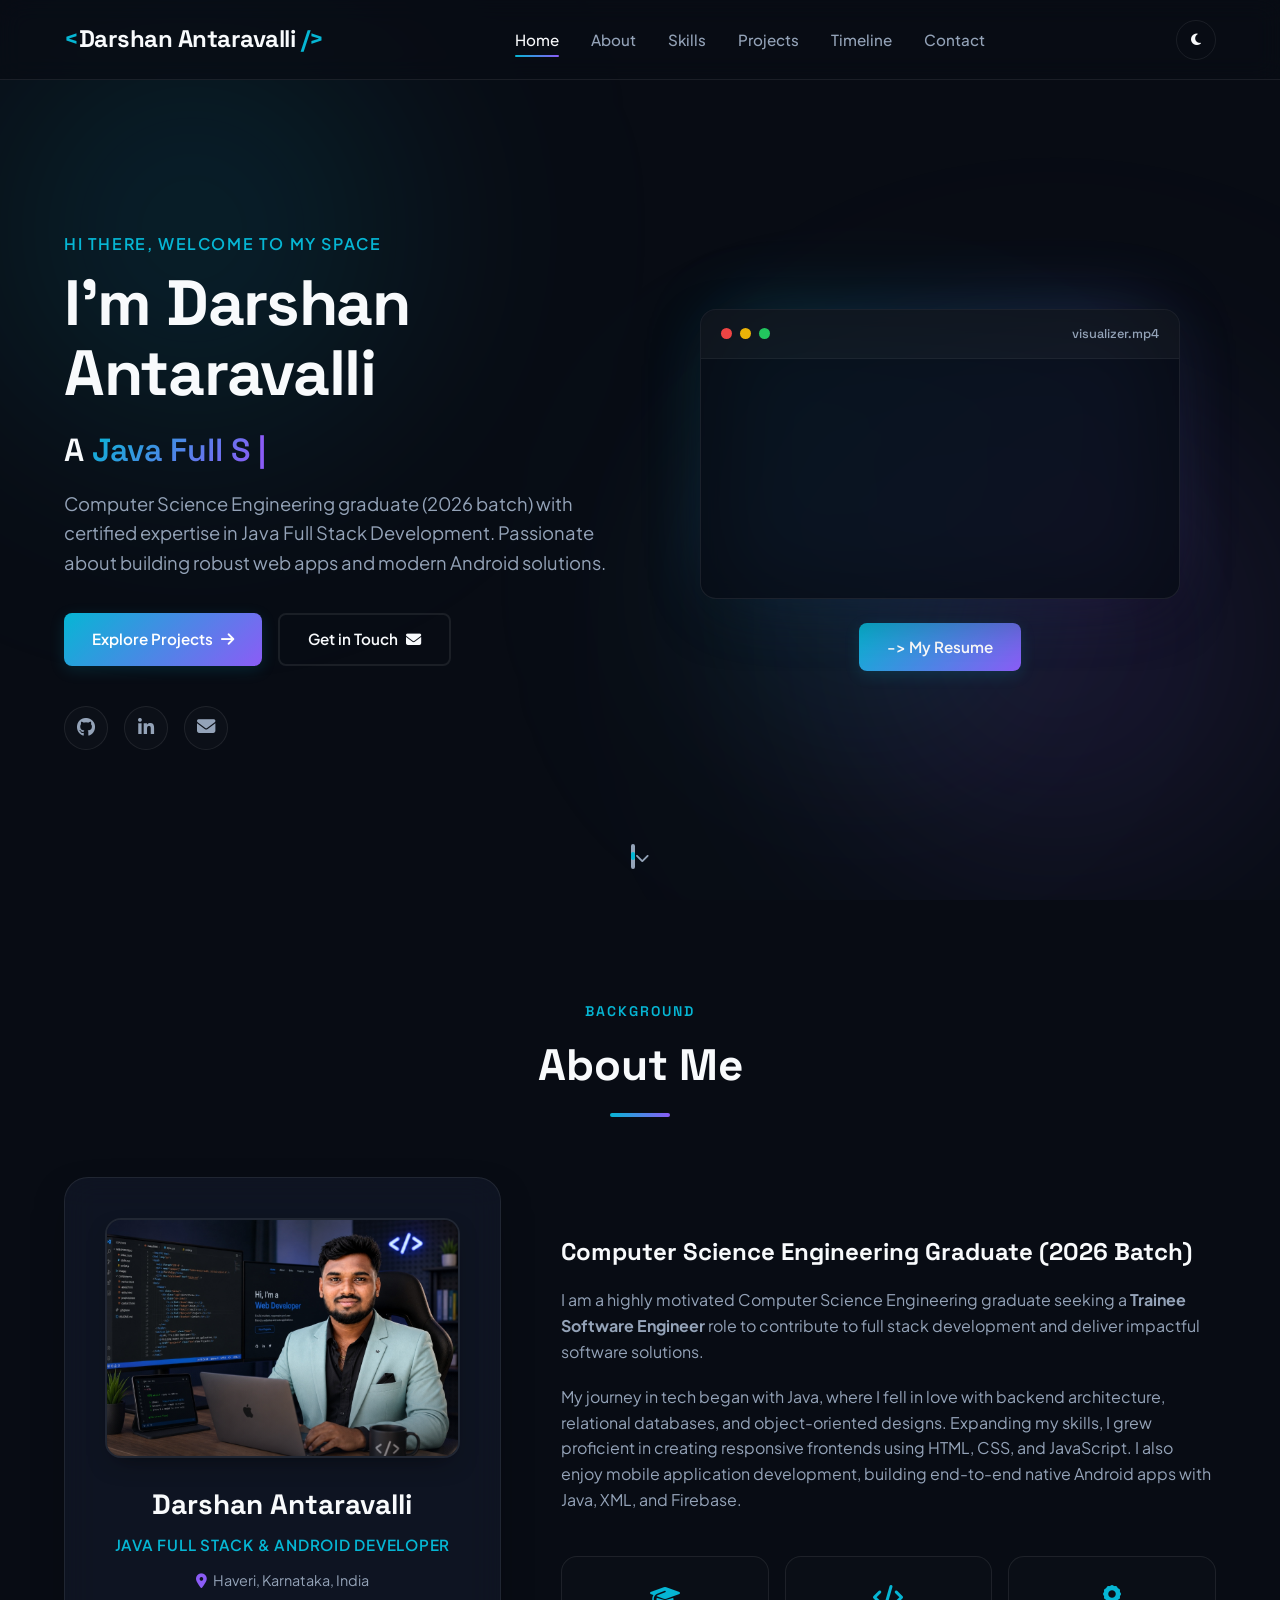
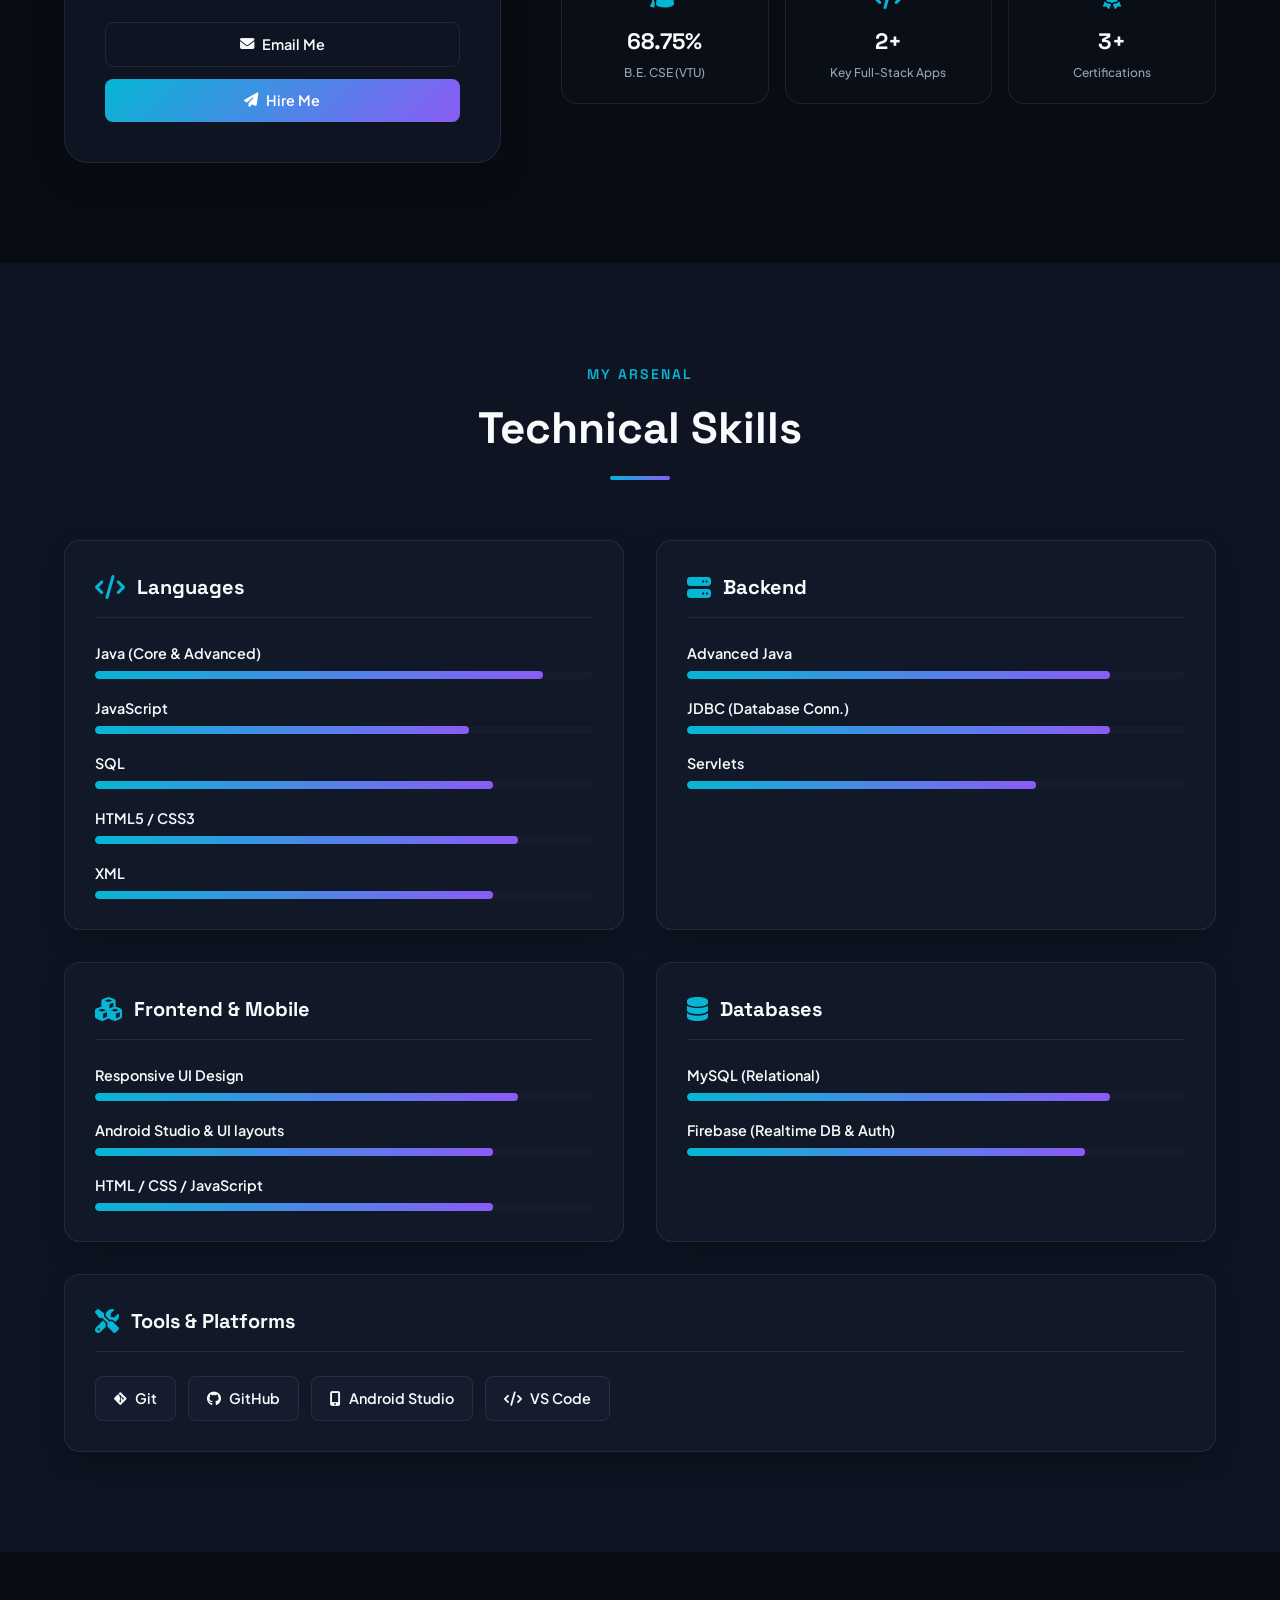
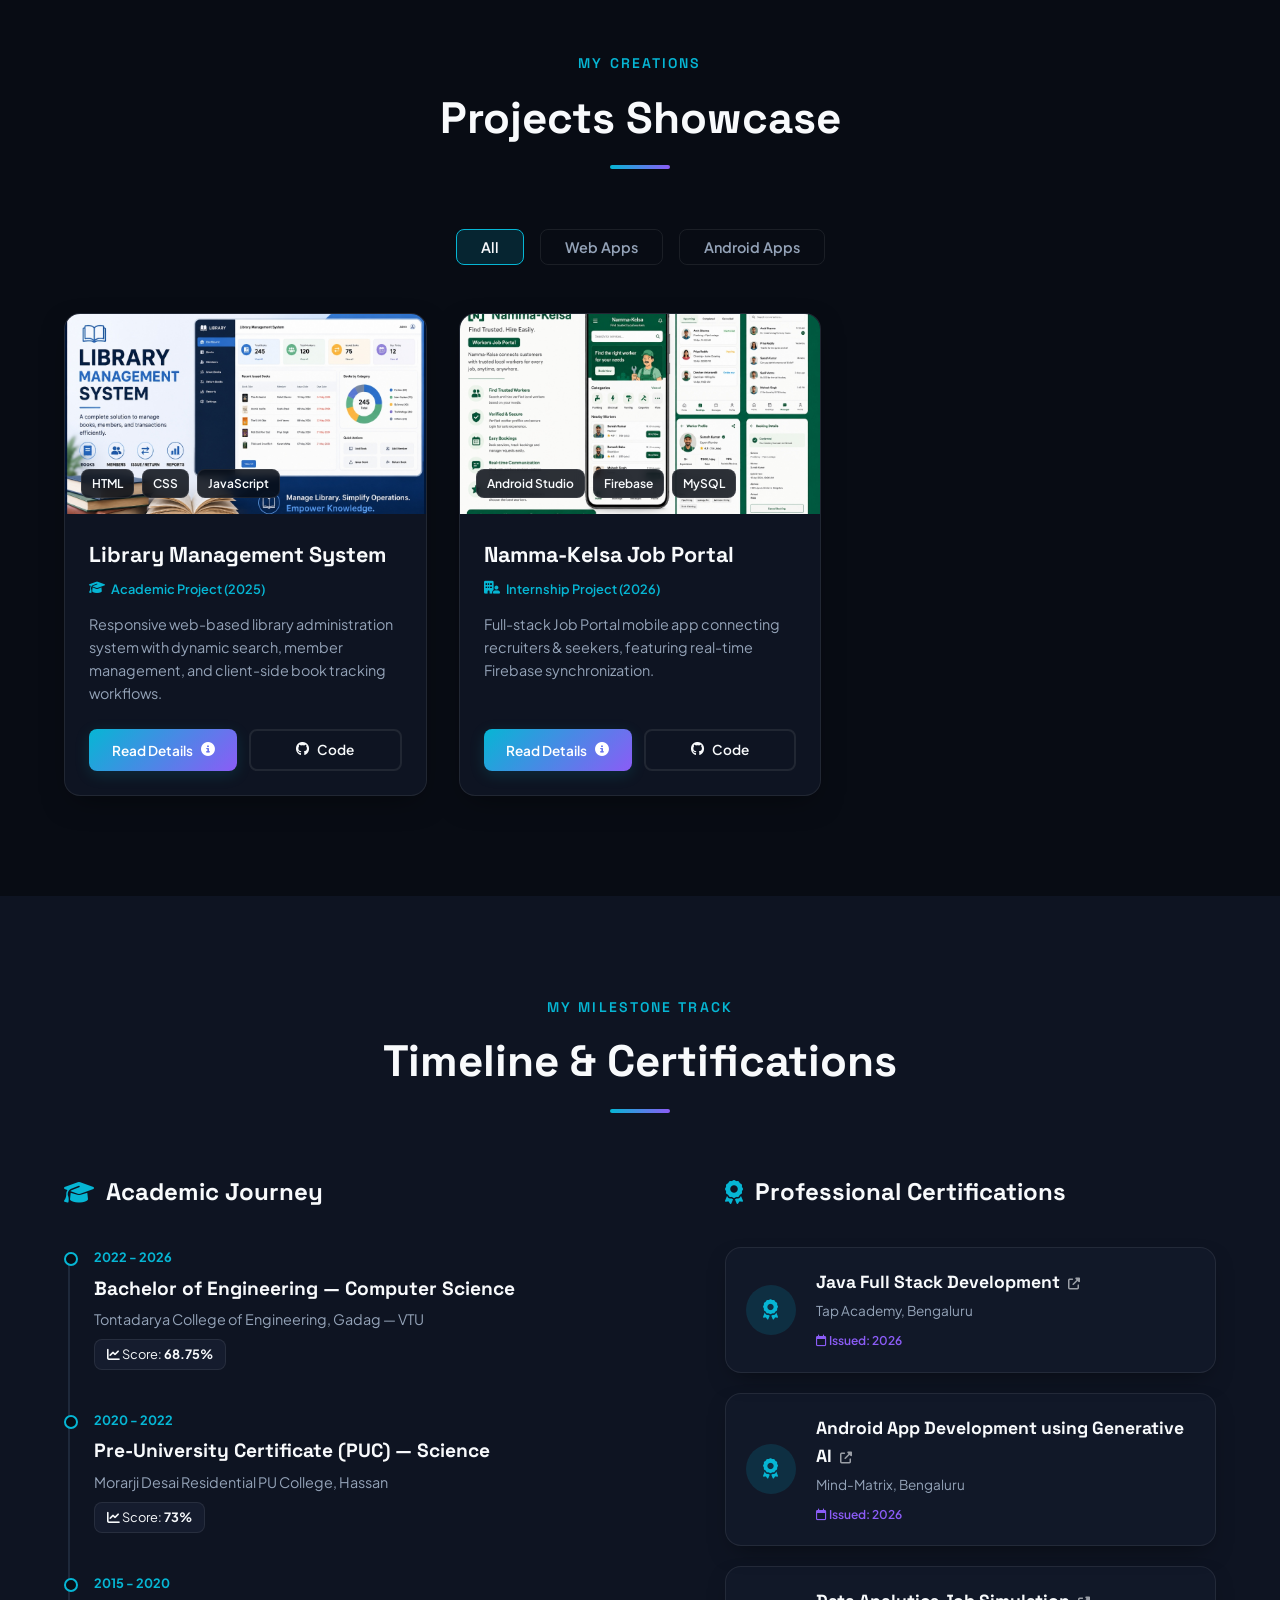
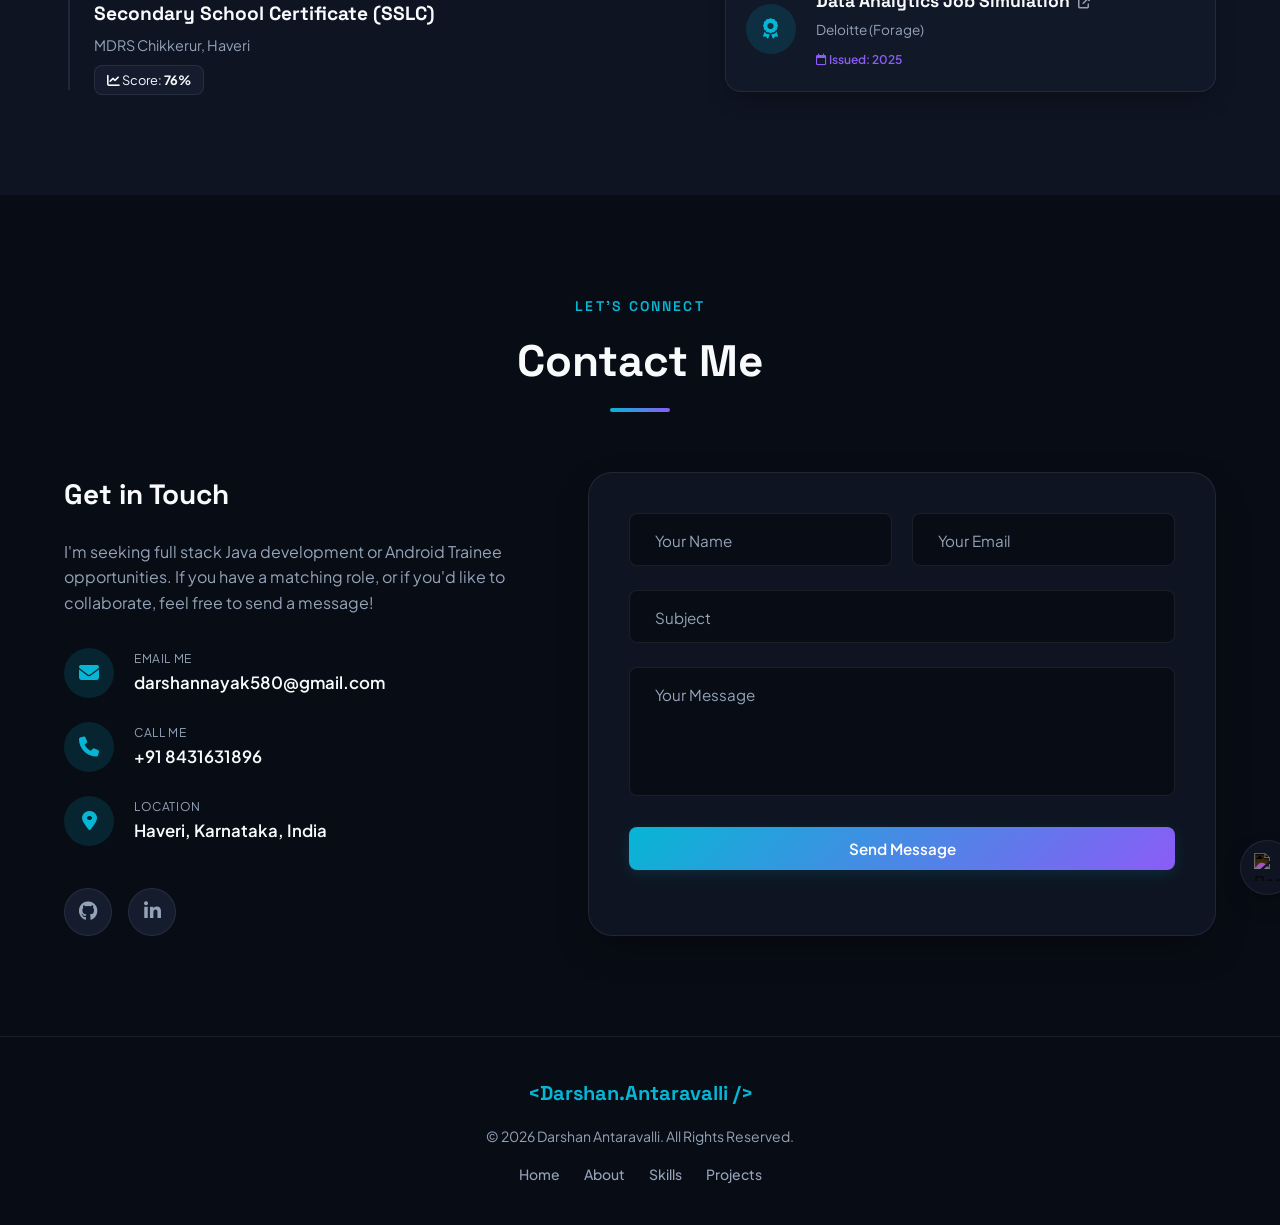
==== index.html @ 62e0f5c3 "feat: complete portfolio website design and web3forms integration" ====
<!DOCTYPE html>
<html lang="en">
<head>
    <meta charset="UTF-8">
    <meta name="viewport" content="width=device-width, initial-scale=1.0">
    <meta name="description" content="Portfolio of Darshan Antaravalli - Java Full Stack Developer & Android App Developer. Graduate in Computer Science Engineering (2026 batch) building end-to-end web and mobile applications.">
    <meta name="keywords" content="Darshan Antaravalli, Java Full Stack, Android Developer, Software Engineer Portfolio, Web Developer, Java, Firebase, MySQL, Tap Academy">
    <meta name="author" content="Darshan Antaravalli">
    <title>Darshan Antaravalli | Java Full Stack & Android Developer</title>
    <!-- Google Fonts -->
    <link rel="preconnect" href="https://fonts.googleapis.com">
    <link rel="preconnect" href="https://fonts.gstatic.com" crossorigin>
    <link href="https://fonts.googleapis.com/css2?family=Plus+Jakarta+Sans:wght@300;400;500;600;700;800&family=Space+Grotesk:wght@400;500;600;700&display=swap" rel="stylesheet">
    <!-- FontAwesome Icons -->
    <link rel="stylesheet" href="https://cdnjs.cloudflare.com/ajax/libs/font-awesome/6.4.0/css/all.min.css" integrity="sha512-iecdLmaskl7CVkqkXNQ/ZH/XLlvWZOJyj7Yy7tcenmpD1ypASozpmT/E0iPtmFIB46ZmdtAc9eNBvH0H/ZpiBw==" crossorigin="anonymous" referrerpolicy="no-referrer" />
    <!-- Custom Style Sheet -->
    <link rel="stylesheet" href="style.css">
    <!-- Open Graph & Social Meta -->
    <meta property="og:title" content="Darshan Antaravalli | Java Full Stack & Android Developer" />
    <meta property="og:description" content="Portfolio of Darshan Antaravalli – Java Full Stack Developer & Android App Developer. Graduate in Computer Science Engineering (2026 batch)." />
    <meta property="og:image" content="assets/profile.jpg" />
    <meta property="og:url" content="https://yourdomain.com/" />
    <meta property="og:type" content="website" />
    <meta name="twitter:card" content="summary_large_image" />
    <meta name="twitter:title" content="Darshan Antaravalli Portfolio" />
    <meta name="twitter:description" content="Java Full Stack & Android Developer portfolio showcasing projects and certifications." />
    <meta name="twitter:image" content="assets/profile.jpg" />
    <!-- JSON-LD Structured Data -->
    <script type="application/ld+json">
    {
      "@context": "https://schema.org",
      "@type": "Person",
      "name": "Darshan Antaravalli",
      "url": "https://yourdomain.com/",
      "sameAs": [
        "https://github.com/darsha405",
        "https://www.linkedin.com/in/darshan-antaravalli"
      ],
      "jobTitle": "Java Full Stack & Android Developer",
      "alumniOf": "Tontadarya College of Engineering",
      "contactPoint": {
        "@type": "ContactPoint",
        "email": "mailto:darshannayak580@gmail.com",
        "telephone": "+91-8431631896",
        "contactType": "personal"
      }
    }
    </script>
</head>
<body class="dark-theme">

    <!-- Scroll Progress Bar -->
    <div class="scroll-progress-bar" id="scroll-progress"></div>

    <!-- Animated background blobs -->
    <div class="blob-container">
        <div class="blob blob-1" id="blob-left"></div>
        <div class="blob blob-2" id="blob-right"></div>
        <div class="blob blob-3" id="blob-center"></div>
    </div>

    <!-- Navigation Header -->
    <header class="main-header" id="main-header">
        <div class="nav-container">
            <a href="#home" class="logo" id="logo">
                <span class="logo-accent">&lt;</span>Darshan Antaravalli<span class="logo-accent"> /&gt;</span>
            </a>
            <nav class="navbar" id="navbar">
                <ul class="nav-menu" id="nav-menu">
                    <li><a href="#home" class="nav-link active" id="nav-home-link">Home</a></li>
                    <li><a href="#about" class="nav-link" id="nav-about-link">About</a></li>
                    <li><a href="#skills" class="nav-link" id="nav-skills-link">Skills</a></li>
                    <li><a href="#projects" class="nav-link" id="nav-projects-link">Projects</a></li>
                    <li><a href="#timeline" class="nav-link" id="nav-timeline-link">Timeline</a></li>
                    <li><a href="#contact" class="nav-link" id="nav-contact-link">Contact</a></li>
                </ul>
            </nav>
            <div class="nav-actions">
                <button class="theme-toggle" id="theme-toggle" aria-label="Toggle Theme">
                    <i class="fa-solid fa-moon" id="theme-icon"></i>
                </button>
                <button class="mobile-nav-toggle" id="mobile-nav-toggle" aria-label="Toggle Menu">
                    <i class="fa-solid fa-bars" id="hamburger-icon"></i>
                </button>
            </div>
        </div>
    </header>

    <!-- Main Content -->
    <main id="main">
        <!-- Hero Section -->
        <section class="hero-section" id="home">
            <!-- Background Video -->
            
            
            <div class="hero-container">
                <div class="hero-content">
                    <span class="hero-greeting" id="hero-greeting">Hi there, welcome to my space</span>
                    <h1 class="hero-title" id="hero-title">I'm Darshan Antaravalli</h1>
                    <div class="typewriter-container">
                        <span class="typewriter-prefix">A </span>
                        <span class="typewriter-text" id="typewriter-text"></span>
                        <span class="cursor" id="typewriter-cursor">|</span>
                    </div>
                    <p class="hero-subtitle" id="hero-subtitle">
                        Computer Science Engineering graduate (2026 batch) with certified expertise in Java Full Stack Development. Passionate about building robust web apps and modern Android solutions.
                    </p>
                    <div class="hero-cta" id="hero-cta-buttons">
                        <a href="#projects" class="btn btn-primary" id="hero-projects-btn">
                            Explore Projects <i class="fa-solid fa-arrow-right button-icon"></i>
                        </a>
                        <a href="#contact" class="btn btn-secondary" id="hero-contact-btn">
                            Get in Touch <i class="fa-solid fa-envelope button-icon"></i>
                        </a>
                    </div>
                    <div class="hero-socials" id="hero-social-links">
                        <a href="https://github.com/darsha405" target="_blank" rel="noopener noreferrer" class="social-icon" aria-label="GitHub" id="github-hero-link">
                            <i class="fa-brands fa-github"></i>
                        </a>
                        <a href="https://www.linkedin.com/in/darshan-antaravalli" target="_blank" rel="noopener noreferrer" class="social-icon" aria-label="LinkedIn" id="linkedin-hero-link">
                            <i class="fa-brands fa-linkedin-in"></i>
                        </a>
                        <a href="mailto:darshannayak580@gmail.com" class="social-icon" aria-label="Email" id="email-hero-link">
                            <i class="fa-solid fa-envelope"></i>
                        </a>
                    </div>
                </div>
                <div class="hero-video-part">
                    <div class="glow-card-wrapper">
                        <div class="glow-card">
                            <div class="code-header">
                                <span class="dot red-dot"></span>
                                <span class="dot yellow-dot"></span>
                                <span class="dot green-dot"></span>
                                <span class="code-title">visualizer.mp4</span>
                            </div>
                            <video src="assets/background-video.mp4" autoplay muted loop playsinline></video>
                        </div>
                    </div>
                    <a href="assets/Resume.pdf" download="Darshan_Antaravalli_Resume.pdf" class="btn btn-primary" id="hero-resume-btn">
                        -> My Resume
                    </a>
                </div>
            </div>
            <div class="scroll-down-indicator">
                <a href="#about" aria-label="Scroll Down" id="scroll-down-arrow">
                    <span class="mouse-icon">
                        <span class="wheel"></span>
                    </span>
                    <i class="fa-solid fa-chevron-down arrow-down"></i>
                </a>
            </div>
        </section>

        <!-- About Me Section -->
        <section class="about-section section-padding" id="about">
            <div class="container">
                <div class="section-header">
                    <span class="section-tagline">Background</span>
                    <h2 class="section-title">About Me</h2>
                    <div class="underline"></div>
                </div>
                <div class="about-grid">
                    <div class="about-info-card scroll-reveal" id="about-info-panel">
                        <div class="about-photo-wrapper">
                            <img src="assets/profile.jpg" loading="lazy" alt="Darshan Antaravalli" class="about-photo">
                        </div>
                        <h3 class="about-name" style="margin-top: 24px;">Darshan Antaravalli</h3>
                        <p class="about-title">Java Full Stack & Android Developer</p>
                        <p class="about-location"><i class="fa-solid fa-location-dot"></i> Haveri, Karnataka, India</p>
                        
                        <div class="about-quick-links">
                            <a href="mailto:darshannayak580@gmail.com" class="quick-link-btn" id="about-email-btn">
                                <i class="fa-solid fa-envelope"></i> Email Me
                            </a>
                            <a href="#contact" class="quick-link-btn btn-filled" id="about-hire-btn">
                                <i class="fa-solid fa-paper-plane"></i> Hire Me
                            </a>
                        </div>
                    </div>
                    <div class="about-text scroll-reveal-delay" id="about-bio-panel">
                        <h3 class="about-subtitle">Computer Science Engineering Graduate (2026 Batch)</h3>
                        <p class="about-description">
                            I am a highly motivated Computer Science Engineering graduate seeking a <strong>Trainee Software Engineer</strong> role to contribute to full stack development and deliver impactful software solutions. 
                        </p>
                        <p class="about-description">
                            My journey in tech began with Java, where I fell in love with backend architecture, relational databases, and object-oriented designs. Expanding my skills, I grew proficient in creating responsive frontends using HTML, CSS, and JavaScript. I also enjoy mobile application development, building end-to-end native Android apps with Java, XML, and Firebase.
                        </p>
                        
                        <!-- Quick Stats -->
                        <div class="stats-grid">
                            <div class="stat-card">
                                <div class="stat-icon"><i class="fa-solid fa-graduation-cap"></i></div>
                                <div class="stat-number">68.75%</div>
                                <div class="stat-label">B.E. CSE (VTU)</div>
                            </div>
                            <div class="stat-card">
                                <div class="stat-icon"><i class="fa-solid fa-code"></i></div>
                                <div class="stat-number">2+</div>
                                <div class="stat-label">Key Full-Stack Apps</div>
                            </div>
                            <div class="stat-card">
                                <div class="stat-icon"><i class="fa-solid fa-award"></i></div>
                                <div class="stat-number">3+</div>
                                <div class="stat-label">Certifications</div>
                            </div>
                        </div>
                    </div>
                </div>
            </div>
        </section>

        <!-- Technical Skills Section -->
        <section class="skills-section section-padding section-bg-alt" id="skills">
            <div class="container">
                <div class="section-header">
                    <span class="section-tagline">My Arsenal</span>
                    <h2 class="section-title">Technical Skills</h2>
                    <div class="underline"></div>
                </div>
                <div class="skills-grid">
                    <!-- Languages -->
                    <div class="skills-category-card scroll-reveal" id="skill-cat-languages">
                        <div class="category-header">
                            <i class="fa-solid fa-code category-icon"></i>
                            <h3>Languages</h3>
                        </div>
                        <div class="skills-list">
                            <div class="skill-item">
                                <span class="skill-name">Java (Core & Advanced)</span>
                                <div class="skill-meter"><div class="skill-progress" style="width: 90%;"></div></div>
                            </div>
                            <div class="skill-item">
                                <span class="skill-name">JavaScript</span>
                                <div class="skill-meter"><div class="skill-progress" style="width: 75%;"></div></div>
                            </div>
                            <div class="skill-item">
                                <span class="skill-name">SQL</span>
                                <div class="skill-meter"><div class="skill-progress" style="width: 80%;"></div></div>
                            </div>
                            <div class="skill-item">
                                <span class="skill-name">HTML5 / CSS3</span>
                                <div class="skill-meter"><div class="skill-progress" style="width: 85%;"></div></div>
                            </div>
                            <div class="skill-item">
                                <span class="skill-name">XML</span>
                                <div class="skill-meter"><div class="skill-progress" style="width: 80%;"></div></div>
                            </div>
                        </div>
                    </div>

                    <!-- Backend Development -->
                    <div class="skills-category-card scroll-reveal-delay" id="skill-cat-backend">
                        <div class="category-header">
                            <i class="fa-solid fa-server category-icon"></i>
                            <h3>Backend</h3>
                        </div>
                        <div class="skills-list">
                            <div class="skill-item">
                                <span class="skill-name">Advanced Java</span>
                                <div class="skill-meter"><div class="skill-progress" style="width: 85%;"></div></div>
                            </div>
                            <div class="skill-item">
                                <span class="skill-name">JDBC (Database Conn.)</span>
                                <div class="skill-meter"><div class="skill-progress" style="width: 85%;"></div></div>
                            </div>
                            <div class="skill-item">
                                <span class="skill-name">Servlets</span>
                                <div class="skill-meter"><div class="skill-progress" style="width: 70%;"></div></div>
                            </div>
                        </div>
                    </div>

                    <!-- Frontend Development -->
                    <div class="skills-category-card scroll-reveal" id="skill-cat-frontend">
                        <div class="category-header">
                            <i class="fa-solid fa-cubes category-icon"></i>
                            <h3>Frontend & Mobile</h3>
                        </div>
                        <div class="skills-list">
                            <div class="skill-item">
                                <span class="skill-name">Responsive UI Design</span>
                                <div class="skill-meter"><div class="skill-progress" style="width: 85%;"></div></div>
                            </div>
                            <div class="skill-item">
                                <span class="skill-name">Android Studio & UI layouts</span>
                                <div class="skill-meter"><div class="skill-progress" style="width: 80%;"></div></div>
                            </div>
                            <div class="skill-item">
                                <span class="skill-name">HTML / CSS / JavaScript</span>
                                <div class="skill-meter"><div class="skill-progress" style="width: 80%;"></div></div>
                            </div>
                        </div>
                    </div>

                    <!-- Databases -->
                    <div class="skills-category-card scroll-reveal-delay" id="skill-cat-databases">
                        <div class="category-header">
                            <i class="fa-solid fa-database category-icon"></i>
                            <h3>Databases</h3>
                        </div>
                        <div class="skills-list">
                            <div class="skill-item">
                                <span class="skill-name">MySQL (Relational)</span>
                                <div class="skill-meter"><div class="skill-progress" style="width: 85%;"></div></div>
                            </div>
                            <div class="skill-item">
                                <span class="skill-name">Firebase (Realtime DB & Auth)</span>
                                <div class="skill-meter"><div class="skill-progress" style="width: 80%;"></div></div>
                            </div>
                        </div>
                    </div>

                    <!-- Tools & Platforms -->
                    <div class="skills-category-card scroll-reveal" id="skill-cat-tools" style="grid-column: span 2;">
                        <div class="category-header">
                            <i class="fa-solid fa-screwdriver-wrench category-icon"></i>
                            <h3>Tools & Platforms</h3>
                        </div>
                        <div class="tools-badges">
                            <span class="tool-badge"><i class="fa-brands fa-git-alt"></i> Git</span>
                            <span class="tool-badge"><i class="fa-brands fa-github"></i> GitHub</span>
                            <span class="tool-badge"><i class="fa-solid fa-mobile-screen-button"></i> Android Studio</span>
                            <span class="tool-badge"><i class="fa-solid fa-code"></i> VS Code</span>
                        </div>
                    </div>
                </div>
            </div>
        </section>

        <!-- Projects Showcase Section -->
        <section class="projects-section section-padding" id="projects">
            <div class="container">
                <div class="section-header">
                    <span class="section-tagline">My Creations</span>
                    <h2 class="section-title">Projects Showcase</h2>
                    <div class="underline"></div>
                </div>

                <!-- Project Filters -->
                <div class="projects-filter">
                    <button class="filter-btn active" data-filter="all" id="filter-all">All</button>
                    <button class="filter-btn" data-filter="web" id="filter-web">Web Apps</button>
                    <button class="filter-btn" data-filter="android" id="filter-android">Android Apps</button>
                </div>

                <!-- Projects Grid -->
                <div class="projects-grid">
                    <!-- Project 1: LMS (Web) -->
                    <div class="project-card scroll-reveal" data-category="web" id="project-lms">
                        <div class="project-img-wrapper">
                            <img src="assets/lms_thumbnail.jpg" loading="lazy" alt="Library Management System Web Dashboard" class="project-img">
                            <div class="project-tags">
                                <span class="proj-tag">HTML</span>
                                <span class="proj-tag">CSS</span>
                                <span class="proj-tag">JavaScript</span>
                            </div>
                        </div>
                        <div class="project-info">
                            <h3 class="project-name">Library Management System</h3>
                            <span class="project-type"><i class="fa-solid fa-graduation-cap"></i> Academic Project (2025)</span>
                            <p class="project-short-desc">
                                Responsive web-based library administration system with dynamic search, member management, and client-side book tracking workflows.
                            </p>
                            <div class="project-actions">
                                <button class="btn btn-small btn-primary open-modal-btn" data-project="lms" id="lms-details-btn">
                                    Read Details <i class="fa-solid fa-circle-info button-icon"></i>
                                </button>
                                <a href="https://github.com/darsha405/library-management-systems" target="_blank" rel="noopener noreferrer" class="btn btn-small btn-secondary" id="lms-code-btn" aria-label="LMS Source Code">
                                    <i class="fa-brands fa-github"></i> Code
                                </a>
                            </div>
                        </div>
                    </div>

                    <!-- Project 2: Namma-Kelsa (Android) -->
                    <div class="project-card scroll-reveal-delay" data-category="android" id="project-namma-kelsa">
                        <div class="project-img-wrapper">
                            <img src="assets/job_portal_thumbnail.jpg" loading="lazy" alt="Namma-Kelsa Android App Layout" class="project-img">
                            <div class="project-tags">
                                <span class="proj-tag">Android Studio</span>
                                <span class="proj-tag">Firebase</span>
                                <span class="proj-tag">MySQL</span>
                            </div>
                        </div>
                        <div class="project-info">
                            <h3 class="project-name">Namma-Kelsa Job Portal</h3>
                            <span class="project-type"><i class="fa-solid fa-building-user"></i> Internship Project (2026)</span>
                            <p class="project-short-desc">
                                Full-stack Job Portal mobile app connecting recruiters & seekers, featuring real-time Firebase synchronization.
                            </p>
                            <div class="project-actions">
                                <button class="btn btn-small btn-primary open-modal-btn" data-project="kelsa" id="kelsa-details-btn">
                                    Read Details <i class="fa-solid fa-circle-info button-icon"></i>
                                </button>
                                <a href="https://github.com/darsha405/Namma-kelsa" target="_blank" rel="noopener noreferrer" class="btn btn-small btn-secondary" id="kelsa-code-btn" aria-label="Namma Kelsa Source Code">
                                    <i class="fa-brands fa-github"></i> Code
                                </a>
                            </div>
                        </div>
                    </div>
                </div>
            </div>
        </section>

        <!-- Project Modal Box -->
        <div class="modal-overlay" id="project-modal" aria-hidden="true" role="dialog">
            <div class="modal-content">
                <button class="modal-close" id="modal-close" aria-label="Close details">&times;</button>
                <div class="modal-body" id="modal-body">
                    <!-- Content populated via JavaScript -->
                </div>
            </div>
        </div>

        <!-- Experience, Education & Certifications Section -->
        <section class="timeline-section section-padding section-bg-alt" id="timeline">
            <div class="container">
                <div class="section-header">
                    <span class="section-tagline">My Milestone Track</span>
                    <h2 class="section-title">Timeline & Certifications</h2>
                    <div class="underline"></div>
                </div>

                <div class="timeline-grid">
                    <!-- Left Column: Education -->
                    <div class="timeline-column scroll-reveal" id="timeline-education">
                        <h3 class="timeline-column-title"><i class="fa-solid fa-graduation-cap"></i> Academic Journey</h3>
                        <div class="timeline-container">
                            <div class="timeline-item">
                                <span class="timeline-date">2022 - 2026</span>
                                <h4 class="timeline-title">Bachelor of Engineering — Computer Science</h4>
                                <p class="timeline-location">Tontadarya College of Engineering, Gadag — VTU</p>
                                <span class="timeline-grade"><i class="fa-solid fa-chart-line"></i> Score: <strong>68.75%</strong></span>
                            </div>
                            <div class="timeline-item">
                                <span class="timeline-date">2020 - 2022</span>
                                <h4 class="timeline-title">Pre-University Certificate (PUC) — Science</h4>
                                <p class="timeline-location">Morarji Desai Residential PU College, Hassan</p>
                                <span class="timeline-grade"><i class="fa-solid fa-chart-line"></i> Score: <strong>73%</strong></span>
                            </div>
                            <div class="timeline-item">
                                <span class="timeline-date">2015 - 2020</span>
                                <h4 class="timeline-title">Secondary School Certificate (SSLC)</h4>
                                <p class="timeline-location">MDRS Chikkerur, Haveri</p>
                                <span class="timeline-grade"><i class="fa-solid fa-chart-line"></i> Score: <strong>76%</strong></span>
                            </div>
                        </div>
                    </div>

                    <!-- Right Column: Certifications & Trainings -->
                    <div class="timeline-column scroll-reveal-delay" id="timeline-certifications">
                        <h3 class="timeline-column-title"><i class="fa-solid fa-award"></i> Professional Certifications</h3>
                        <div class="certifications-list">
                            <!-- Tap Academy -->
                            <div class="cert-card viewable-cert" data-cert="tap" style="cursor: pointer;">
                                <div class="cert-icon"><i class="fa-solid fa-award"></i></div>
                                <div class="cert-info">
                                    <h4 class="cert-title">Java Full Stack Development <i class="fa-solid fa-up-right-from-square cert-link-indicator" style="font-size: 0.75rem; margin-left: 4px; opacity: 0.6;"></i></h4>
                                    <p class="cert-org">Tap Academy, Bengaluru</p>
                                    <span class="cert-year"><i class="fa-regular fa-calendar"></i> Issued: 2026</span>
                                </div>
                            </div>
                            <!-- Mind-Matrix -->
                            <div class="cert-card viewable-cert" data-cert="mind" style="cursor: pointer;">
                                <div class="cert-icon"><i class="fa-solid fa-award"></i></div>
                                <div class="cert-info">
                                    <h4 class="cert-title">Android App Development using Generative AI <i class="fa-solid fa-up-right-from-square cert-link-indicator" style="font-size: 0.75rem; margin-left: 4px; opacity: 0.6;"></i></h4>
                                    <p class="cert-org">Mind-Matrix, Bengaluru</p>
                                    <span class="cert-year"><i class="fa-regular fa-calendar"></i> Issued: 2026</span>
                                </div>
                            </div>
                            <!-- Deloitte -->
                            <div class="cert-card viewable-cert" data-cert="deloitte" style="cursor: pointer;">
                                <div class="cert-icon"><i class="fa-solid fa-award"></i></div>
                                <div class="cert-info">
                                    <h4 class="cert-title">Data Analytics Job Simulation <i class="fa-solid fa-up-right-from-square cert-link-indicator" style="font-size: 0.75rem; margin-left: 4px; opacity: 0.6;"></i></h4>
                                    <p class="cert-org">Deloitte (Forage)</p>
                                    <span class="cert-year"><i class="fa-regular fa-calendar"></i> Issued: 2025</span>
                                </div>
                            </div>
                        </div>
                    </div>
                </div>
            </div>
        </section>

        <!-- Certificate Modal -->
        <div class="modal-overlay" id="cert-modal" aria-hidden="true" role="dialog">
            <div class="modal-content cert-modal-content">
                <button class="modal-close" id="cert-modal-close" aria-label="Close certificate">&times;</button>
                <div class="modal-body cert-modal-body" id="cert-modal-body">
                    <!-- Populated via JS -->
                </div>
            </div>
        </div>

        <!-- Contact Section -->
        <section class="contact-section section-padding" id="contact">
            <div class="container">
                <div class="section-header">
                    <span class="section-tagline">Let's connect</span>
                    <h2 class="section-title">Contact Me</h2>
                    <div class="underline"></div>
                </div>

                <div class="contact-grid">
                    <!-- Contact Information Details -->
                    <div class="contact-info scroll-reveal" id="contact-info-panel">
                        <h3 class="contact-subtitle">Get in Touch</h3>
                        <p class="contact-text">
                            I'm seeking full stack Java development or Android Trainee opportunities. If you have a matching role, or if you'd like to collaborate, feel free to send a message!
                        </p>

                        <div class="info-list">
                            <div class="info-item">
                                <div class="info-icon"><i class="fa-solid fa-envelope"></i></div>
                                <div class="info-content">
                                    <span>Email Me</span>
                                    <a href="mailto:darshannayak580@gmail.com" id="info-email-link">darshannayak580@gmail.com</a>
                                </div>
                            </div>
                            <div class="info-item">
                                <div class="info-icon"><i class="fa-solid fa-phone"></i></div>
                                <div class="info-content">
                                    <span>Call Me</span>
                                    <a href="tel:+918431631896" id="info-phone-link">+91 8431631896</a>
                                </div>
                            </div>
                            <div class="info-item">
                                <div class="info-icon"><i class="fa-solid fa-location-dot"></i></div>
                                <div class="info-content">
                                    <span>Location</span>
                                    <p>Haveri, Karnataka, India</p>
                                </div>
                            </div>
                        </div>

                        <div class="social-circles">
                            <a href="https://github.com" target="_blank" rel="noopener noreferrer" class="social-circle-btn" aria-label="GitHub" id="github-contact-link">
                                <i class="fa-brands fa-github"></i>
                            </a>
                            <a href="https://linkedin.com" target="_blank" rel="noopener noreferrer" class="social-circle-btn" aria-label="LinkedIn" id="linkedin-contact-link">
                                <i class="fa-brands fa-linkedin-in"></i>
                            </a>
                        </div>
                    </div>

                    <!-- Contact Form Card -->
                    <div class="contact-form-card scroll-reveal-delay" id="contact-form-panel">
                        <form class="contact-form" id="contact-form">
                            <!-- Replace with your actual Web3Forms Access Key: https://web3forms.com/ -->
                            <input type="hidden" id="web3forms-access-key" value="1ee0e423-b79a-447e-922d-e7b2cc4f3ec0">
                            <div class="form-group-row">
                                <div class="form-group floating-label-group">
                                    <input type="text" id="form-name" required placeholder=" " class="form-control">
                                    <label for="form-name">Your Name</label>
                                </div>
                                <div class="form-group floating-label-group">
                                    <input type="email" id="form-email" required placeholder=" " class="form-control">
                                    <label for="form-email">Your Email</label>
                                </div>
                            </div>
                            <div class="form-group floating-label-group">
                                    <input type="text" id="form-subject" required placeholder=" " class="form-control">
                                    <label for="form-subject">Subject</label>
                            </div>
                            <div class="form-group floating-label-group">
                                <textarea id="form-message" rows="5" required placeholder=" " class="form-control"></textarea>
                                <label for="form-message">Your Message</label>
                            </div>
                            <button type="submit" class="btn btn-primary btn-block" id="form-submit">
                                <span class="submit-text">Send Message</span>
                                <span class="submit-spinner hidden"><i class="fa-solid fa-spinner fa-spin"></i></span>
                            </button>
                            <!-- Message Sent Alert -->
                            <div class="form-alert hidden" id="form-alert"></div>
                        </form>
                        <a href="#home" class="back-to-top-btn" id="back-to-top-link" aria-label="Back to top">
                            <img src="https://cdn-icons-png.flaticon.com/512/4510/4510682.png" alt="Back to top">
                        </a>
                    </div>
                </div>
            </div>
        </section>
    </main>

    <!-- Hidden Messages Admin Modal -->
    <div class="modal-overlay" id="admin-modal" aria-hidden="true" role="dialog">
        <div class="modal-content admin-modal-content">
            <button class="modal-close" id="admin-modal-close" aria-label="Close admin panel">&times;</button>
            <div class="modal-body">
                <h3 class="modal-proj-title"><i class="fa-solid fa-user-shield"></i> Messages Inbox</h3>
                <span class="modal-proj-subtitle">Locally stored contact inquiries (Double-click logo to access)</span>
                <div class="admin-actions">
                    <button class="btn btn-small btn-secondary" id="admin-download-btn"><i class="fa-solid fa-download"></i> Backup JSON</button>
                    <button class="btn btn-small btn-secondary" id="admin-clear-btn" style="border-color: #ef4444; color: #ef4444;"><i class="fa-solid fa-trash-can"></i> Clear All</button>
                </div>
                <div class="admin-messages-list" id="admin-messages-list">
                    <!-- Populated via JS -->
                </div>
            </div>
        </div>
    </div>

    <footer class="main-footer">
        <div class="container">
            <div class="footer-content">
                <p class="footer-logo" id="footer-admin-trigger" style="cursor: pointer;" title="Double click to access Inbox">&lt;Darshan.Antaravalli /&gt;</p>
                <p class="footer-copy">
                    &copy; 2026 Darshan Antaravalli. All Rights Reserved.
                </p>
                <div class="footer-links">
                    <a href="#home">Home</a>
                    <a href="#about">About</a>
                    <a href="#skills">Skills</a>
                    <a href="#projects">Projects</a>
                </div>
            </div>
        </div>
    </footer>


    <!-- Core Script File -->
    <script src="script.js"></script>
</body>
</html>
---- style.css ----
/* ==========================================================================
   PORTFOLIO DESIGN SYSTEM & CSS STYLESHEET
   Owner: Darshan Antaravalli
   Description: Vanilla CSS custom styles with light/dark variables and glassmorphism.
   ========================================================================== */

/* 1. Global Reset & Theme Variables
   ========================================================================== */
:root {
    /* Transitions */
    --transition-fast: 0.2s cubic-bezier(0.4, 0, 0.2, 1);
    --transition-normal: 0.4s cubic-bezier(0.4, 0, 0.2, 1);
    --transition-slow: 0.8s cubic-bezier(0.4, 0, 0.2, 1);
    
    /* Layout */
    --header-height: 80px;
    --border-radius-sm: 8px;
    --border-radius-md: 16px;
    --border-radius-lg: 24px;
    --max-width: 1200px;
}

/* Dark Theme (Default) */
.dark-theme {
    --bg-primary: #080c14;
    --bg-secondary: #0e1422;
    --bg-alt: #151c2e;
    --text-primary: #f8fafc;
    --text-secondary: #94a3b8;
    --accent-primary: #06b6d4;      /* Glowing Cyan */
    --accent-secondary: #8b5cf6;    /* Glowing Violet */
    --accent-glow: rgba(6, 182, 212, 0.15);
    --card-bg: rgba(21, 28, 46, 0.55);
    --card-border: rgba(255, 255, 255, 0.08);
    --header-bg: rgba(8, 12, 20, 0.75);
    --shadow-color: rgba(0, 0, 0, 0.5);
    --timeline-line: #1e293b;
    --blob-opacity: 0.15;
}

/* Light Theme */
.light-theme {
    --bg-primary: #f8fafc;
    --bg-secondary: #ffffff;
    --bg-alt: #f1f5f9;
    --text-primary: #0f172a;
    --text-secondary: #475569;
    --accent-primary: #0891b2;      /* Deep Cyan */
    --accent-secondary: #7c3aed;    /* Royal Violet */
    --accent-glow: rgba(8, 145, 178, 0.08);
    --card-bg: rgba(255, 255, 255, 0.7);
    --card-border: rgba(15, 23, 42, 0.08);
    --header-bg: rgba(248, 250, 252, 0.8);
    --shadow-color: rgba(15, 23, 42, 0.08);
    --timeline-line: #cbd5e1;
    --blob-opacity: 0.08;
}

* {
    box-sizing: border-box;
    margin: 0;
    padding: 0;
}

html {
    scroll-behavior: smooth;
    font-size: 16px;
}

section {
    scroll-margin-top: var(--header-height);
}



body {
    font-family: 'Plus Jakarta Sans', sans-serif;
    background-color: var(--bg-primary);
    color: var(--text-primary);
    line-height: 1.6;
    overflow-x: hidden;
    transition: background-color var(--transition-normal), color var(--transition-normal);
}

h1, h2, h3, h4, h5, h6 {
    font-family: 'Space Grotesk', sans-serif;
    font-weight: 700;
    color: var(--text-primary);
}

a {
    color: inherit;
    text-decoration: none;
    transition: color var(--transition-fast);
}

li {
    list-style: none;
}

button, input, textarea {
    font-family: inherit;
}

/* Custom Scrollbar */
::-webkit-scrollbar {
    width: 10px;
}
::-webkit-scrollbar-track {
    background: var(--bg-primary);
}
::-webkit-scrollbar-thumb {
    background: var(--bg-alt);
    border-radius: var(--border-radius-sm);
    border: 2px solid var(--bg-primary);
}
::-webkit-scrollbar-thumb:hover {
    background: var(--accent-primary);
}

/* Custom Cursor Styles */
@media (hover: hover) and (pointer: fine) {
    body.custom-cursor-enabled,
    body.custom-cursor-enabled * {
        cursor: none !important;
    }
}



/* 2. Layout & Global Styling Utilities
   ========================================================================== */
.container {
    width: 100%;
    max-width: var(--max-width);
    margin: 0 auto;
    padding: 0 24px;
}

.section-padding {
    padding: 100px 0;
}

.section-bg-alt {
    background-color: var(--bg-secondary);
}

.section-header {
    text-align: center;
    margin-bottom: 60px;
}

.section-tagline {
    font-family: 'Space Grotesk', sans-serif;
    font-size: 0.875rem;
    font-weight: 600;
    text-transform: uppercase;
    letter-spacing: 0.15em;
    color: var(--accent-primary);
    display: block;
    margin-bottom: 8px;
}

.section-title {
    font-size: clamp(2rem, 4vw, 2.75rem);
    margin-bottom: 12px;
}

.underline {
    width: 60px;
    height: 4px;
    background: linear-gradient(90deg, var(--accent-primary), var(--accent-secondary));
    margin: 0 auto;
    border-radius: var(--border-radius-sm);
}

/* Glassmorphism Container */
.glass-panel {
    background: var(--card-bg);
    backdrop-filter: blur(16px);
    -webkit-backdrop-filter: blur(16px);
    border: 1px solid var(--card-border);
    border-radius: var(--border-radius-md);
    box-shadow: 0 10px 30px -10px var(--shadow-color);
}

/* Scroll Progress Bar styling */
.scroll-progress-bar {
    position: fixed;
    top: 0;
    left: 0;
    width: 0%;
    height: 4px;
    background: linear-gradient(90deg, var(--accent-primary), var(--accent-secondary));
    z-index: 1001;
    transition: width 0.1s ease-out;
}

/* Glowing floating background blobs */
.blob-container {
    position: fixed;
    top: 0;
    left: 0;
    width: 100%;
    height: 100%;
    z-index: -1;
    pointer-events: none;
    overflow: hidden;
}

.blob {
    position: absolute;
    border-radius: 50%;
    filter: blur(80px);
    opacity: var(--blob-opacity);
    mix-blend-mode: screen;
    transition: opacity var(--transition-normal);
}

.blob-1 {
    top: -10%;
    left: -10%;
    width: 50vw;
    height: 50vw;
    background: radial-gradient(circle, var(--accent-primary) 0%, rgba(255,255,255,0) 70%);
    animation: float-blob-1 25s infinite alternate ease-in-out;
}

.blob-2 {
    bottom: -10%;
    right: -10%;
    width: 55vw;
    height: 55vw;
    background: radial-gradient(circle, var(--accent-secondary) 0%, rgba(255,255,255,0) 70%);
    animation: float-blob-2 30s infinite alternate ease-in-out;
}

.blob-3 {
    top: 40%;
    left: 50%;
    width: 35vw;
    height: 35vw;
    background: radial-gradient(circle, var(--accent-primary) 0%, rgba(255,255,255,0) 70%);
    animation: float-blob-3 20s infinite alternate ease-in-out;
}

@keyframes float-blob-1 {
    0% { transform: translate(0, 0) scale(1); }
    100% { transform: translate(10%, 15%) scale(1.1); }
}
@keyframes float-blob-2 {
    0% { transform: translate(0, 0) scale(1); }
    100% { transform: translate(-15%, -10%) scale(1.15); }
}
@keyframes float-blob-3 {
    0% { transform: translate(0, 0) scale(1); }
    100% { transform: translate(-10%, 10%) scale(0.9); }
}

/* Button UI */
.btn {
    display: inline-flex;
    align-items: center;
    justify-content: center;
    padding: 12px 28px;
    font-size: 0.95rem;
    font-weight: 600;
    border-radius: var(--border-radius-sm);
    cursor: pointer;
    transition: transform var(--transition-fast), background var(--transition-fast), border-color var(--transition-fast), box-shadow var(--transition-fast);
    gap: 8px;
}

.btn-primary {
    background: linear-gradient(135deg, var(--accent-primary), var(--accent-secondary));
    color: #ffffff;
    border: none;
    box-shadow: 0 4px 15px var(--accent-glow);
}
.btn-primary:hover {
    transform: translateY(-2px);
    box-shadow: 0 6px 20px var(--accent-glow);
}

.btn-secondary {
    background: transparent;
    color: var(--text-primary);
    border: 2px solid var(--card-border);
}
.btn-secondary:hover {
    border-color: var(--accent-primary);
    background: var(--accent-glow);
    transform: translateY(-2px);
}

.btn-small {
    padding: 8px 18px;
    font-size: 0.85rem;
}

.btn-block {
    width: 100%;
}

.button-icon {
    transition: transform var(--transition-fast);
}
.btn:hover .button-icon {
    transform: translateX(4px);
}

/* 3. Header & Navigation Styles
   ========================================================================== */
.main-header {
    position: fixed;
    top: 0;
    left: 0;
    width: 100%;
    height: var(--header-height);
    background: var(--header-bg);
    backdrop-filter: blur(12px);
    -webkit-backdrop-filter: blur(12px);
    border-bottom: 1px solid var(--card-border);
    z-index: 100;
    transition: background var(--transition-normal), border var(--transition-normal), box-shadow var(--transition-normal);
}

.main-header.scrolled {
    box-shadow: 0 10px 30px -15px var(--shadow-color);
}

.nav-container {
    display: flex;
    justify-content: space-between;
    align-items: center;
    height: 100%;
    max-width: var(--max-width);
    margin: 0 auto;
    padding: 0 24px;
}

.logo {
    font-family: 'Space Grotesk', sans-serif;
    font-weight: 700;
    font-size: 1.5rem;
    letter-spacing: -0.02em;
}

.logo-accent {
    color: var(--accent-primary);
}

.nav-menu {
    display: flex;
    gap: 32px;
}

.nav-link {
    font-weight: 500;
    font-size: 0.95rem;
    position: relative;
    padding: 8px 0;
    color: var(--text-secondary);
}

.nav-link:hover, .nav-link.active {
    color: var(--text-primary);
}

.nav-link::after {
    content: '';
    position: absolute;
    bottom: 0;
    left: 0;
    width: 0;
    height: 2px;
    background: linear-gradient(90deg, var(--accent-primary), var(--accent-secondary));
    transition: width var(--transition-fast);
    border-radius: var(--border-radius-sm);
}

.nav-link:hover::after, .nav-link.active::after {
    width: 100%;
}

.nav-actions {
    display: flex;
    align-items: center;
    gap: 16px;
}

.theme-toggle, .mobile-nav-toggle {
    background: transparent;
    border: 1px solid var(--card-border);
    color: var(--text-primary);
    width: 40px;
    height: 40px;
    border-radius: 50%;
    cursor: pointer;
    display: flex;
    align-items: center;
    justify-content: center;
    transition: border var(--transition-fast), background var(--transition-fast);
}

.theme-toggle:hover {
    border-color: var(--accent-primary);
    background: var(--accent-glow);
}

.mobile-nav-toggle {
    display: none;
}

/* 4. Hero Section Styles
   ========================================================================== */
.hero-section {
    min-height: 100vh;
    display: flex;
    flex-direction: column;
    justify-content: center;
    align-items: center;
    position: relative;
    padding-top: var(--header-height);
    overflow: hidden;
}

.hero-video-bg {
    position: absolute;
    top: 50%;
    left: 50%;
    min-width: 100%;
    min-height: 100%;
    width: auto;
    height: auto;
    transform: translate(-50%, -50%);
    z-index: 0;
    object-fit: cover;
}

.hero-video-overlay {
    position: absolute;
    top: 0;
    left: 0;
    width: 100%;
    height: 100%;
    background: linear-gradient(135deg, rgba(8, 12, 20, 0.5) 0%, rgba(8, 12, 20, 0.3) 50%, rgba(6, 182, 212, 0.1) 100%);
    z-index: 1;
    pointer-events: none;
    backdrop-filter: blur(0.5px);
}

.hero-container {
    display: grid;
    grid-template-columns: 1fr 1fr;
    align-items: center;
    gap: 48px;
    max-width: var(--max-width);
    margin: 0 auto;
    padding: 0 24px;
    width: 100%;
    position: relative;
    z-index: 2;
}

.hero-content {
    display: flex;
    flex-direction: column;
    align-items: flex-start;
}

.hero-greeting {
    color: var(--accent-primary);
    font-weight: 600;
    font-size: 1rem;
    letter-spacing: 0.1em;
    text-transform: uppercase;
    margin-bottom: 12px;
}

.hero-title {
    font-size: clamp(2.5rem, 5vw, 4rem);
    line-height: 1.1;
    margin-bottom: 16px;
    letter-spacing: -0.02em;
}

.typewriter-container {
    font-size: clamp(1.25rem, 2.5vw, 2rem);
    font-family: 'Space Grotesk', sans-serif;
    font-weight: 600;
    margin-bottom: 24px;
    height: 40px;
}

.typewriter-text {
    background: linear-gradient(135deg, var(--accent-primary), var(--accent-secondary));
    -webkit-background-clip: text;
    -webkit-text-fill-color: transparent;
}

.cursor {
    color: var(--accent-secondary);
    animation: blink 0.7s infinite;
}

@keyframes blink {
    0%, 100% { opacity: 1; }
    50% { opacity: 0; }
}

.hero-subtitle {
    color: var(--text-secondary);
    font-size: clamp(1rem, 1.5vw, 1.15rem);
    margin-bottom: 36px;
    max-width: 580px;
}

.hero-cta {
    display: flex;
    gap: 16px;
    margin-bottom: 40px;
    flex-wrap: wrap;
}

.hero-socials {
    display: flex;
    gap: 16px;
}

.social-icon {
    width: 44px;
    height: 44px;
    border-radius: 50%;
    border: 1px solid var(--card-border);
    display: flex;
    align-items: center;
    justify-content: center;
    font-size: 1.15rem;
    color: var(--text-secondary);
    background: rgba(255, 255, 255, 0.02);
}

.social-icon:hover {
    color: var(--accent-primary);
    border-color: var(--accent-primary);
    background: var(--accent-glow);
    transform: translateY(-3px);
}

/* Code visual card mock */
.hero-visual {
    display: flex;
    justify-content: center;
}

/* Hero video part on right side */
.hero-video-part {
    display: flex;
    flex-direction: column;
    align-items: center;
    justify-content: center;
    width: 100%;
    gap: 24px;
}

.hero-video-part .glow-card-wrapper {
    max-width: 480px;
    width: 100%;
}

.hero-video-part video {
    width: 100%;
    height: auto;
    display: block;
    object-fit: cover;
}

.glow-card-wrapper {
    position: relative;
    width: 100%;
    max-width: 440px;
}

.glow-card-wrapper::after {
    content: '';
    position: absolute;
    top: 5%;
    left: 5%;
    width: 90%;
    height: 90%;
    background: linear-gradient(135deg, var(--accent-primary), var(--accent-secondary));
    filter: blur(40px);
    z-index: -1;
    opacity: 0.35;
    border-radius: var(--border-radius-md);
}

.glow-card {
    background: rgba(8, 12, 22, 0.85);
    border: 1px solid var(--card-border);
    border-radius: var(--border-radius-md);
    backdrop-filter: blur(12px);
    overflow: hidden;
    box-shadow: 0 20px 50px rgba(0,0,0,0.3);
    width: 100%;
}

.code-header {
    background: rgba(255, 255, 255, 0.03);
    padding: 14px 20px;
    display: flex;
    align-items: center;
    border-bottom: 1px solid rgba(255, 255, 255, 0.05);
}

.dot {
    width: 11px;
    height: 11px;
    border-radius: 50%;
    margin-right: 8px;
}

.red-dot { background-color: #ef4444; }
.yellow-dot { background-color: #eab308; }
.green-dot { background-color: #22c55e; }

.code-title {
    font-family: 'Space Grotesk', sans-serif;
    font-size: 0.8rem;
    color: var(--text-secondary);
    margin-left: auto;
    font-weight: 500;
}

/* Interactive Terminal Specific Styling */
.terminal-body {
    padding: 24px;
    background-color: #05070c;
    font-family: 'Courier New', Courier, monospace;
    font-size: 0.85rem;
    color: #10b981; /* Default terminal green */
    text-align: left;
    height: 280px;
    overflow-y: auto;
    display: flex;
    flex-direction: column;
    gap: 10px;
}

.terminal-welcome {
    color: var(--text-secondary);
}

.terminal-highlight {
    color: var(--accent-primary);
    font-weight: bold;
}

.terminal-line {
    word-break: break-all;
    white-space: pre-wrap;
    line-height: 1.4;
}

.terminal-prompt {
    color: var(--accent-secondary);
    font-weight: bold;
    margin-right: 8px;
    white-space: nowrap;
}

.terminal-input-line {
    display: flex;
    align-items: center;
    margin-top: auto;
}

#terminal-input {
    background: transparent;
    border: none;
    color: var(--text-primary);
    font-family: inherit;
    font-size: inherit;
    flex-grow: 1;
    outline: none;
    caret-color: var(--accent-primary);
}

/* Scroll down indicator */
.scroll-down-indicator {
    position: absolute;
    bottom: 30px;
    left: 50%;
    transform: translateX(-50%);
    display: flex;
    flex-direction: column;
    align-items: center;
    gap: 8px;
}

.mouse-icon {
    width: 24px;
    height: 40px;
    border: 2px solid var(--text-secondary);
    border-radius: 12px;
    position: relative;
}

.wheel {
    width: 4px;
    height: 8px;
    background-color: var(--accent-primary);
    border-radius: 2px;
    position: absolute;
    top: 6px;
    left: 50%;
    transform: translateX(-50%);
    animation: scroll-wheel 1.5s infinite;
}

@keyframes scroll-wheel {
    0% { top: 6px; opacity: 1; }
    100% { top: 22px; opacity: 0; }
}

.arrow-down {
    color: var(--text-secondary);
    font-size: 0.9rem;
    animation: bounce 1.5s infinite;
}

/* Cursor follower visual */
.cursor-follower {
    position: fixed;
    top: 0;
    left: 0;
    width: 30px;
    height: 30px;
    pointer-events: none;
    background: radial-gradient(circle, var(--accent-primary) 0%, transparent 60%);
    border-radius: 50%;
    mix-blend-mode: screen;
    transform: translate(-50%, -50%);
    transition: transform var(--transition-fast);
    z-index: 9999;
    opacity: 0.8;
}

@keyframes bounce {
    0%, 100% { transform: translateY(0); }
    50% { transform: translateY(5px); }
}

/* 5. About Me Section Styles
   ========================================================================== */
.about-grid {
    display: grid;
    grid-template-columns: 0.8fr 1.2fr;
    gap: 60px;
    align-items: center;
}

.about-info-card {
    background: var(--card-bg);
    backdrop-filter: blur(16px);
    border: 1px solid var(--card-border);
    border-radius: var(--border-radius-lg);
    padding: 40px;
    text-align: center;
    box-shadow: 0 15px 40px -15px var(--shadow-color);
}

.about-photo-wrapper {
    width: 100%;
    height: 240px;
    border-radius: var(--border-radius-md);
    overflow: hidden;
    border: 2px solid var(--card-border);
    box-shadow: 0 10px 25px -10px var(--shadow-color);
    position: relative;
}

.about-photo-wrapper::after {
    content: '';
    position: absolute;
    top: 0;
    left: 0;
    width: 100%;
    height: 100%;
    background: linear-gradient(to bottom, transparent 60%, rgba(8, 12, 22, 0.4));
    pointer-events: none;
}

.about-photo {
    width: 100%;
    height: 100%;
    object-fit: cover;
    object-position: center top;
    transition: transform var(--transition-normal);
}

.about-info-card:hover .about-photo {
    transform: scale(1.04);
}

.about-name {
    font-size: 1.75rem;
    margin-bottom: 6px;
}

.about-title {
    color: var(--accent-primary);
    font-weight: 600;
    font-size: 0.95rem;
    text-transform: uppercase;
    letter-spacing: 0.05em;
    margin-bottom: 12px;
}

.about-location {
    color: var(--text-secondary);
    font-size: 0.9rem;
    margin-bottom: 30px;
}

.about-location i {
    color: var(--accent-secondary);
    margin-right: 4px;
}

.about-quick-links {
    display: flex;
    flex-direction: column;
    gap: 12px;
}

.quick-link-btn {
    border: 1px solid var(--card-border);
    padding: 10px;
    border-radius: var(--border-radius-sm);
    font-size: 0.9rem;
    font-weight: 600;
    display: flex;
    align-items: center;
    justify-content: center;
    gap: 8px;
    transition: all var(--transition-fast);
}

.quick-link-btn:hover {
    border-color: var(--accent-primary);
    background: var(--accent-glow);
}

.quick-link-btn.btn-filled {
    background: linear-gradient(135deg, var(--accent-primary), var(--accent-secondary));
    color: #ffffff;
    border: none;
}
.quick-link-btn.btn-filled:hover {
    opacity: 0.9;
    transform: translateY(-2px);
}

.about-text {
    display: flex;
    flex-direction: column;
    gap: 20px;
}

.about-subtitle {
    font-size: 1.5rem;
    line-height: 1.3;
}

.about-description {
    color: var(--text-secondary);
}

.stats-grid {
    display: grid;
    grid-template-columns: repeat(3, 1fr);
    gap: 16px;
    margin-top: 24px;
}

.stat-card {
    background: rgba(255, 255, 255, 0.01);
    border: 1px solid var(--card-border);
    border-radius: var(--border-radius-md);
    padding: 20px;
    text-align: center;
    transition: transform var(--transition-fast), border-color var(--transition-fast);
}

.stat-card:hover {
    transform: translateY(-4px);
    border-color: var(--accent-primary);
}

.stat-icon {
    font-size: 1.5rem;
    color: var(--accent-primary);
    margin-bottom: 8px;
}

.stat-number {
    font-size: 1.4rem;
    font-weight: 700;
    color: var(--text-primary);
    margin-bottom: 4px;
    font-family: 'Space Grotesk', sans-serif;
}

.stat-label {
    font-size: 0.75rem;
    color: var(--text-secondary);
    font-weight: 500;
}

/* 6. Skills & Tech Stack Section Styles
   ========================================================================== */
.skills-grid {
    display: grid;
    grid-template-columns: repeat(2, 1fr);
    gap: 32px;
}

.skills-category-card {
    background: var(--card-bg);
    border: 1px solid var(--card-border);
    border-radius: var(--border-radius-md);
    padding: 30px;
    box-shadow: 0 10px 30px -10px var(--shadow-color);
}

.category-header {
    display: flex;
    align-items: center;
    gap: 12px;
    margin-bottom: 24px;
    border-bottom: 1px solid var(--card-border);
    padding-bottom: 14px;
}

.category-icon {
    font-size: 1.5rem;
    color: var(--accent-primary);
}

.category-header h3 {
    font-size: 1.25rem;
    font-family: 'Space Grotesk', sans-serif;
}

.skills-list {
    display: flex;
    flex-direction: column;
    gap: 18px;
}

.skill-item {
    display: flex;
    flex-direction: column;
    gap: 6px;
}

.skill-name {
    font-size: 0.9rem;
    font-weight: 600;
}

.skill-meter {
    height: 8px;
    background-color: var(--bg-alt);
    border-radius: 4px;
    overflow: hidden;
}

.skill-progress {
    height: 100%;
    background: linear-gradient(90deg, var(--accent-primary), var(--accent-secondary));
    border-radius: 4px;
    width: 0; /* Animated via IntersectionObserver / JS */
    transition: width 1.2s cubic-bezier(0.4, 0, 0.2, 1);
}

.tools-badges {
    display: flex;
    flex-wrap: wrap;
    gap: 12px;
}

.tool-badge {
    background: var(--bg-alt);
    border: 1px solid var(--card-border);
    padding: 10px 18px;
    font-size: 0.9rem;
    font-weight: 600;
    border-radius: var(--border-radius-sm);
    display: inline-flex;
    align-items: center;
    gap: 8px;
    transition: all var(--transition-fast);
}

.tool-badge:hover {
    border-color: var(--accent-primary);
    background: var(--accent-glow);
    transform: translateY(-2px);
}

/* 7. Projects Showcase Section Styles
   ========================================================================== */
.projects-filter {
    display: flex;
    justify-content: center;
    gap: 16px;
    margin-bottom: 48px;
    flex-wrap: wrap;
}

.filter-btn {
    background: transparent;
    border: 1px solid var(--card-border);
    color: var(--text-secondary);
    padding: 8px 24px;
    font-size: 0.9rem;
    font-weight: 600;
    border-radius: var(--border-radius-sm);
    cursor: pointer;
    transition: all var(--transition-fast);
}

.filter-btn:hover, .filter-btn.active {
    border-color: var(--accent-primary);
    background: var(--accent-glow);
    color: var(--text-primary);
}

.projects-grid {
    display: grid;
    grid-template-columns: repeat(auto-fill, minmax(350px, 1fr));
    gap: 32px;
}

.project-card {
    background: var(--card-bg);
    border: 1px solid var(--card-border);
    border-radius: var(--border-radius-md);
    overflow: hidden;
    box-shadow: 0 10px 30px -10px var(--shadow-color);
    display: flex;
    flex-direction: column;
    transition: transform var(--transition-normal), border-color var(--transition-normal);
}

.project-card:hover {
    transform: translateY(-6px);
    border-color: var(--accent-primary);
}

.project-img-wrapper {
    position: relative;
    height: 200px;
    width: 100%;
    overflow: hidden;
}

.project-img {
    width: 100%;
    height: 100%;
    object-fit: cover;
    transition: transform var(--transition-normal);
}

.project-card:hover .project-img {
    transform: scale(1.06);
}

.project-img-placeholder {
    width: 100%;
    height: 100%;
    display: flex;
    align-items: center;
    justify-content: center;
    font-size: 4rem;
    color: var(--text-secondary);
}

.web-project {
    background: linear-gradient(135deg, rgba(6, 182, 212, 0.1), rgba(139, 92, 246, 0.1));
}

.mobile-project {
    background: linear-gradient(135deg, rgba(139, 92, 246, 0.1), rgba(6, 182, 212, 0.1));
}

.proj-icon {
    background: linear-gradient(135deg, var(--accent-primary), var(--accent-secondary));
    -webkit-background-clip: text;
    -webkit-text-fill-color: transparent;
}

.project-tags {
    position: absolute;
    bottom: 16px;
    left: 16px;
    display: flex;
    gap: 8px;
}

.proj-tag {
    background: rgba(8, 12, 20, 0.85);
    backdrop-filter: blur(4px);
    border: 1px solid var(--card-border);
    color: var(--text-primary);
    font-size: 0.75rem;
    font-weight: 600;
    padding: 4px 10px;
    border-radius: var(--border-radius-sm);
}

.project-info {
    padding: 24px;
    display: flex;
    flex-direction: column;
    flex-grow: 1;
}

.project-name {
    font-size: 1.35rem;
    margin-bottom: 6px;
}

.project-type {
    font-size: 0.8rem;
    color: var(--accent-primary);
    font-weight: 600;
    margin-bottom: 14px;
    display: flex;
    align-items: center;
    gap: 6px;
}

.project-short-desc {
    color: var(--text-secondary);
    font-size: 0.9rem;
    margin-bottom: 24px;
    flex-grow: 1;
}

.project-actions {
    display: flex;
    gap: 12px;
}

.project-actions .btn {
    flex: 1;
}

/* Project Detail Modal */
.modal-overlay {
    position: fixed;
    top: 0;
    left: 0;
    width: 100%;
    height: 100%;
    background-color: rgba(8, 12, 20, 0.85);
    backdrop-filter: blur(8px);
    z-index: 1000;
    display: flex;
    align-items: center;
    justify-content: center;
    opacity: 0;
    pointer-events: none;
    transition: opacity var(--transition-normal);
    padding: 20px;
}

.modal-overlay.active {
    opacity: 1;
    pointer-events: all;
}

.modal-content {
    background: var(--bg-secondary);
    border: 1px solid var(--card-border);
    border-radius: var(--border-radius-lg);
    width: 100%;
    max-width: 700px;
    max-height: 90vh;
    overflow-y: auto;
    position: relative;
    box-shadow: 0 25px 50px -12px rgba(0, 0, 0, 0.5);
    transform: scale(0.9);
    transition: transform var(--transition-normal);
}

.modal-overlay.active .modal-content {
    transform: scale(1);
}

.modal-close {
    position: absolute;
    top: 20px;
    right: 20px;
    background: transparent;
    border: none;
    color: var(--text-secondary);
    font-size: 2rem;
    cursor: pointer;
    line-height: 1;
    z-index: 10;
    transition: color var(--transition-fast);
}

.modal-close:hover {
    color: var(--accent-primary);
}

.modal-body {
    padding: 40px;
}

.modal-proj-title {
    font-size: 2rem;
    margin-bottom: 8px;
    margin-top: 10px;
}

.modal-proj-subtitle {
    color: var(--accent-primary);
    font-weight: 600;
    font-size: 0.875rem;
    margin-bottom: 24px;
    display: block;
}

.modal-section-title {
    font-size: 1.15rem;
    margin-bottom: 12px;
    margin-top: 24px;
    border-left: 3px solid var(--accent-primary);
    padding-left: 10px;
}

.modal-features-list {
    margin-left: 20px;
    margin-bottom: 20px;
}

.modal-features-list li {
    list-style: disc;
    color: var(--text-secondary);
    font-size: 0.95rem;
    margin-bottom: 8px;
}

.modal-tech-pills {
    display: flex;
    flex-wrap: wrap;
    gap: 8px;
    margin-bottom: 20px;
}

.modal-tech-pill {
    background: var(--bg-alt);
    border: 1px solid var(--card-border);
    color: var(--text-primary);
    padding: 6px 12px;
    border-radius: var(--border-radius-sm);
    font-size: 0.8rem;
    font-weight: 600;
}

/* 8. Timeline (Education & Certifications) Styles
   ========================================================================== */
.timeline-grid {
    display: grid;
    grid-template-columns: 1.1fr 0.9fr;
    gap: 60px;
}

.timeline-column-title {
    font-size: 1.5rem;
    margin-bottom: 36px;
    display: flex;
    align-items: center;
    gap: 12px;
}

.timeline-column-title i {
    color: var(--accent-primary);
}

.timeline-container {
    position: relative;
    padding-left: 30px;
}

.timeline-container::before {
    content: '';
    position: absolute;
    top: 5px;
    left: 4px;
    width: 2px;
    height: calc(100% - 10px);
    background-color: var(--timeline-line);
}

.timeline-item {
    position: relative;
    margin-bottom: 40px;
}

.timeline-item:last-child {
    margin-bottom: 0;
}

.timeline-item::before {
    content: '';
    position: absolute;
    top: 5px;
    left: -30px;
    width: 10px;
    height: 10px;
    border-radius: 50%;
    background-color: var(--bg-primary);
    border: 2px solid var(--accent-primary);
    z-index: 2;
    transition: all var(--transition-fast);
}

.timeline-item:hover::before {
    background-color: var(--accent-secondary);
    transform: scale(1.3);
}

.timeline-date {
    font-size: 0.8rem;
    font-weight: 700;
    color: var(--accent-primary);
    margin-bottom: 6px;
    display: block;
}

.timeline-title {
    font-size: 1.2rem;
    margin-bottom: 4px;
}

.timeline-location {
    font-size: 0.9rem;
    color: var(--text-secondary);
    margin-bottom: 8px;
}

.timeline-grade {
    display: inline-block;
    background: var(--bg-alt);
    border: 1px solid var(--card-border);
    padding: 4px 12px;
    border-radius: var(--border-radius-sm);
    font-size: 0.8rem;
}

.certifications-list {
    display: flex;
    flex-direction: column;
    gap: 20px;
}

.cert-card {
    background: var(--card-bg);
    border: 1px solid var(--card-border);
    border-radius: var(--border-radius-md);
    padding: 20px;
    display: flex;
    gap: 20px;
    align-items: center;
    box-shadow: 0 10px 25px -10px var(--shadow-color);
    transition: transform var(--transition-fast), border-color var(--transition-fast);
}

.cert-card:hover {
    transform: translateX(6px);
    border-color: var(--accent-primary);
}

.cert-icon {
    width: 50px;
    height: 50px;
    border-radius: 50%;
    background: var(--accent-glow);
    display: flex;
    align-items: center;
    justify-content: center;
    font-size: 1.25rem;
    color: var(--accent-primary);
    flex-shrink: 0;
}

.cert-info {
    flex-grow: 1;
}

.cert-title {
    font-size: 1.1rem;
    margin-bottom: 4px;
}

.cert-org {
    color: var(--text-secondary);
    font-size: 0.85rem;
    margin-bottom: 4px;
}

.cert-year {
    font-size: 0.75rem;
    color: var(--accent-secondary);
    font-weight: 600;
}

/* Certificate Modal Specific styling */
.cert-modal-content {
    max-width: 600px;
}

.cert-visual-frame {
    background: linear-gradient(135deg, #0f172a, #1e293b);
    border: 8px double var(--accent-primary);
    padding: 40px;
    text-align: center;
    border-radius: var(--border-radius-md);
    box-shadow: 0 10px 30px rgba(0,0,0,0.5);
    color: #f8fafc;
    position: relative;
    overflow: hidden;
}

.cert-visual-frame::before {
    content: '';
    position: absolute;
    top: -50%;
    left: -50%;
    width: 200%;
    height: 200%;
    background: radial-gradient(circle, rgba(6, 182, 212, 0.05) 0%, transparent 70%);
    pointer-events: none;
}

.cert-visual-badge {
    font-size: 3.5rem;
    color: var(--accent-secondary);
    margin-bottom: 20px;
    animation: rotate-badge-gear 6s infinite linear;
    display: inline-block;
}

@keyframes rotate-badge-gear {
    0% { transform: rotate(0deg); }
    100% { transform: rotate(360deg); }
}

.cert-visual-title {
    font-size: 1.75rem;
    font-family: 'Space Grotesk', sans-serif;
    color: var(--accent-primary);
    margin-bottom: 8px;
    letter-spacing: 0.02em;
}

.cert-visual-subtitle {
    font-size: 0.85rem;
    text-transform: uppercase;
    color: var(--text-secondary);
    letter-spacing: 0.1em;
}

.cert-visual-recipient {
    font-size: 1.2rem;
    font-style: italic;
    color: #f8fafc;
    margin: 24px 0;
    border-bottom: 1px solid rgba(255,255,255,0.08);
    padding-bottom: 12px;
}

.cert-visual-org {
    font-weight: 700;
    color: var(--text-secondary);
    margin-bottom: 6px;
    font-size: 0.95rem;
}

.cert-visual-date {
    font-size: 0.8rem;
    color: var(--accent-secondary);
    margin-top: 12px;
    font-family: 'Space Grotesk', sans-serif;
}

/* 9. Contact Section Styles
   ========================================================================== */
.contact-grid {
    display: grid;
    grid-template-columns: 0.85fr 1.15fr;
    gap: 60px;
}

.contact-info {
    display: flex;
    flex-direction: column;
    gap: 32px;
}

.contact-subtitle {
    font-size: 1.75rem;
    margin-bottom: -10px;
}

.contact-text {
    color: var(--text-secondary);
}

.info-list {
    display: flex;
    flex-direction: column;
    gap: 24px;
}

.info-item {
    display: flex;
    gap: 20px;
    align-items: center;
}

.info-icon {
    width: 50px;
    height: 50px;
    border-radius: 50%;
    background: var(--accent-glow);
    display: flex;
    align-items: center;
    justify-content: center;
    font-size: 1.25rem;
    color: var(--accent-primary);
}

.info-content span {
    font-size: 0.75rem;
    text-transform: uppercase;
    color: var(--text-secondary);
    letter-spacing: 0.05em;
    display: block;
    margin-bottom: 2px;
}

.info-content a {
    font-size: 1.05rem;
    font-weight: 600;
}

.info-content a:hover {
    color: var(--accent-primary);
}

.info-content p {
    font-size: 1.05rem;
    font-weight: 600;
}

.social-circles {
    display: flex;
    gap: 16px;
    margin-top: 10px;
}

.social-circle-btn {
    width: 48px;
    height: 48px;
    border-radius: 50%;
    background: var(--bg-alt);
    border: 1px solid var(--card-border);
    display: flex;
    align-items: center;
    justify-content: center;
    font-size: 1.2rem;
    color: var(--text-secondary);
    transition: all var(--transition-fast);
}

.social-circle-btn:hover {
    background: var(--accent-glow);
    border-color: var(--accent-primary);
    color: var(--accent-primary);
    transform: translateY(-4px);
}

/* Contact Form Card styling */
.contact-form-card {
    background: var(--card-bg);
    border: 1px solid var(--card-border);
    border-radius: var(--border-radius-lg);
    padding: 40px;
    box-shadow: 0 15px 40px -15px var(--shadow-color);
    position: relative;
}

.contact-form {
    display: flex;
    flex-direction: column;
    gap: 24px;
}

.form-group-row {
    display: grid;
    grid-template-columns: repeat(2, 1fr);
    gap: 20px;
}

.floating-label-group {
    position: relative;
}

.form-control {
    width: 100%;
    padding: 16px 20px;
    background-color: var(--bg-primary);
    border: 1px solid var(--card-border);
    color: var(--text-primary);
    border-radius: var(--border-radius-sm);
    font-size: 0.95rem;
    outline: none;
    transition: border-color var(--transition-fast), box-shadow var(--transition-fast);
}

.form-control:focus {
    border-color: var(--accent-primary);
    box-shadow: 0 0 0 3px var(--accent-glow);
}

/* Floating Label Animation */
.floating-label-group label {
    position: absolute;
    left: 20px;
    top: 16px;
    color: var(--text-secondary);
    transition: 0.2s ease all;
    pointer-events: none;
    font-size: 0.95rem;
    background-color: var(--bg-primary);
    padding: 0 6px;
    border-radius: 2px;
}

.form-control:focus ~ label,
.form-control:not(:placeholder-shown) ~ label {
    top: -10px;
    left: 14px;
    font-size: 0.75rem;
    color: var(--accent-primary);
    font-weight: 600;
}

textarea.form-control {
    resize: none;
}

/* Submitting state spin helper */
.submit-spinner {
    margin-left: 8px;
}

.hidden {
    display: none !important;
}

.form-alert {
    padding: 12px 18px;
    border-radius: var(--border-radius-sm);
    font-size: 0.9rem;
    font-weight: 600;
    margin-top: 10px;
}

.form-alert.success {
    background-color: rgba(34, 197, 94, 0.15);
    border: 1px solid rgba(34, 197, 94, 0.3);
    color: #22c55e;
}

.form-alert.error {
    background-color: rgba(239, 68, 68, 0.15);
    border: 1px solid rgba(239, 68, 68, 0.3);
    color: #ef4444;
}

/* Secret Messages Admin Dashboard Layout */
.admin-messages-list {
    display: flex;
    flex-direction: column;
    gap: 16px;
    margin-top: 24px;
    max-height: 50vh;
    overflow-y: auto;
    padding-right: 8px;
}

.admin-msg-card {
    background: var(--bg-primary);
    border: 1px solid var(--card-border);
    border-radius: var(--border-radius-sm);
    padding: 18px;
    position: relative;
}

.admin-msg-header {
    display: flex;
    justify-content: space-between;
    margin-bottom: 8px;
    border-bottom: 1px solid var(--card-border);
    padding-bottom: 6px;
}

.admin-msg-sender {
    font-weight: 700;
    font-size: 0.9rem;
}

.admin-msg-email {
    font-size: 0.8rem;
    color: var(--accent-primary);
    margin-left: 8px;
}

.admin-msg-time {
    font-size: 0.75rem;
    color: var(--text-secondary);
}

.admin-msg-subject {
    font-weight: 600;
    font-size: 0.85rem;
    margin-bottom: 6px;
    color: var(--text-primary);
}

.admin-msg-text {
    font-size: 0.85rem;
    color: var(--text-secondary);
    white-space: pre-wrap;
    line-height: 1.4;
}

.admin-msg-delete {
    position: absolute;
    top: 18px;
    right: 18px;
    background: transparent;
    border: none;
    color: #ef4444;
    cursor: pointer;
    font-size: 0.9rem;
    transition: transform var(--transition-fast);
}

.admin-msg-delete:hover {
    transform: scale(1.25);
}

.admin-actions {
    display: flex;
    gap: 12px;
    margin-top: 16px;
    border-bottom: 1px solid var(--card-border);
    padding-bottom: 16px;
}

.back-to-top-btn {
    position: absolute;
    right: -80px;
    bottom: 40px;
    display: flex;
    align-items: center;
    justify-content: center;
    width: 55px;
    height: 55px;
    background: var(--bg-secondary);
    border: 1px solid var(--card-border);
    border-radius: 50%;
    cursor: pointer;
    box-shadow: 0 10px 25px -10px var(--shadow-color);
    transition: transform var(--transition-fast), background var(--transition-fast), border-color var(--transition-fast), box-shadow var(--transition-fast);
    z-index: 10;
}

.back-to-top-btn img {
    width: 28px;
    height: 28px;
    transition: transform var(--transition-fast);
}

.dark-theme .back-to-top-btn img {
    filter: invert(1);
}

.back-to-top-btn:hover {
    border-color: var(--accent-primary);
    background: var(--accent-glow);
    transform: translateY(-5px);
}

.back-to-top-btn:hover img {
    transform: translateY(-3px);
}

@media (max-width: 1200px) {
    .back-to-top-btn {
        position: fixed;
        right: 24px;
        bottom: 24px;
        z-index: 99;
    }
}

/* 10. Footer Styles
   ========================================================================== */
.main-footer {
    background-color: var(--bg-primary);
    border-top: 1px solid var(--card-border);
    padding: 40px 0;
    text-align: center;
}

.footer-content {
    display: flex;
    flex-direction: column;
    align-items: center;
    gap: 16px;
}

.footer-logo {
    font-family: 'Space Grotesk', sans-serif;
    font-weight: 700;
    font-size: 1.25rem;
    color: var(--accent-primary);
    user-select: none;
}

.footer-copy {
    color: var(--text-secondary);
    font-size: 0.875rem;
}

.footer-links {
    display: flex;
    gap: 24px;
}

.footer-links a {
    color: var(--text-secondary);
    font-size: 0.875rem;
    font-weight: 500;
}

.footer-links a:hover {
    color: var(--accent-primary);
}

/* 11. Scroll Animations & Reveal System
   ========================================================================== */
.scroll-reveal {
    opacity: 0;
    transform: translateY(30px);
    transition: opacity var(--transition-slow), transform var(--transition-slow);
}

.scroll-reveal-delay {
    opacity: 0;
    transform: translateY(30px);
    transition: opacity var(--transition-slow) 0.2s, transform var(--transition-slow) 0.2s;
}

.reveal-active {
    opacity: 1;
    transform: translateY(0);
}

/* 12. Responsive Media Queries
   ========================================================================== */

/* Tablet (Large) */
@media (max-width: 1024px) {
    .hero-container {
        grid-template-columns: 1fr;
        text-align: center;
        gap: 32px;
    }
    
    .hero-content {
        align-items: center;
    }
    
    .hero-subtitle {
        margin-left: auto;
        margin-right: auto;
    }
    
    .hero-cta {
        justify-content: center;
    }
    
    .hero-socials {
        justify-content: center;
    }
    
    .about-grid {
        grid-template-columns: 1fr;
        gap: 40px;
    }
    
    .about-info-card {
        max-width: 450px;
        margin: 0 auto;
        width: 100%;
    }
    
    .skills-grid {
        grid-template-columns: 1fr;
    }
    
    .skill-cat-tools {
        grid-column: auto !important;
    }
    
    .timeline-grid {
        grid-template-columns: 1fr;
        gap: 48px;
    }
    
    .contact-grid {
        grid-template-columns: 1fr;
        gap: 48px;
    }
    
    .contact-info {
        align-items: center;
        text-align: center;
    }
    
    .info-list {
        align-items: center;
    }
}

/* Mobile Devices */
@media (max-width: 768px) {
    .mobile-nav-toggle {
        display: flex;
    }
    
    .nav-menu {
        position: fixed;
        top: var(--header-height);
        right: -100%;
        width: 280px;
        height: calc(100vh - var(--header-height));
        background: var(--bg-secondary);
        border-left: 1px solid var(--card-border);
        flex-direction: column;
        padding: 40px;
        gap: 24px;
        transition: right var(--transition-normal);
        backdrop-filter: blur(20px);
    }
    
    .nav-menu.active {
        right: 0;
    }
    
    .nav-link {
        font-size: 1.1rem;
        display: block;
    }
    
    .form-group-row {
        grid-template-columns: 1fr;
    }
    
    .stats-grid {
        grid-template-columns: 1fr;
    }
    
    .modal-body {
        padding: 24px;
    }
}
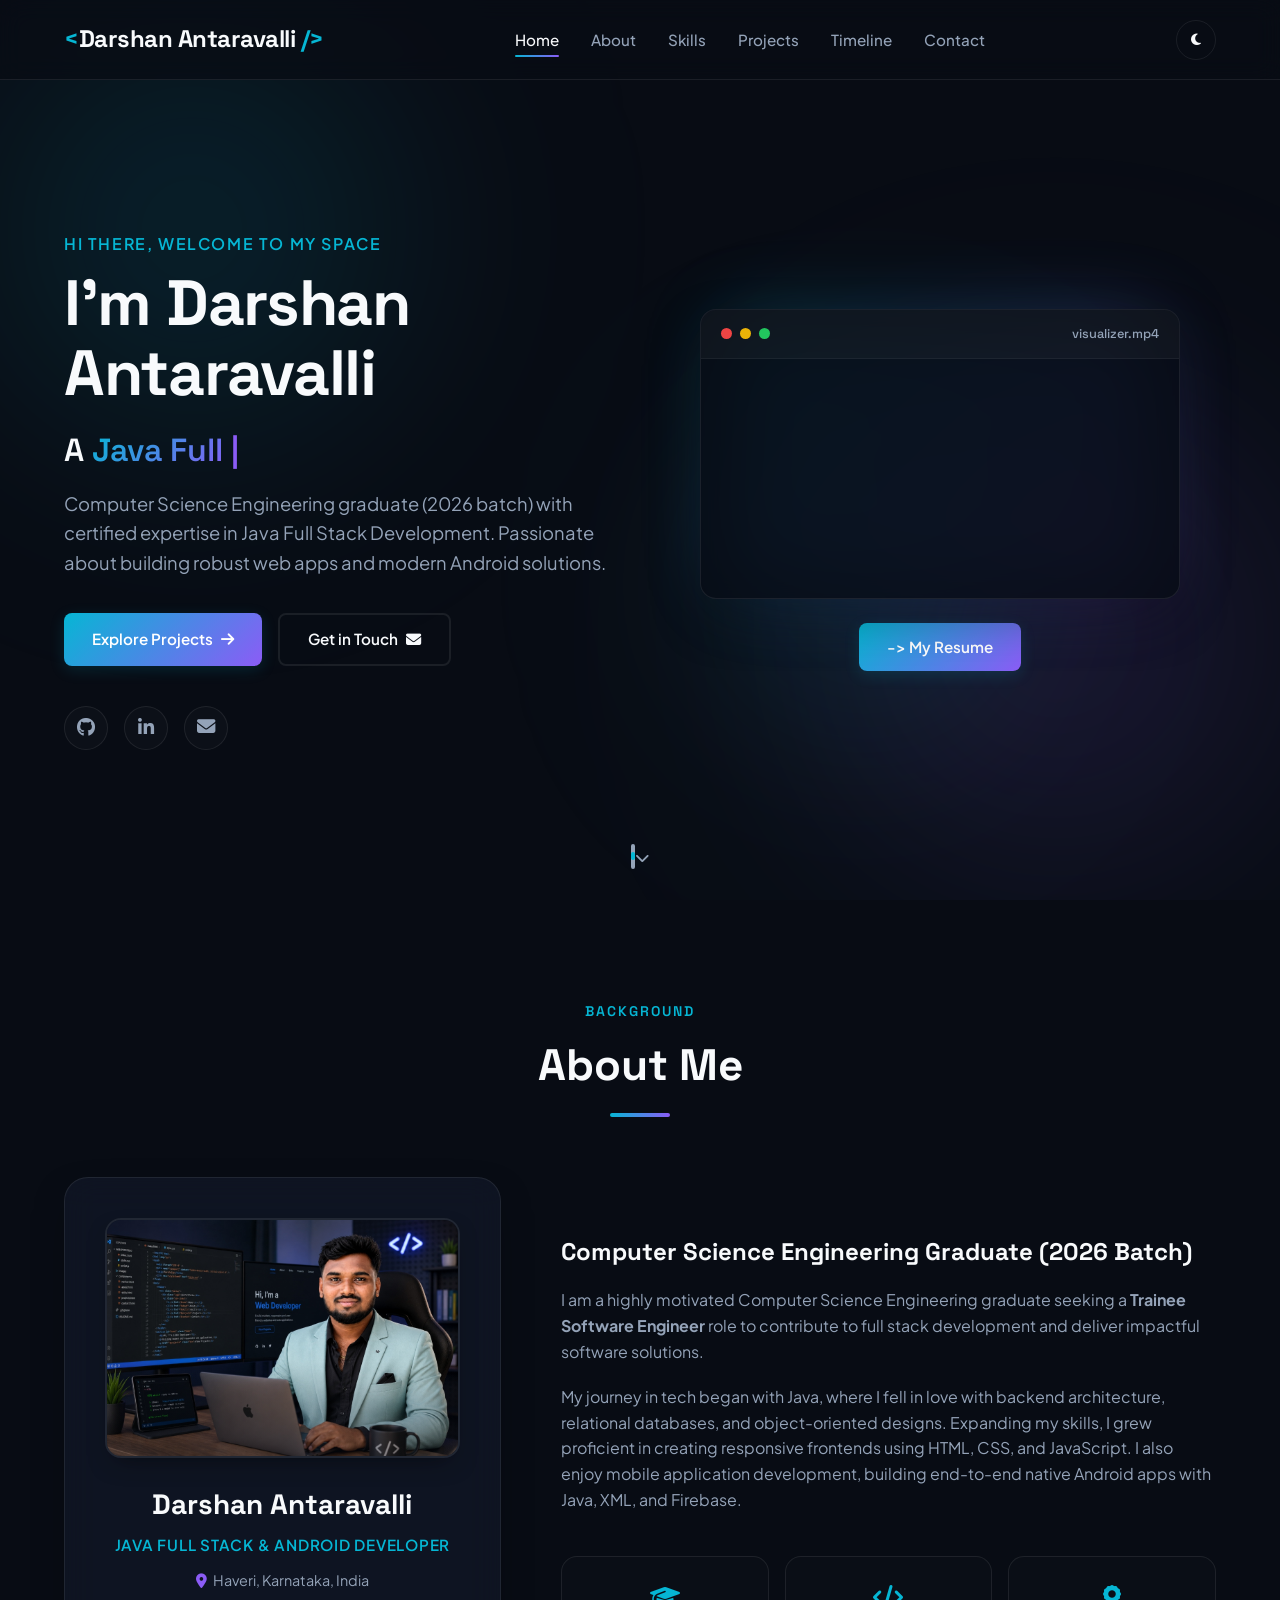
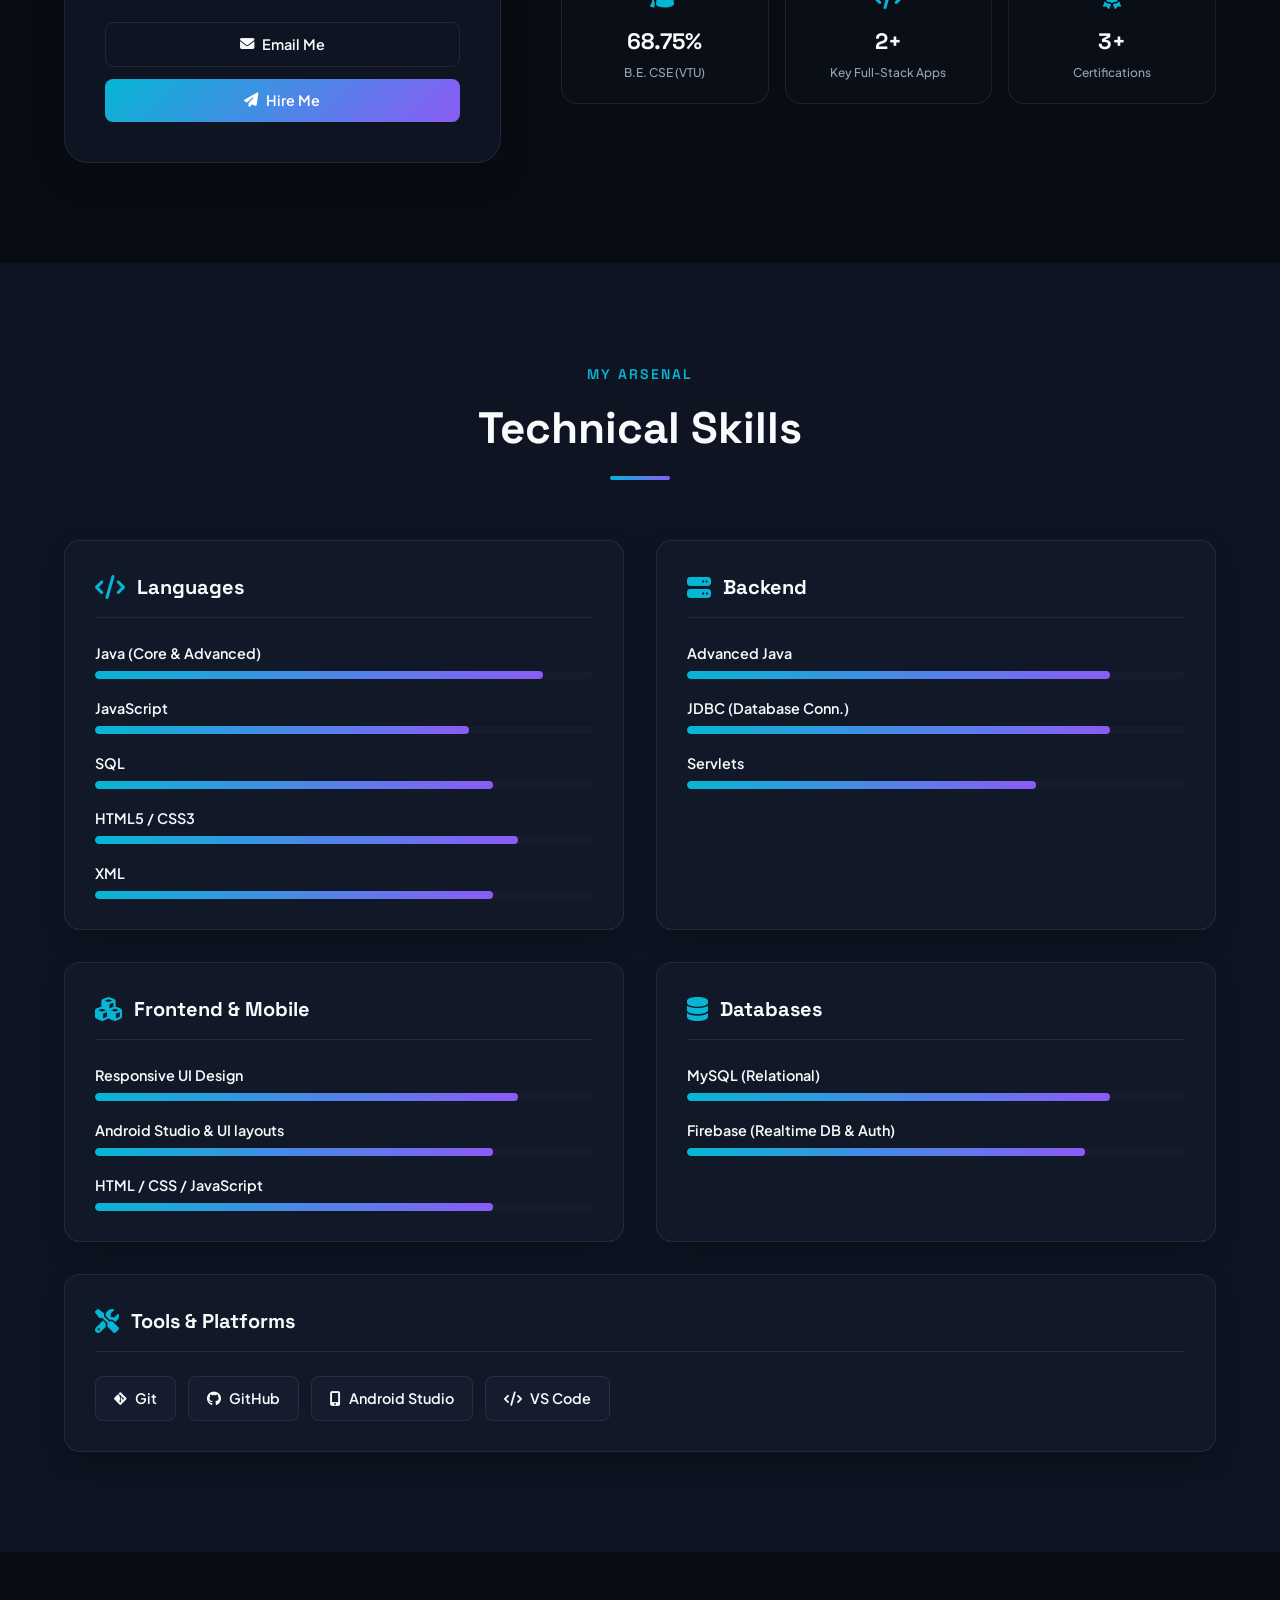
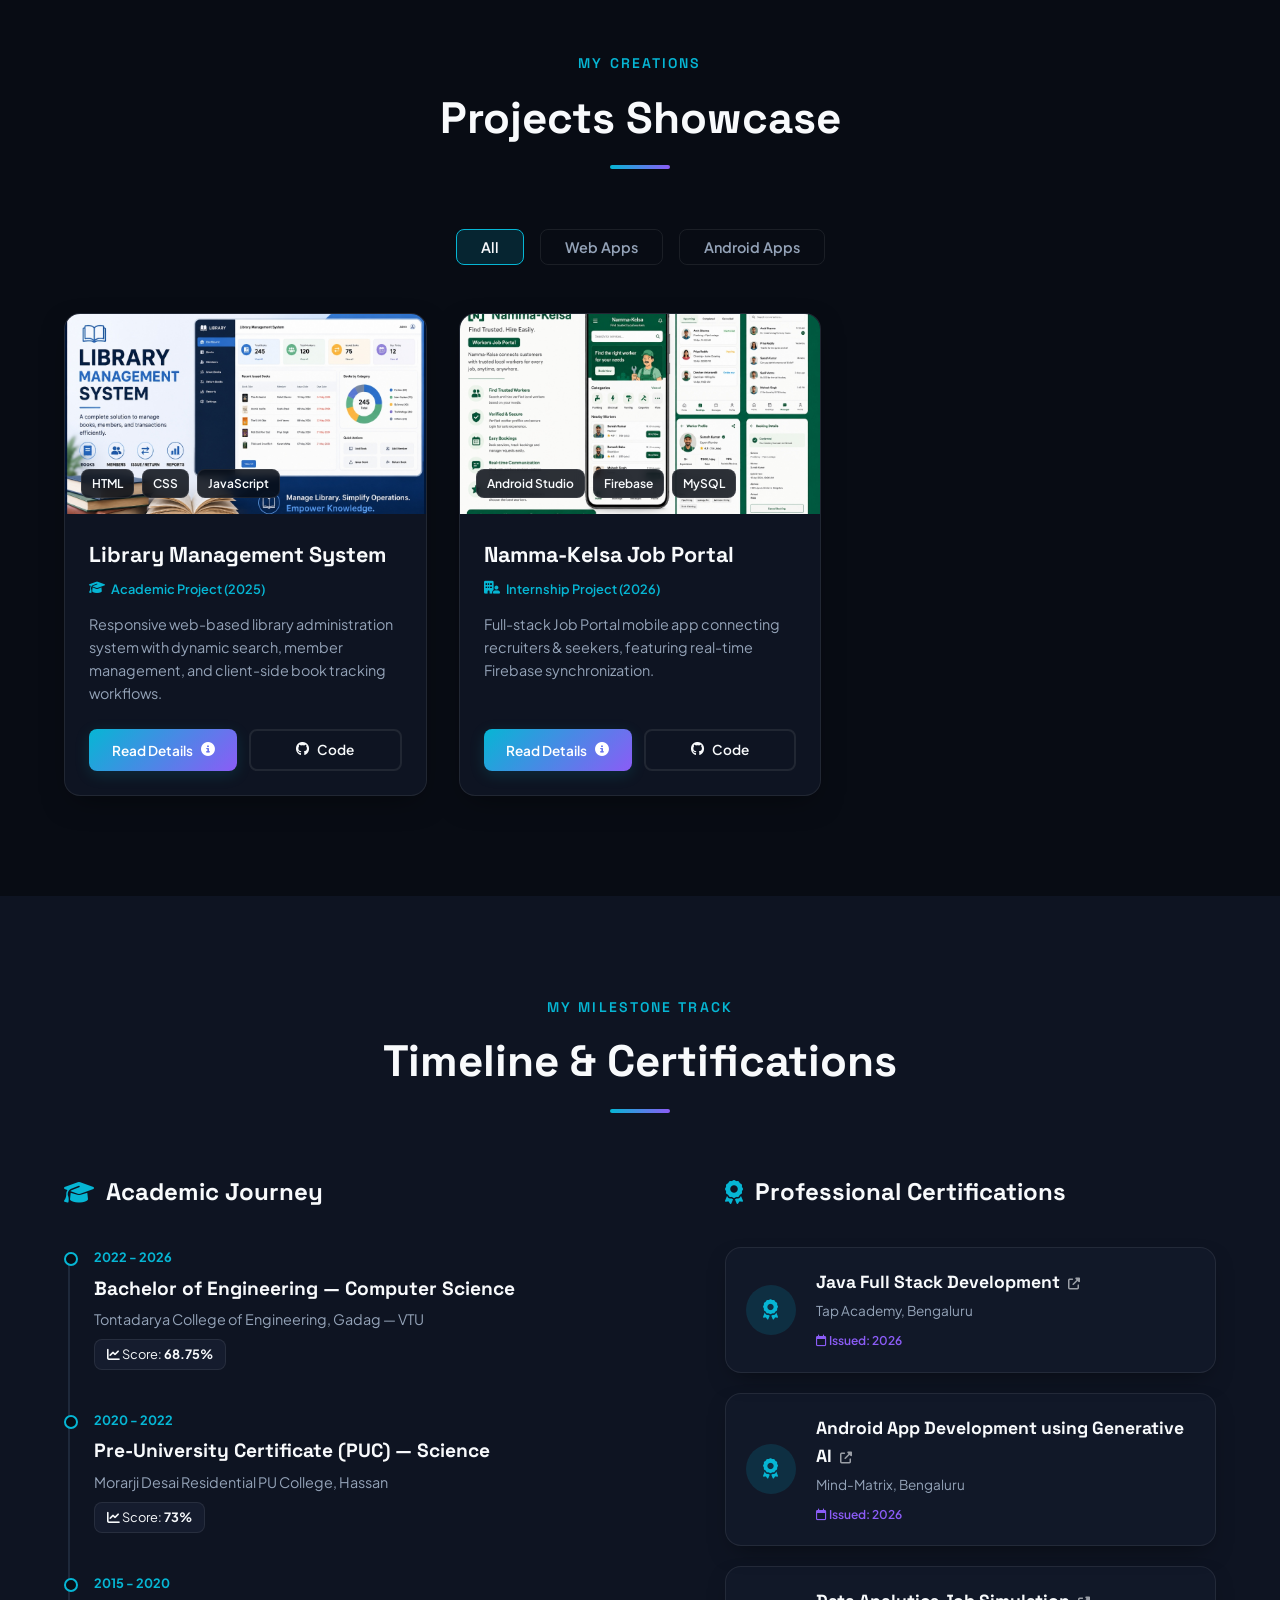
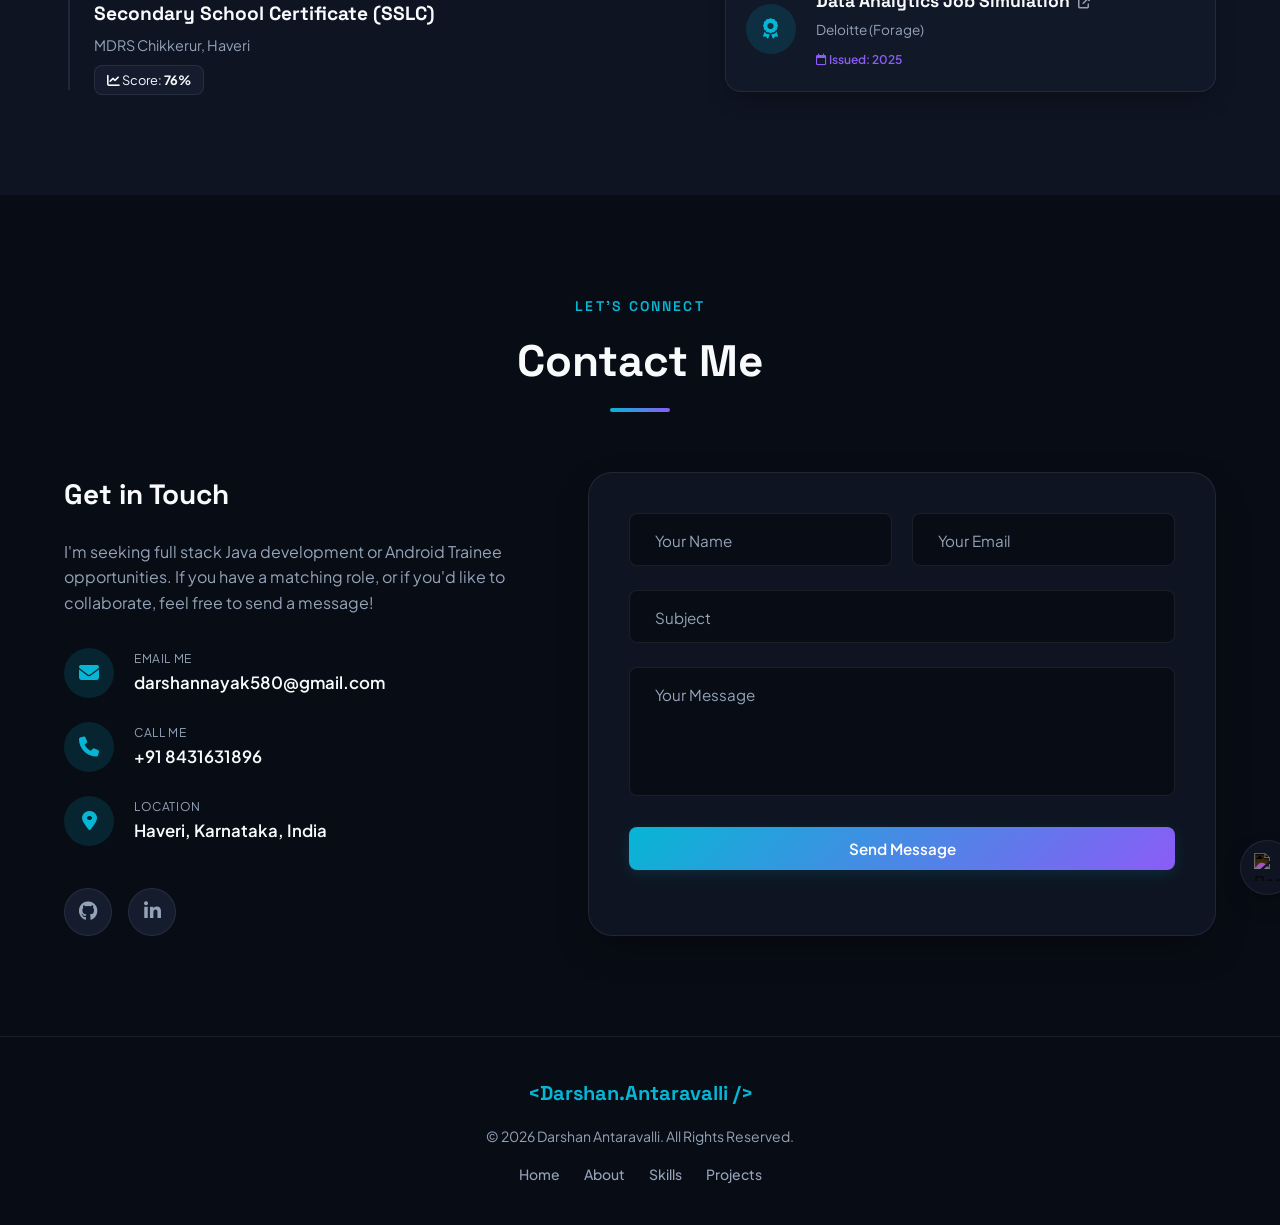
==== commit 8fc4953e: "chore: update og:url and schema url to actual deployment url" ====
--- a/index.html
+++ b/index.html
@@ -19,7 +19,7 @@
     <meta property="og:title" content="Darshan Antaravalli | Java Full Stack & Android Developer" />
     <meta property="og:description" content="Portfolio of Darshan Antaravalli – Java Full Stack Developer & Android App Developer. Graduate in Computer Science Engineering (2026 batch)." />
     <meta property="og:image" content="assets/profile.jpg" />
-    <meta property="og:url" content="https://yourdomain.com/" />
+    <meta property="og:url" content="https://darsha405.github.io/portfolio-website/" />
     <meta property="og:type" content="website" />
     <meta name="twitter:card" content="summary_large_image" />
     <meta name="twitter:title" content="Darshan Antaravalli Portfolio" />
@@ -31,7 +31,7 @@
       "@context": "https://schema.org",
       "@type": "Person",
       "name": "Darshan Antaravalli",
-      "url": "https://yourdomain.com/",
+      "url": "https://darsha405.github.io/portfolio-website/",
       "sameAs": [
         "https://github.com/darsha405",
         "https://www.linkedin.com/in/darshan-antaravalli"
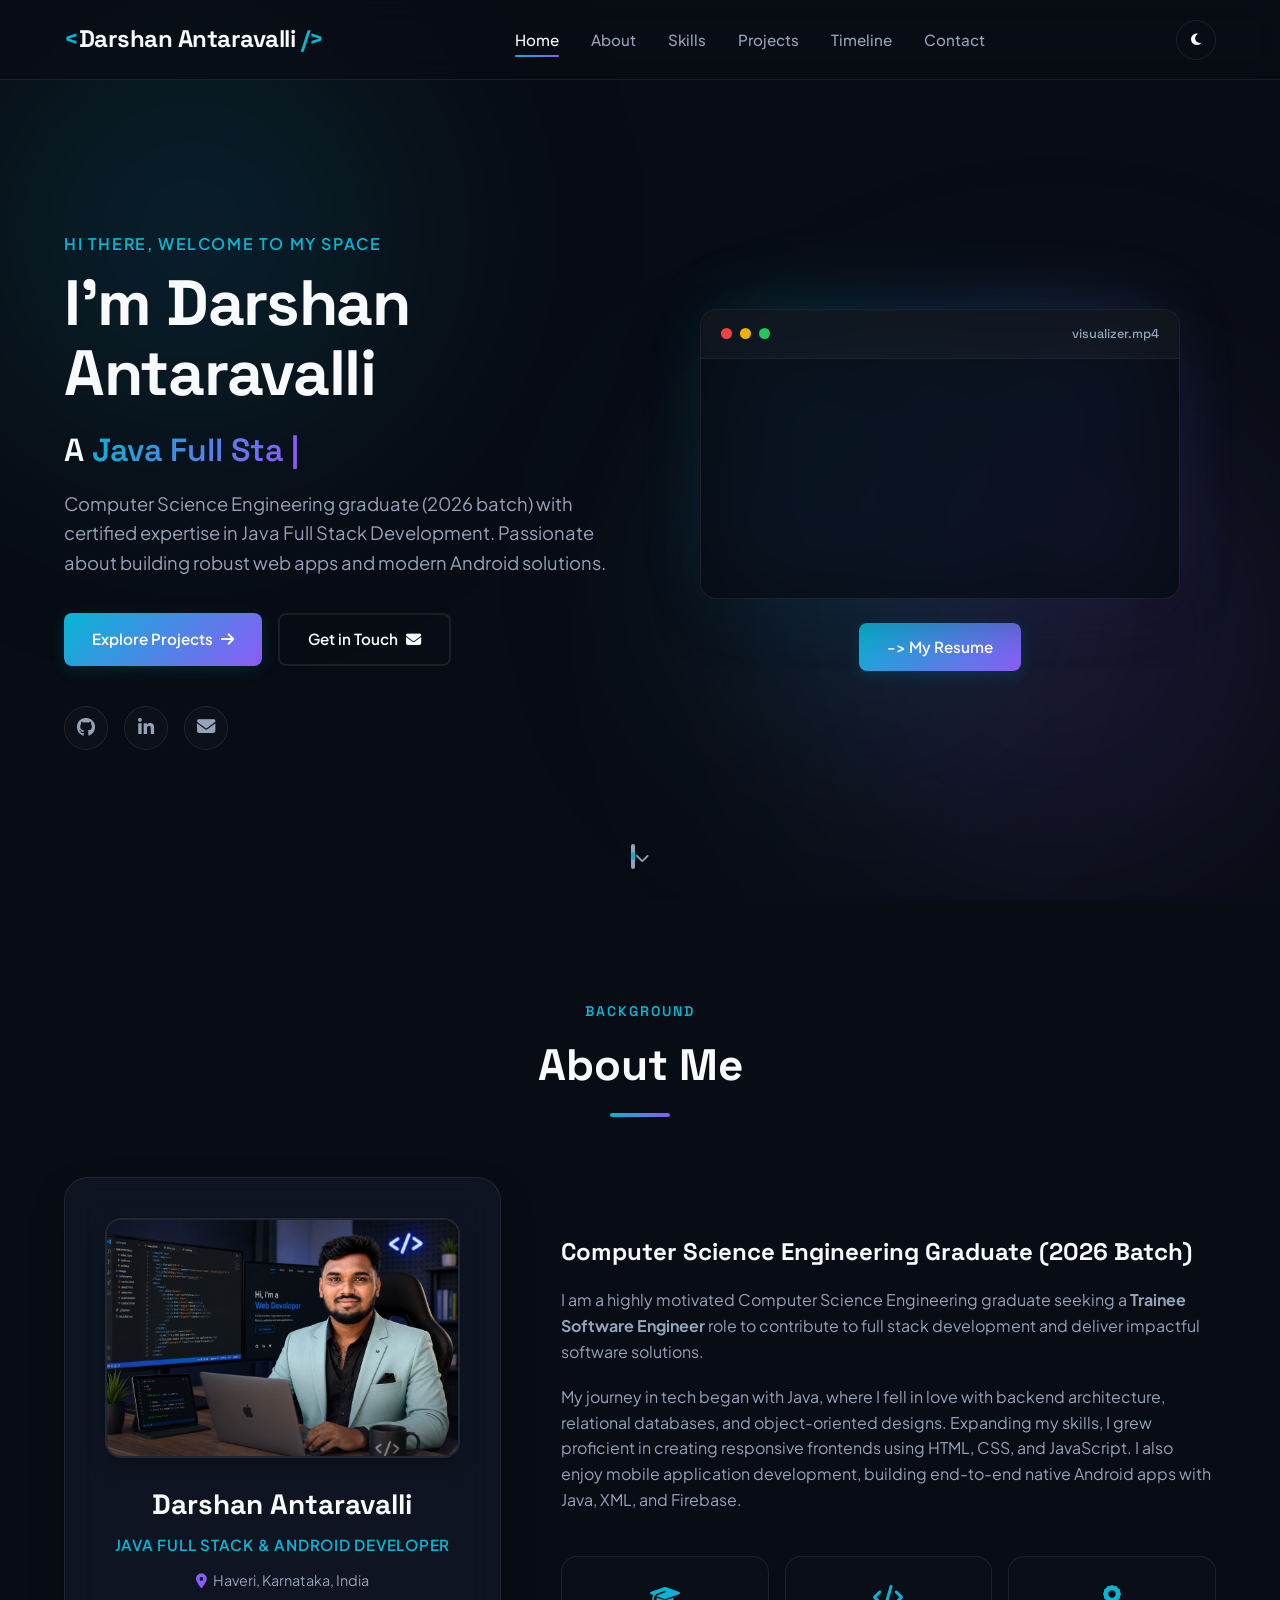
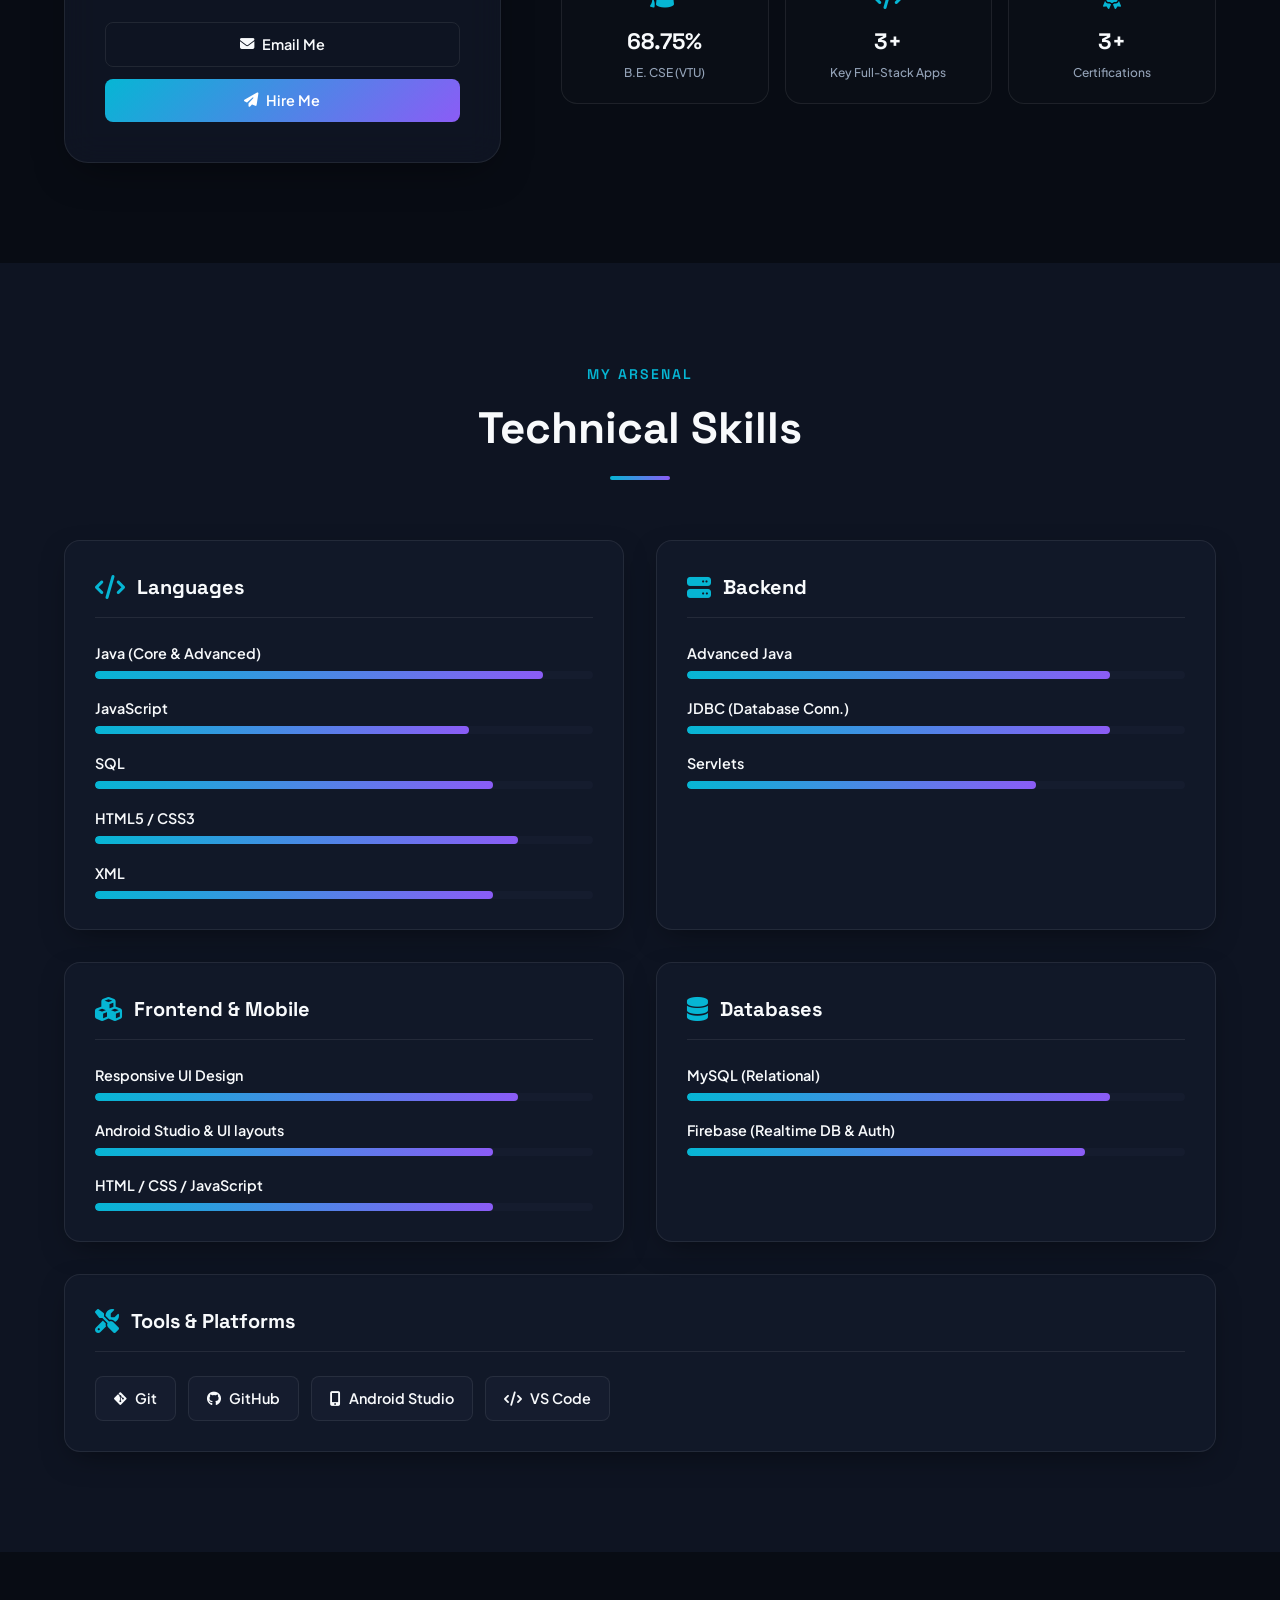
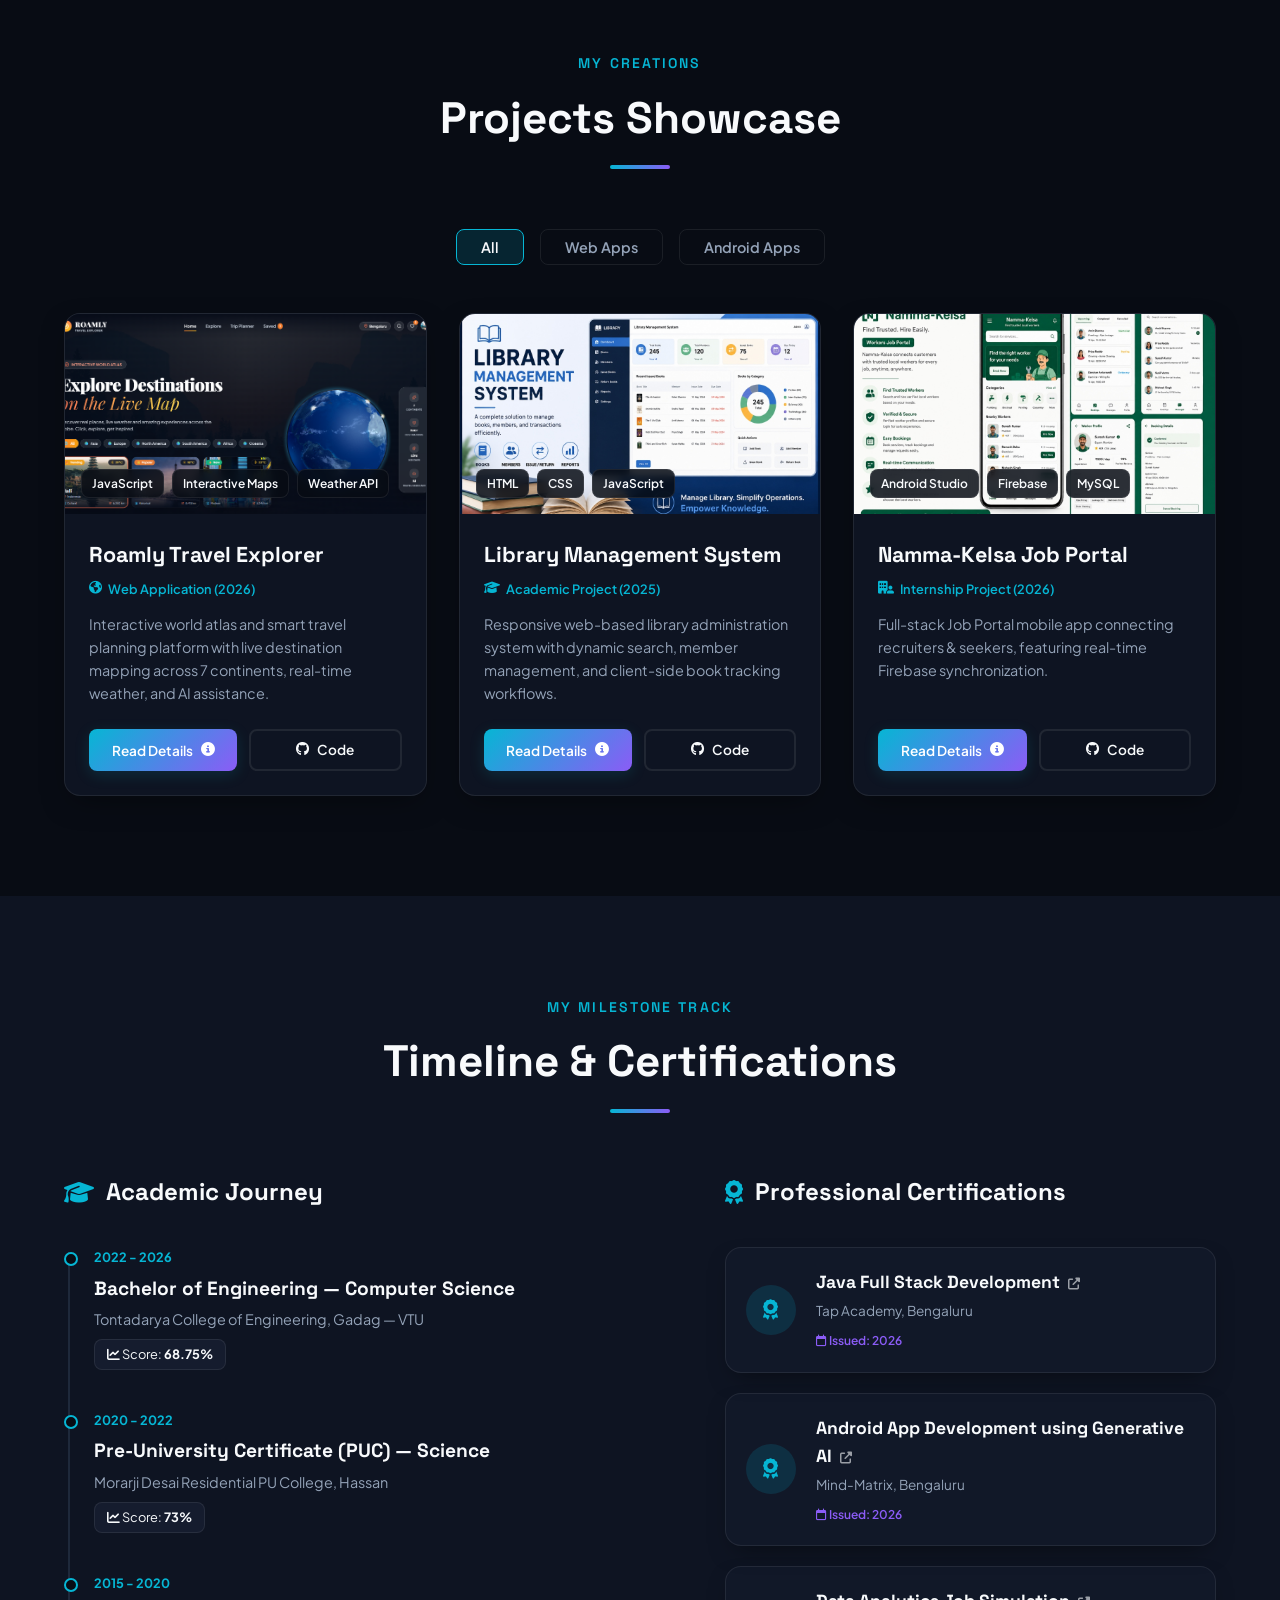
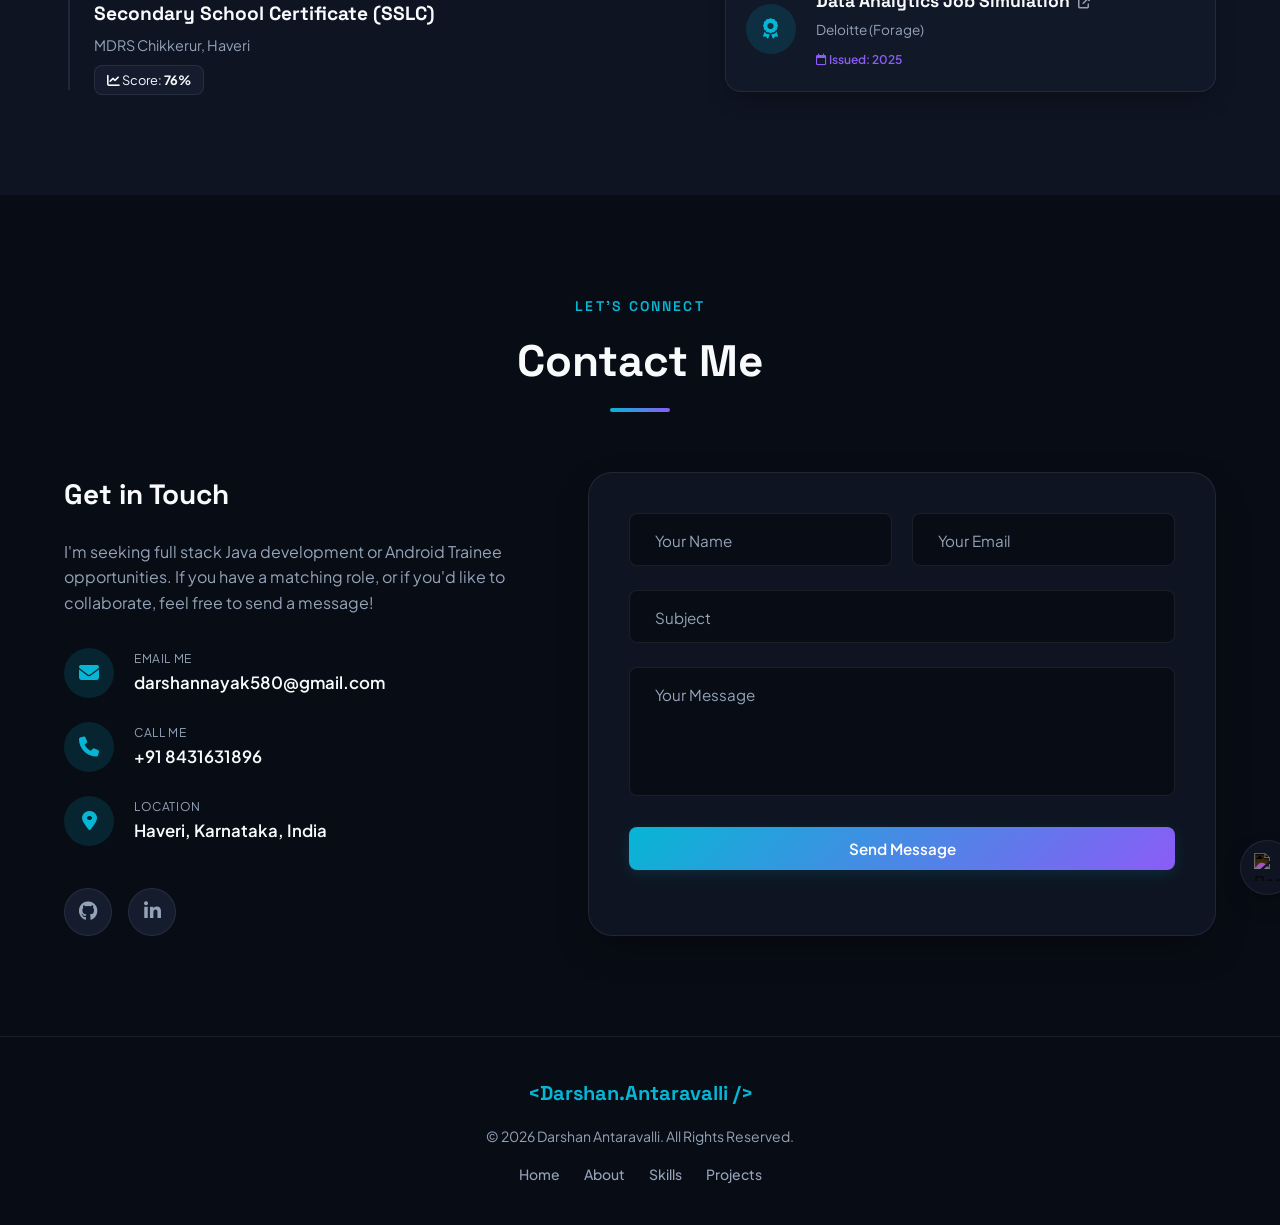
==== commit 09b3dc7d: "feat: add Roamly Travel Explorer project to portfolio" ====
--- a/index.html
+++ b/index.html
@@ -196,7 +196,7 @@
                             </div>
                             <div class="stat-card">
                                 <div class="stat-icon"><i class="fa-solid fa-code"></i></div>
-                                <div class="stat-number">2+</div>
+                                <div class="stat-number">3+</div>
                                 <div class="stat-label">Key Full-Stack Apps</div>
                             </div>
                             <div class="stat-card">
@@ -346,8 +346,35 @@
 
                 <!-- Projects Grid -->
                 <div class="projects-grid">
-                    <!-- Project 1: LMS (Web) -->
-                    <div class="project-card scroll-reveal" data-category="web" id="project-lms">
+                    <!-- Project 1: Roamly Travel Explorer (Web) -->
+                    <div class="project-card scroll-reveal" data-category="web" id="project-roamly">
+                        <div class="project-img-wrapper">
+                            <img src="assets/roamly_thumbnail.png" loading="lazy" alt="Roamly Travel Explorer Interactive World Atlas" class="project-img">
+                            <div class="project-tags">
+                                <span class="proj-tag">JavaScript</span>
+                                <span class="proj-tag">Interactive Maps</span>
+                                <span class="proj-tag">Weather API</span>
+                            </div>
+                        </div>
+                        <div class="project-info">
+                            <h3 class="project-name">Roamly Travel Explorer</h3>
+                            <span class="project-type"><i class="fa-solid fa-earth-americas"></i> Web Application (2026)</span>
+                            <p class="project-short-desc">
+                                Interactive world atlas and smart travel planning platform with live destination mapping across 7 continents, real-time weather, and AI assistance.
+                            </p>
+                            <div class="project-actions">
+                                <button class="btn btn-small btn-primary open-modal-btn" data-project="roamly" id="roamly-details-btn">
+                                    Read Details <i class="fa-solid fa-circle-info button-icon"></i>
+                                </button>
+                                <a href="https://github.com/darsha405" target="_blank" rel="noopener noreferrer" class="btn btn-small btn-secondary" id="roamly-code-btn" aria-label="Roamly Source Code">
+                                    <i class="fa-brands fa-github"></i> Code
+                                </a>
+                            </div>
+                        </div>
+                    </div>
+
+                    <!-- Project 2: LMS (Web) -->
+                    <div class="project-card scroll-reveal-delay" data-category="web" id="project-lms">
                         <div class="project-img-wrapper">
                             <img src="assets/lms_thumbnail.jpg" loading="lazy" alt="Library Management System Web Dashboard" class="project-img">
                             <div class="project-tags">
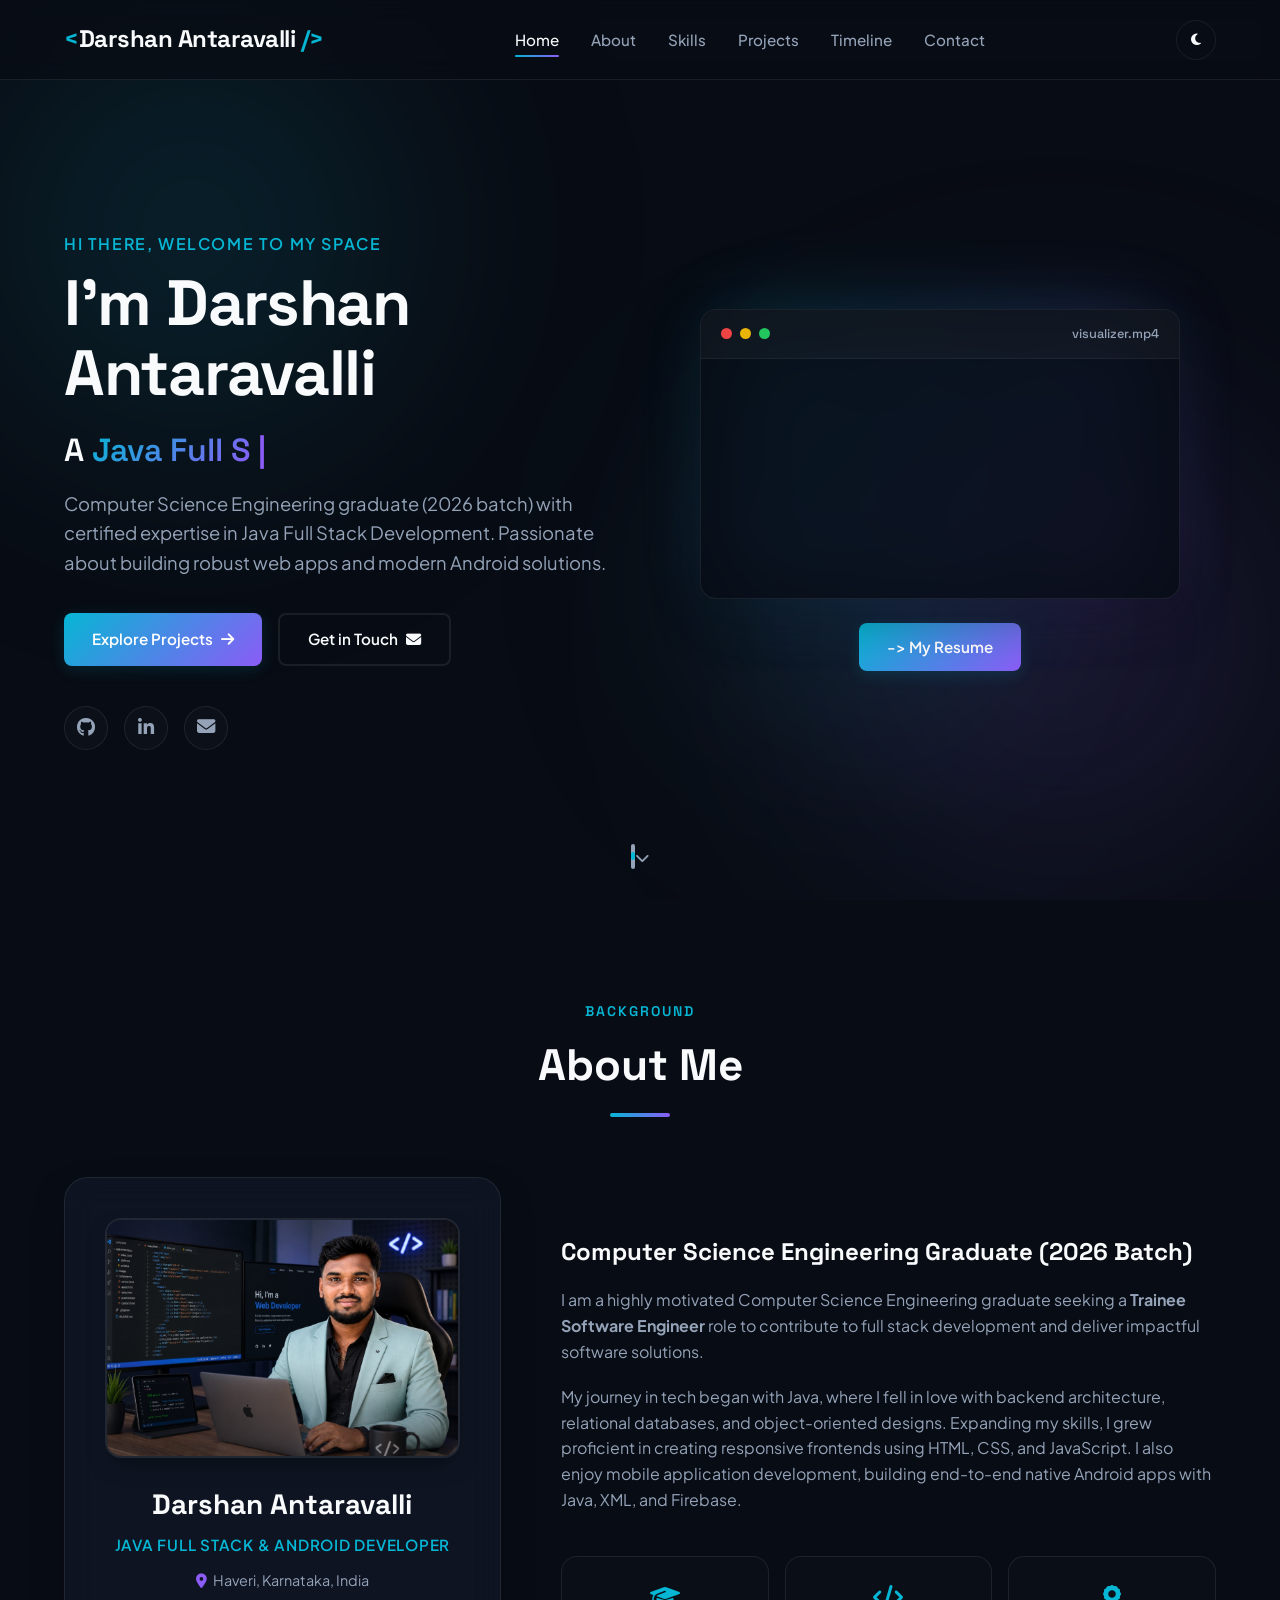
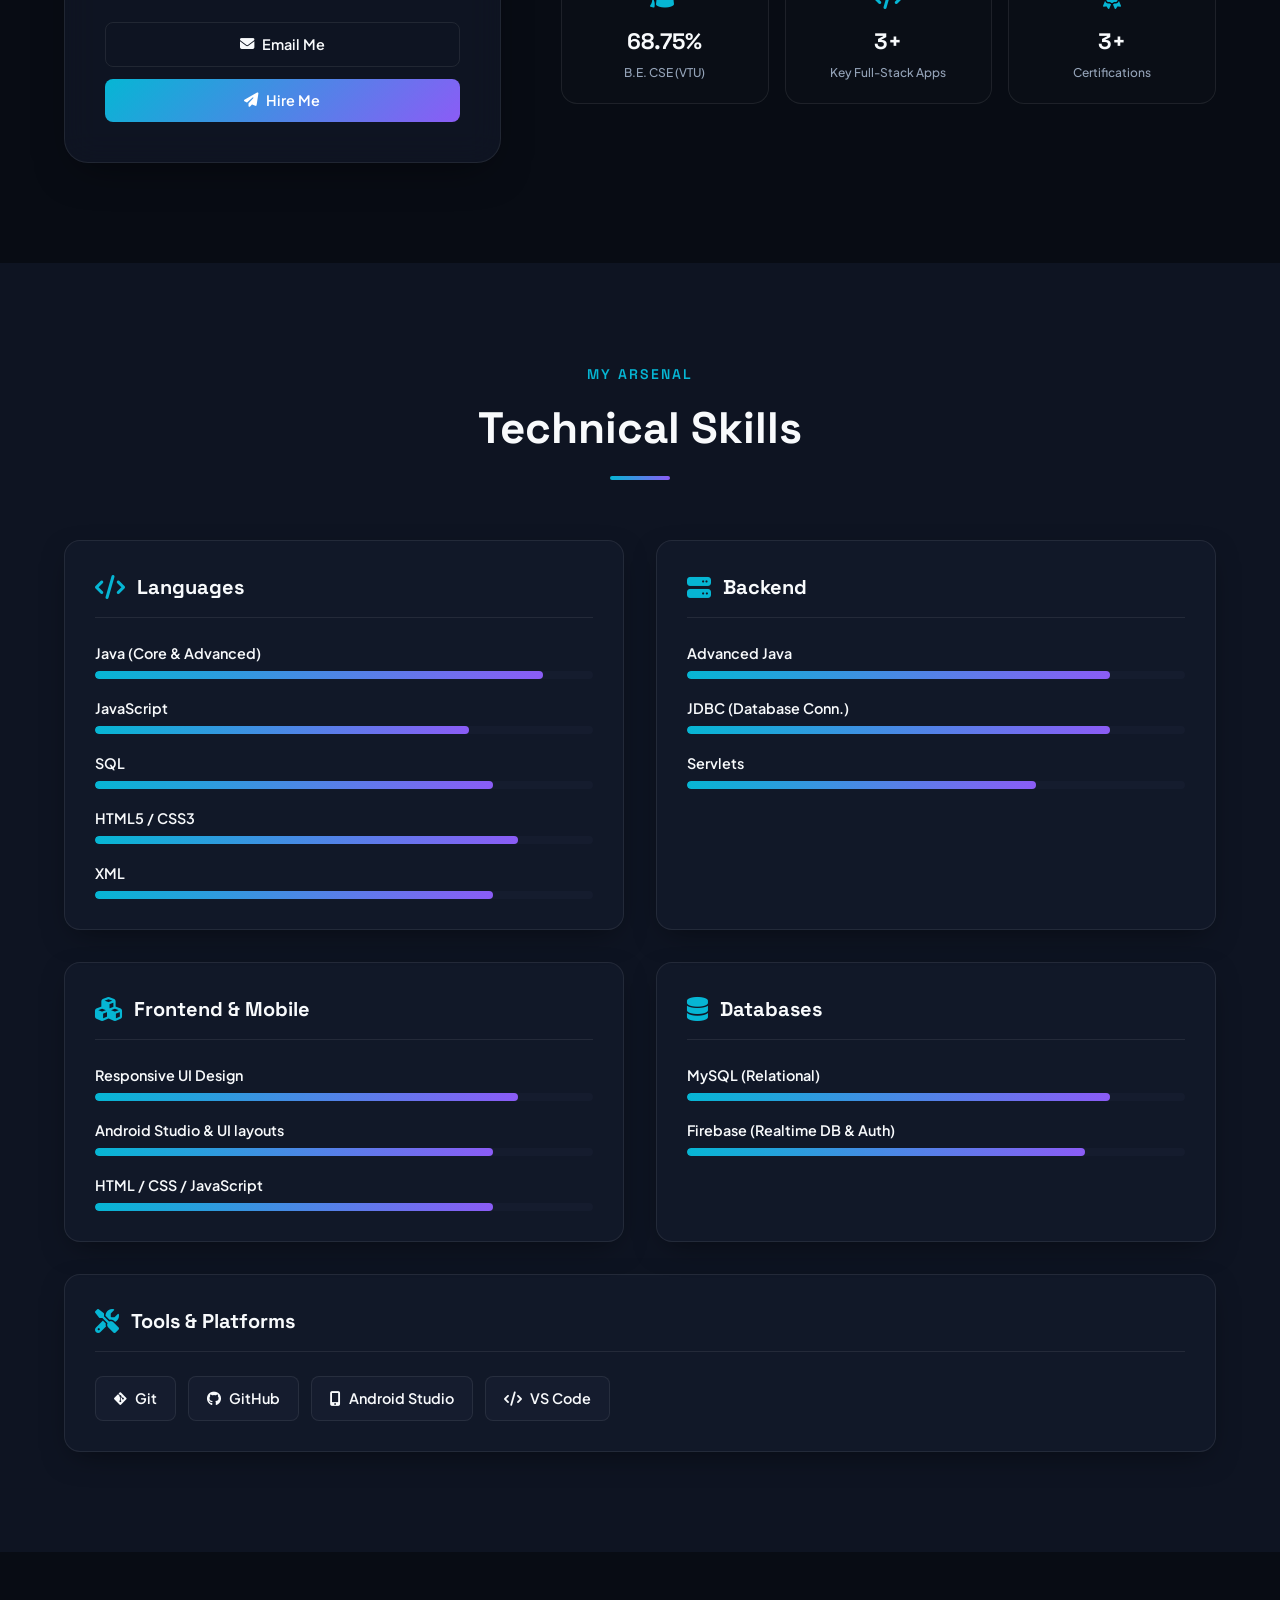
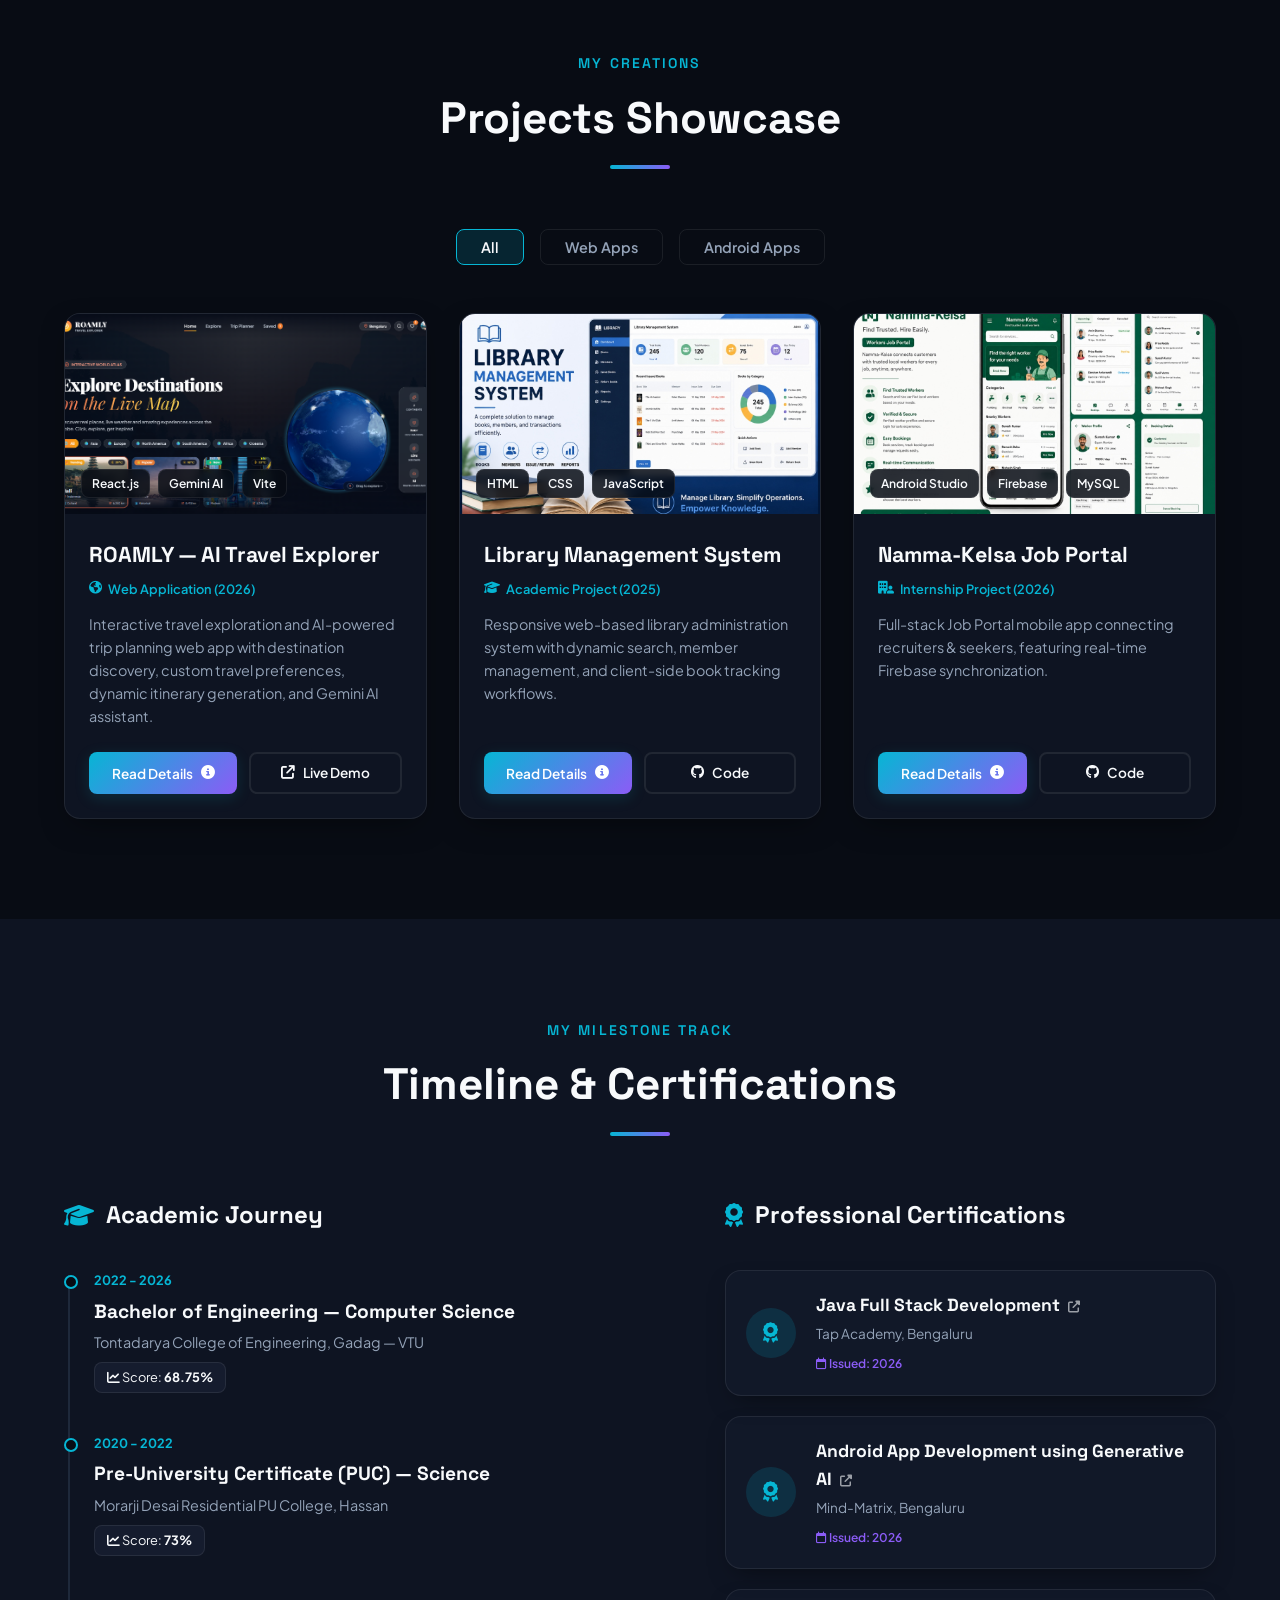
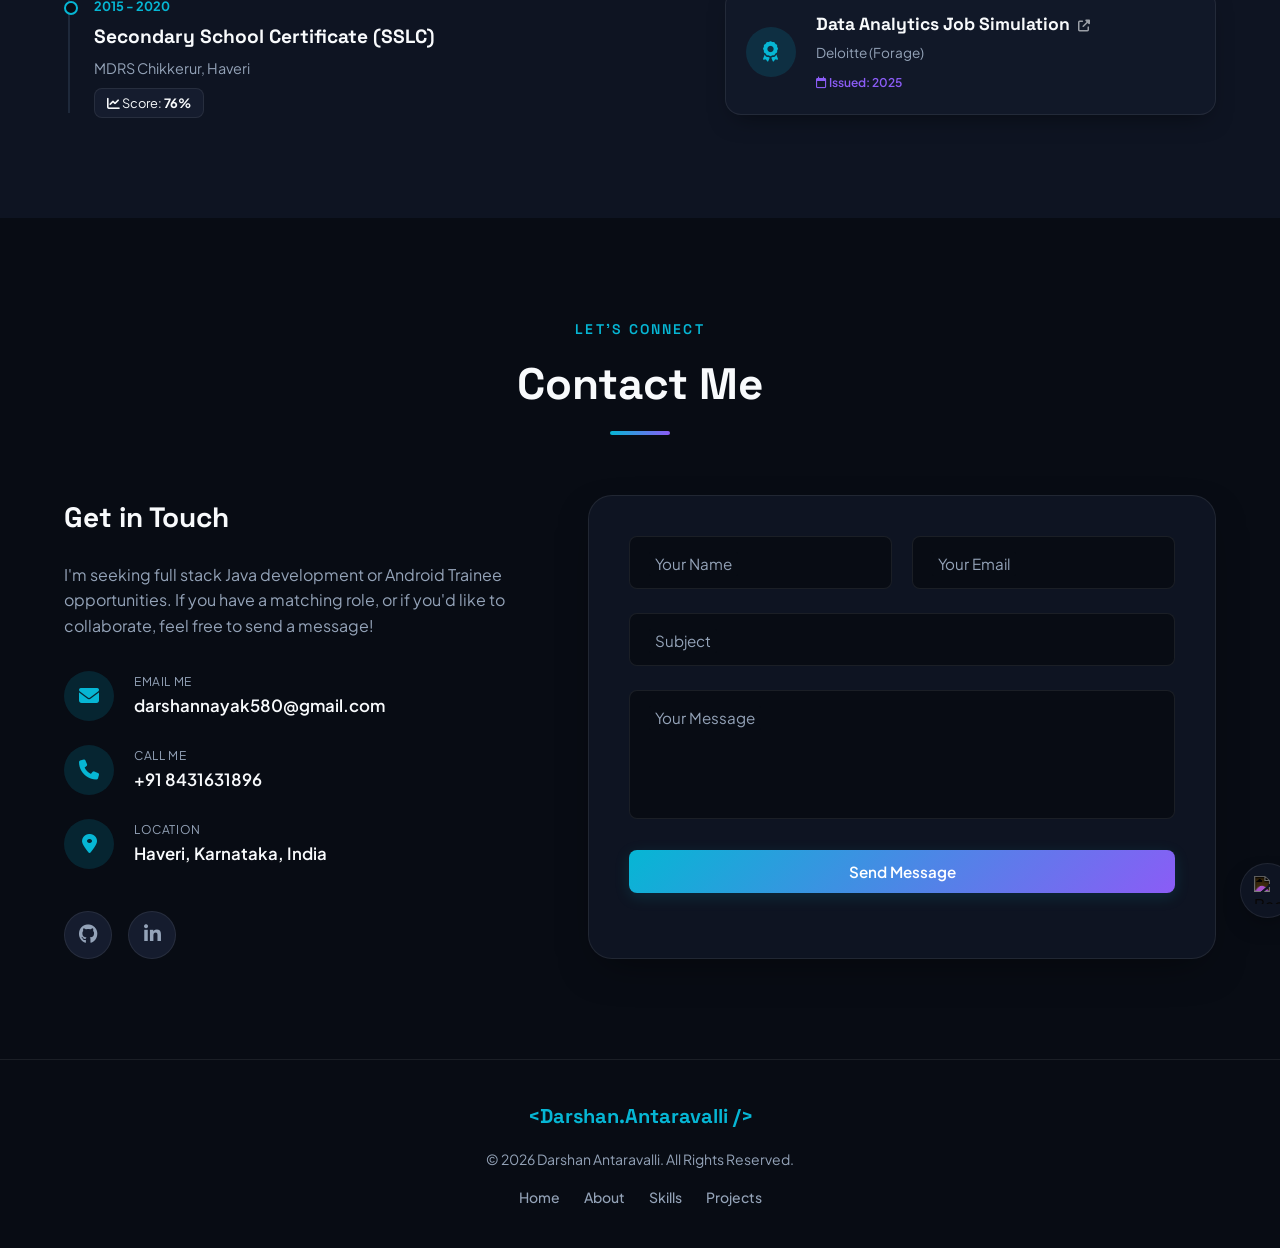
==== commit 4ff3b801: "feat: update ROAMLY live URL, full description, features and tech stack" ====
--- a/index.html
+++ b/index.html
@@ -349,25 +349,25 @@
                     <!-- Project 1: Roamly Travel Explorer (Web) -->
                     <div class="project-card scroll-reveal" data-category="web" id="project-roamly">
                         <div class="project-img-wrapper">
-                            <img src="assets/roamly_thumbnail.png" loading="lazy" alt="Roamly Travel Explorer Interactive World Atlas" class="project-img">
+                            <img src="assets/roamly_thumbnail.png" loading="lazy" alt="ROAMLY AI Powered Travel Explorer" class="project-img">
                             <div class="project-tags">
-                                <span class="proj-tag">JavaScript</span>
-                                <span class="proj-tag">Interactive Maps</span>
-                                <span class="proj-tag">Weather API</span>
+                                <span class="proj-tag">React.js</span>
+                                <span class="proj-tag">Gemini AI</span>
+                                <span class="proj-tag">Vite</span>
                             </div>
                         </div>
                         <div class="project-info">
-                            <h3 class="project-name">Roamly Travel Explorer</h3>
+                            <h3 class="project-name">ROAMLY — AI Travel Explorer</h3>
                             <span class="project-type"><i class="fa-solid fa-earth-americas"></i> Web Application (2026)</span>
                             <p class="project-short-desc">
-                                Interactive world atlas and smart travel planning platform with live destination mapping across 7 continents, real-time weather, and AI assistance.
+                                Interactive travel exploration and AI-powered trip planning web app with destination discovery, custom travel preferences, dynamic itinerary generation, and Gemini AI assistant.
                             </p>
                             <div class="project-actions">
                                 <button class="btn btn-small btn-primary open-modal-btn" data-project="roamly" id="roamly-details-btn">
                                     Read Details <i class="fa-solid fa-circle-info button-icon"></i>
                                 </button>
-                                <a href="https://github.com/darsha405" target="_blank" rel="noopener noreferrer" class="btn btn-small btn-secondary" id="roamly-code-btn" aria-label="Roamly Source Code">
-                                    <i class="fa-brands fa-github"></i> Code
+                                <a href="https://shorturl.at/1utbo" target="_blank" rel="noopener noreferrer" class="btn btn-small btn-secondary" id="roamly-live-btn" aria-label="ROAMLY Live Demo">
+                                    <i class="fa-solid fa-arrow-up-right-from-square"></i> Live Demo
                                 </a>
                             </div>
                         </div>
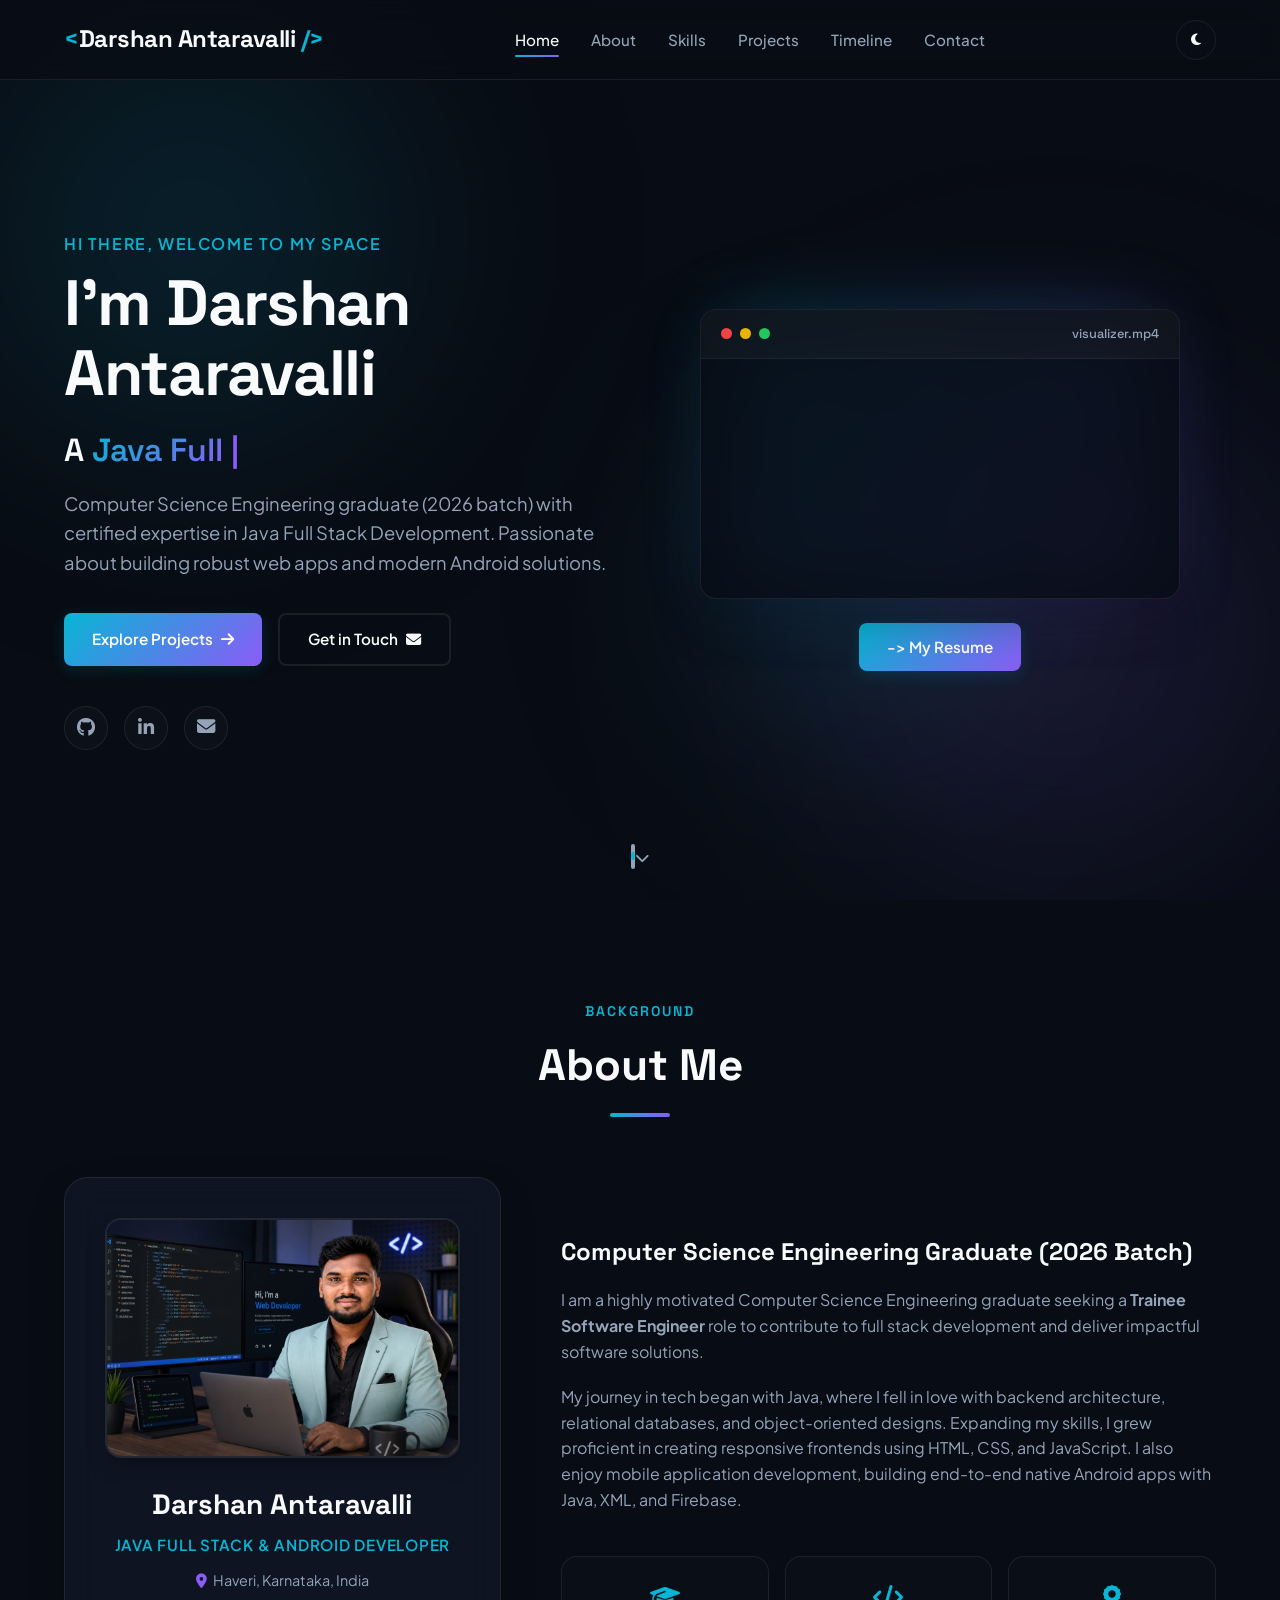
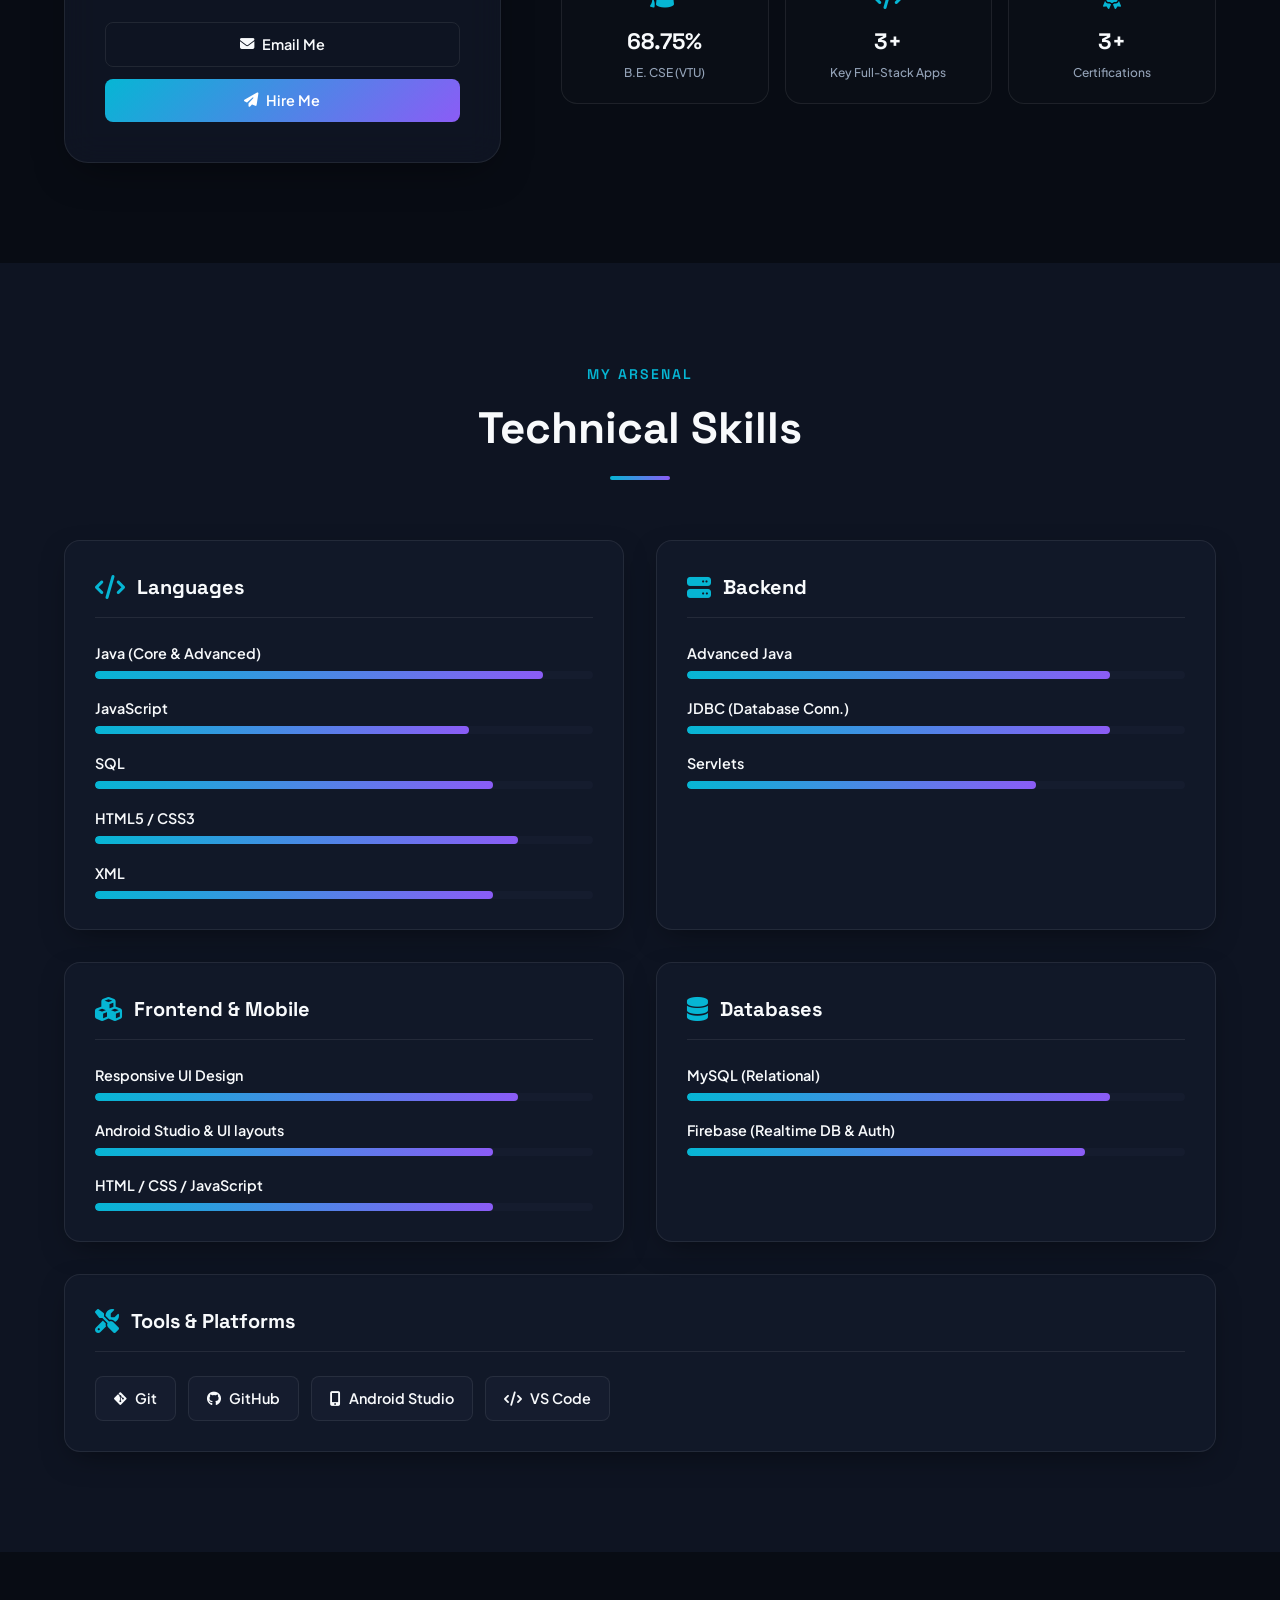
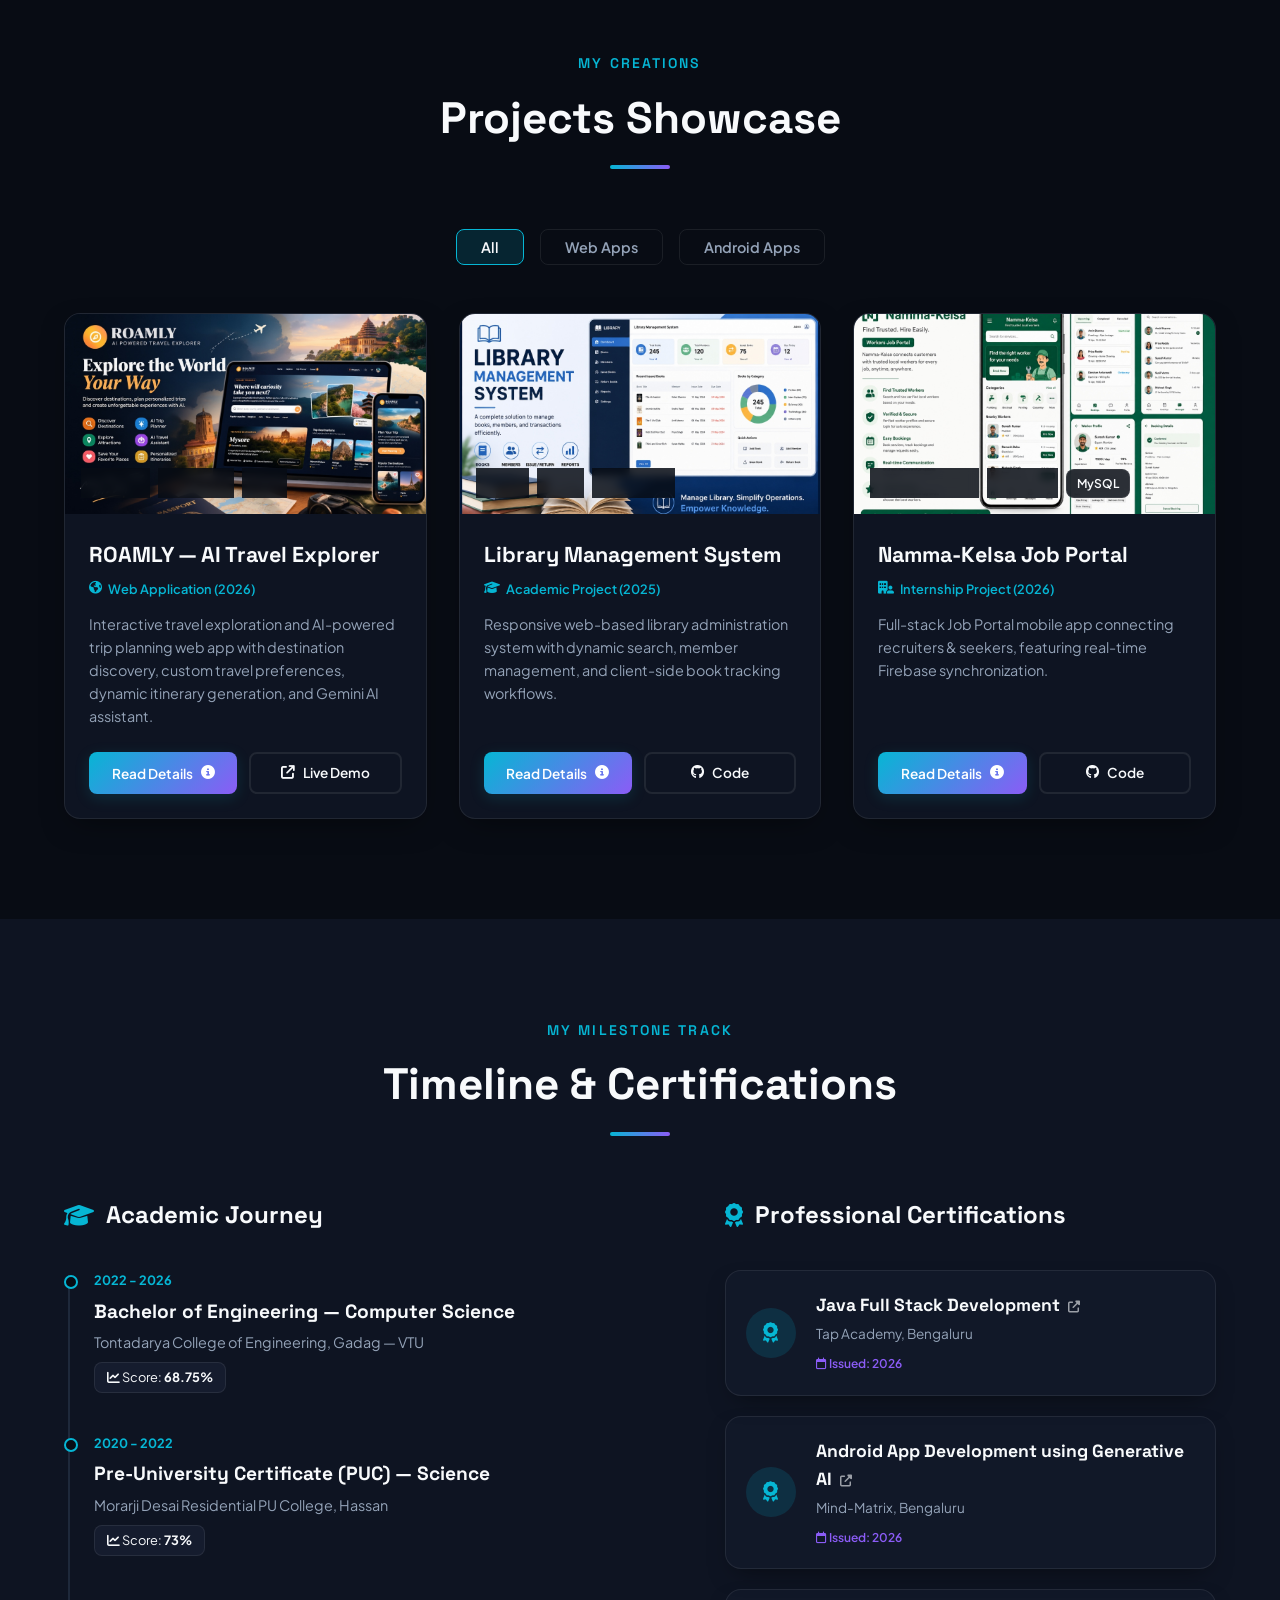
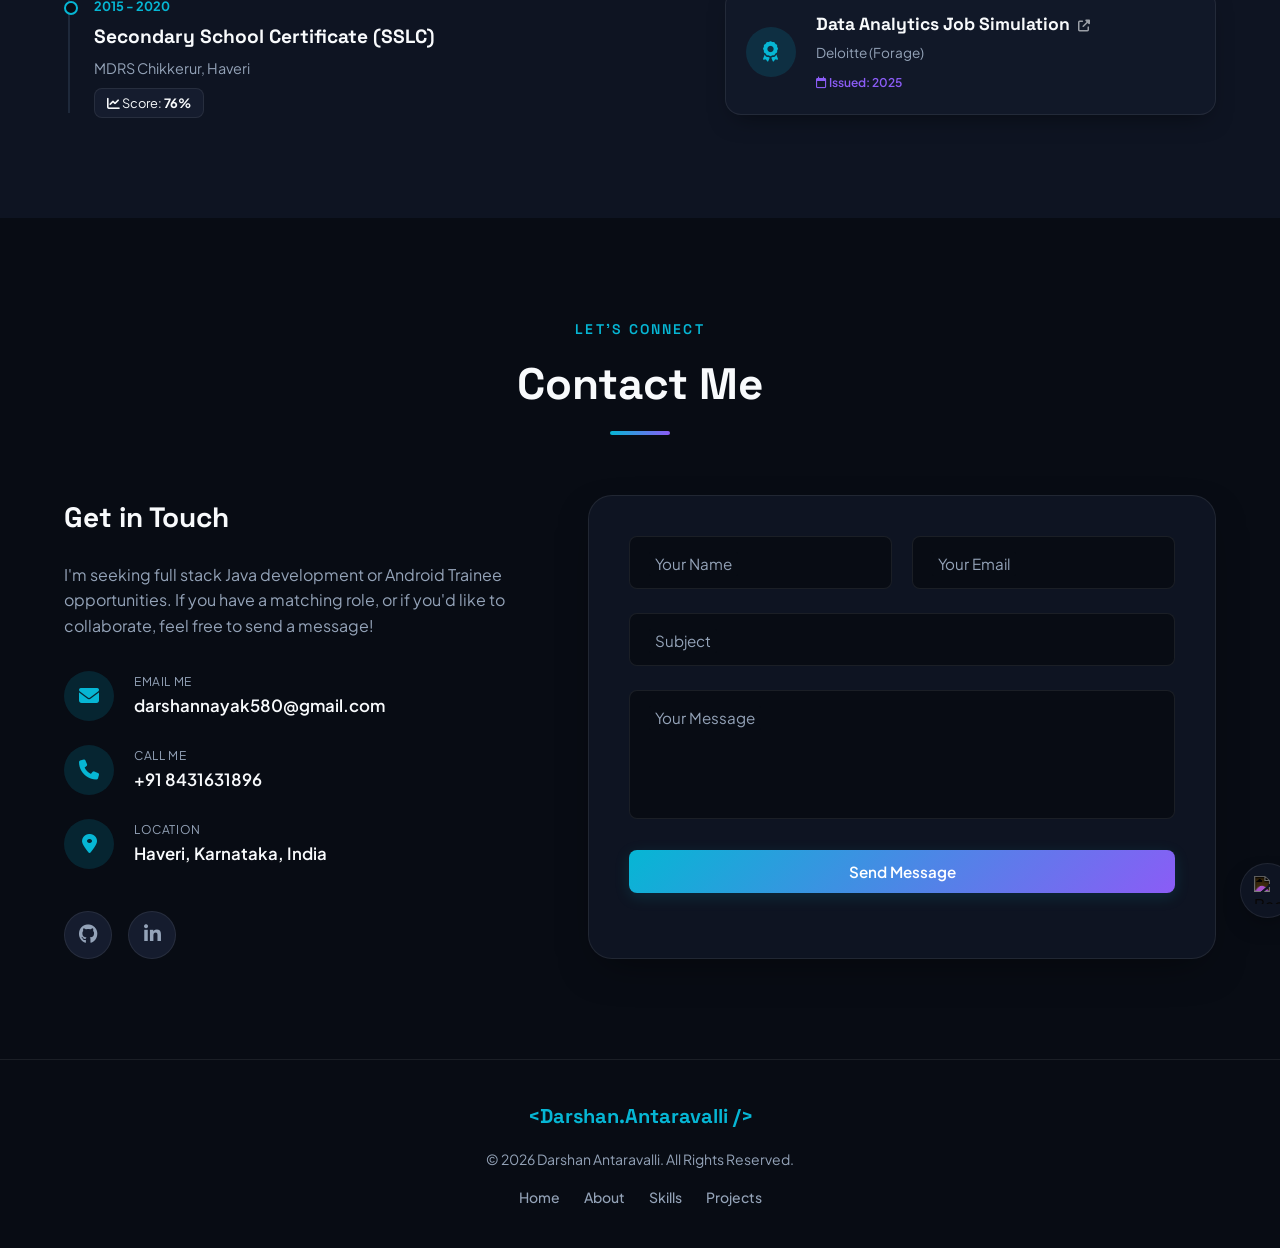
==== commit 9997f17b: "feat: replace ROAMLY project thumbnail image" ====
--- a/index.html
+++ b/index.html
@@ -349,7 +349,7 @@
                     <!-- Project 1: Roamly Travel Explorer (Web) -->
                     <div class="project-card scroll-reveal" data-category="web" id="project-roamly">
                         <div class="project-img-wrapper">
-                            <img src="assets/roamly_thumbnail.png" loading="lazy" alt="ROAMLY AI Powered Travel Explorer" class="project-img">
+                            <img src="assets/roamly_thumbnail.jpg" loading="lazy" alt="ROAMLY AI Powered Travel Explorer" class="project-img">
                             <div class="project-tags">
                                 <span class="proj-tag">React.js</span>
                                 <span class="proj-tag">Gemini AI</span>
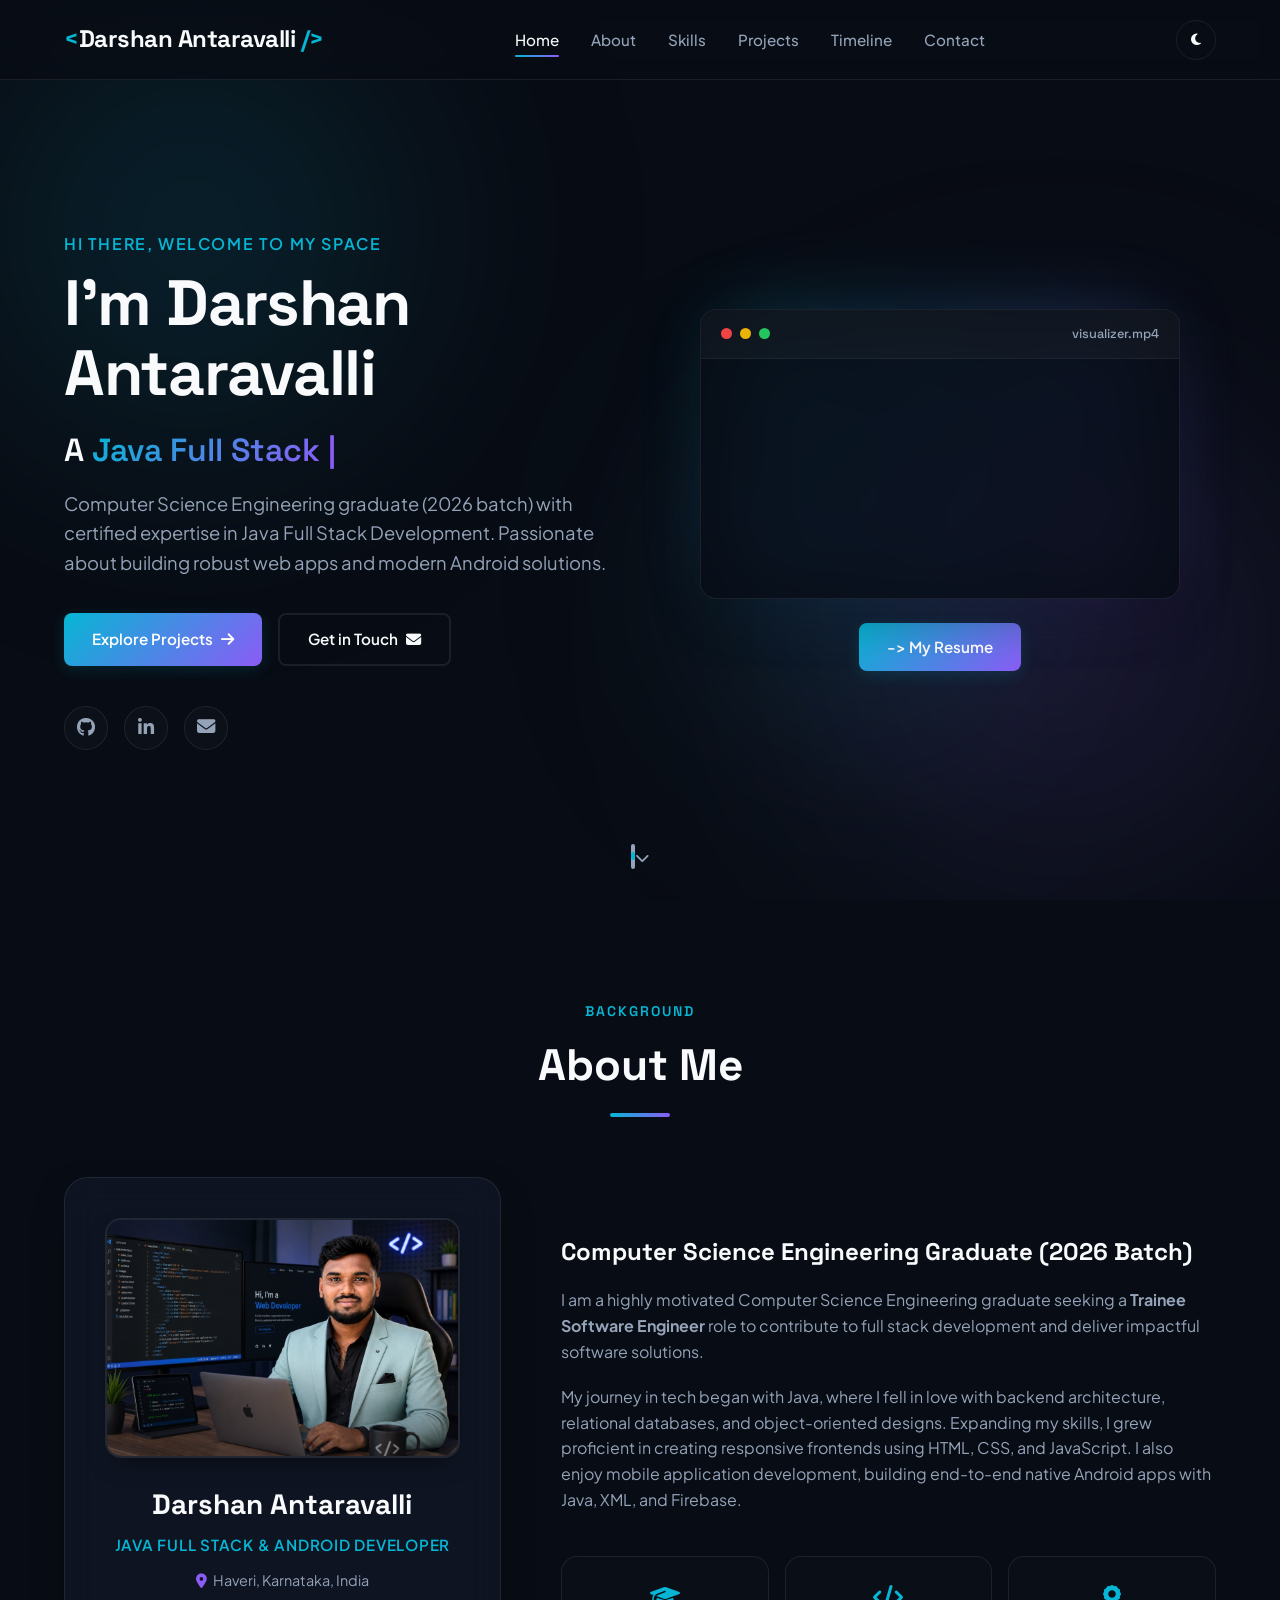
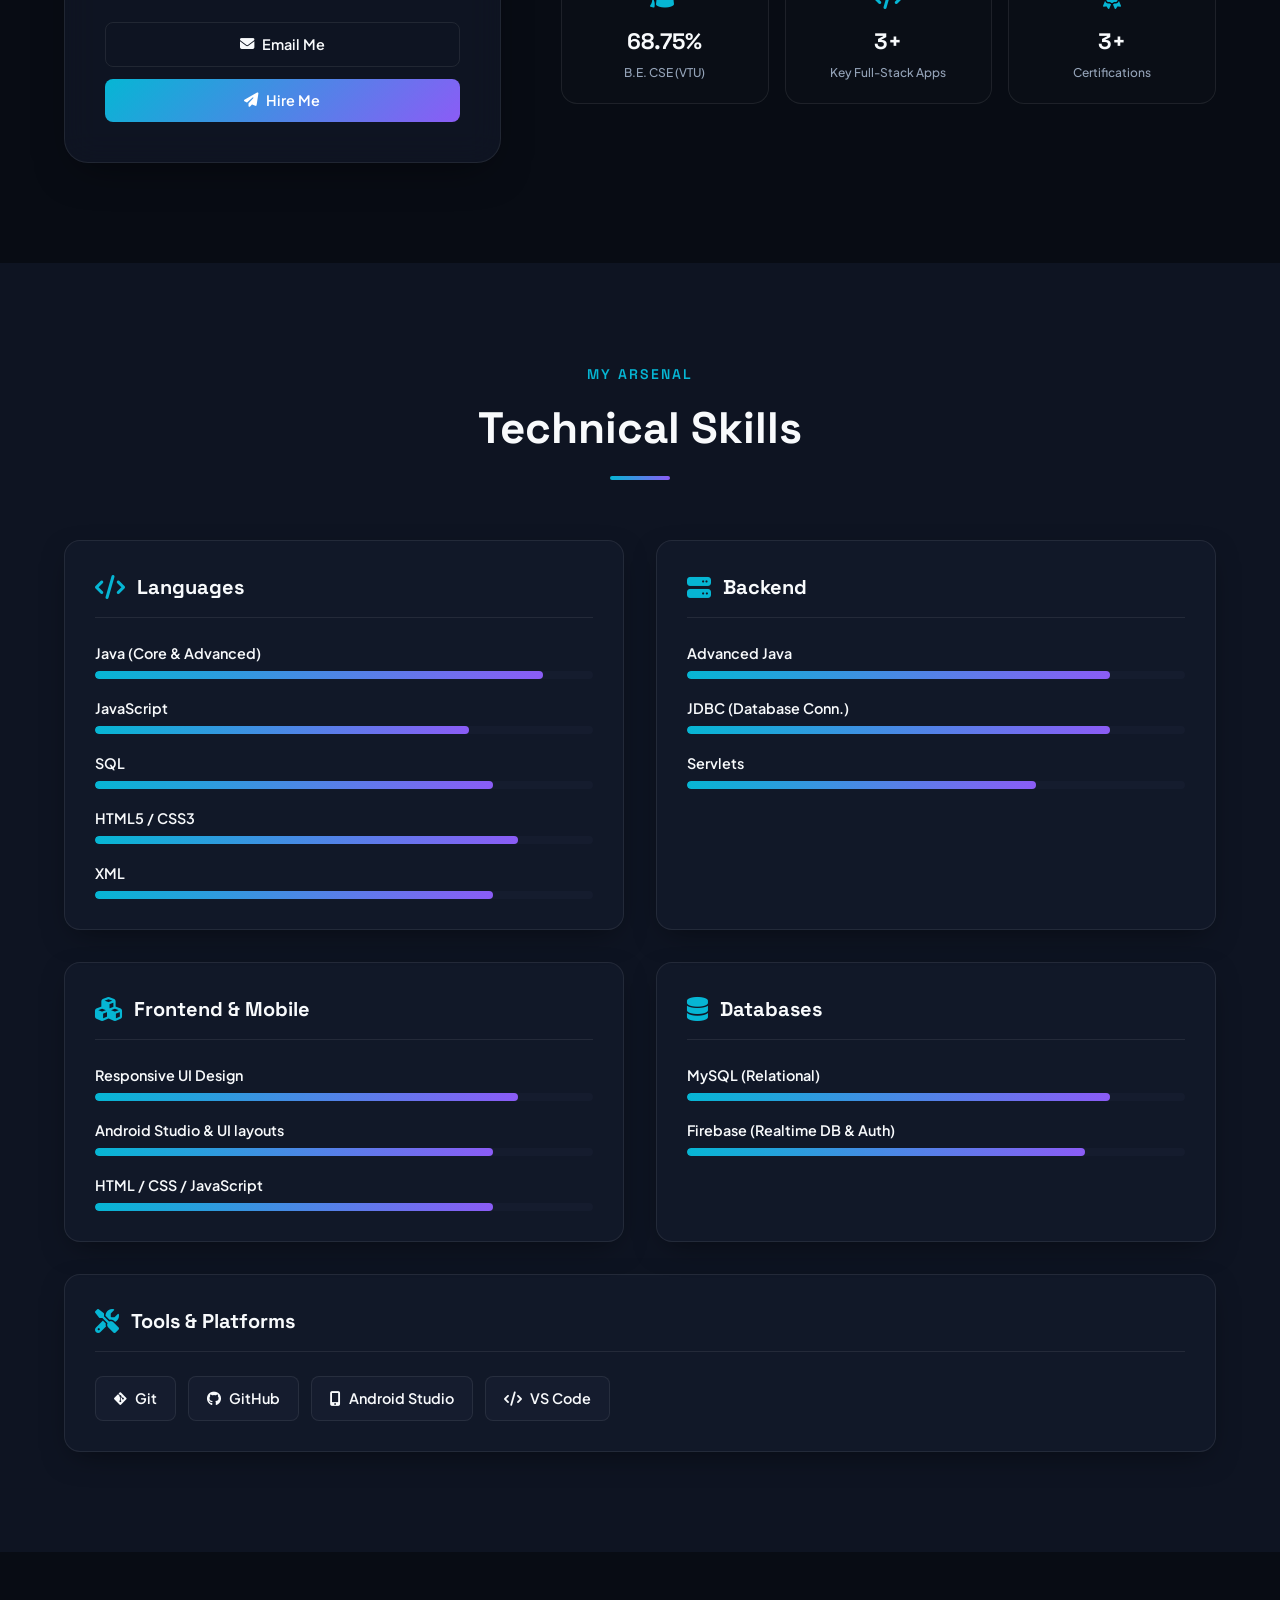
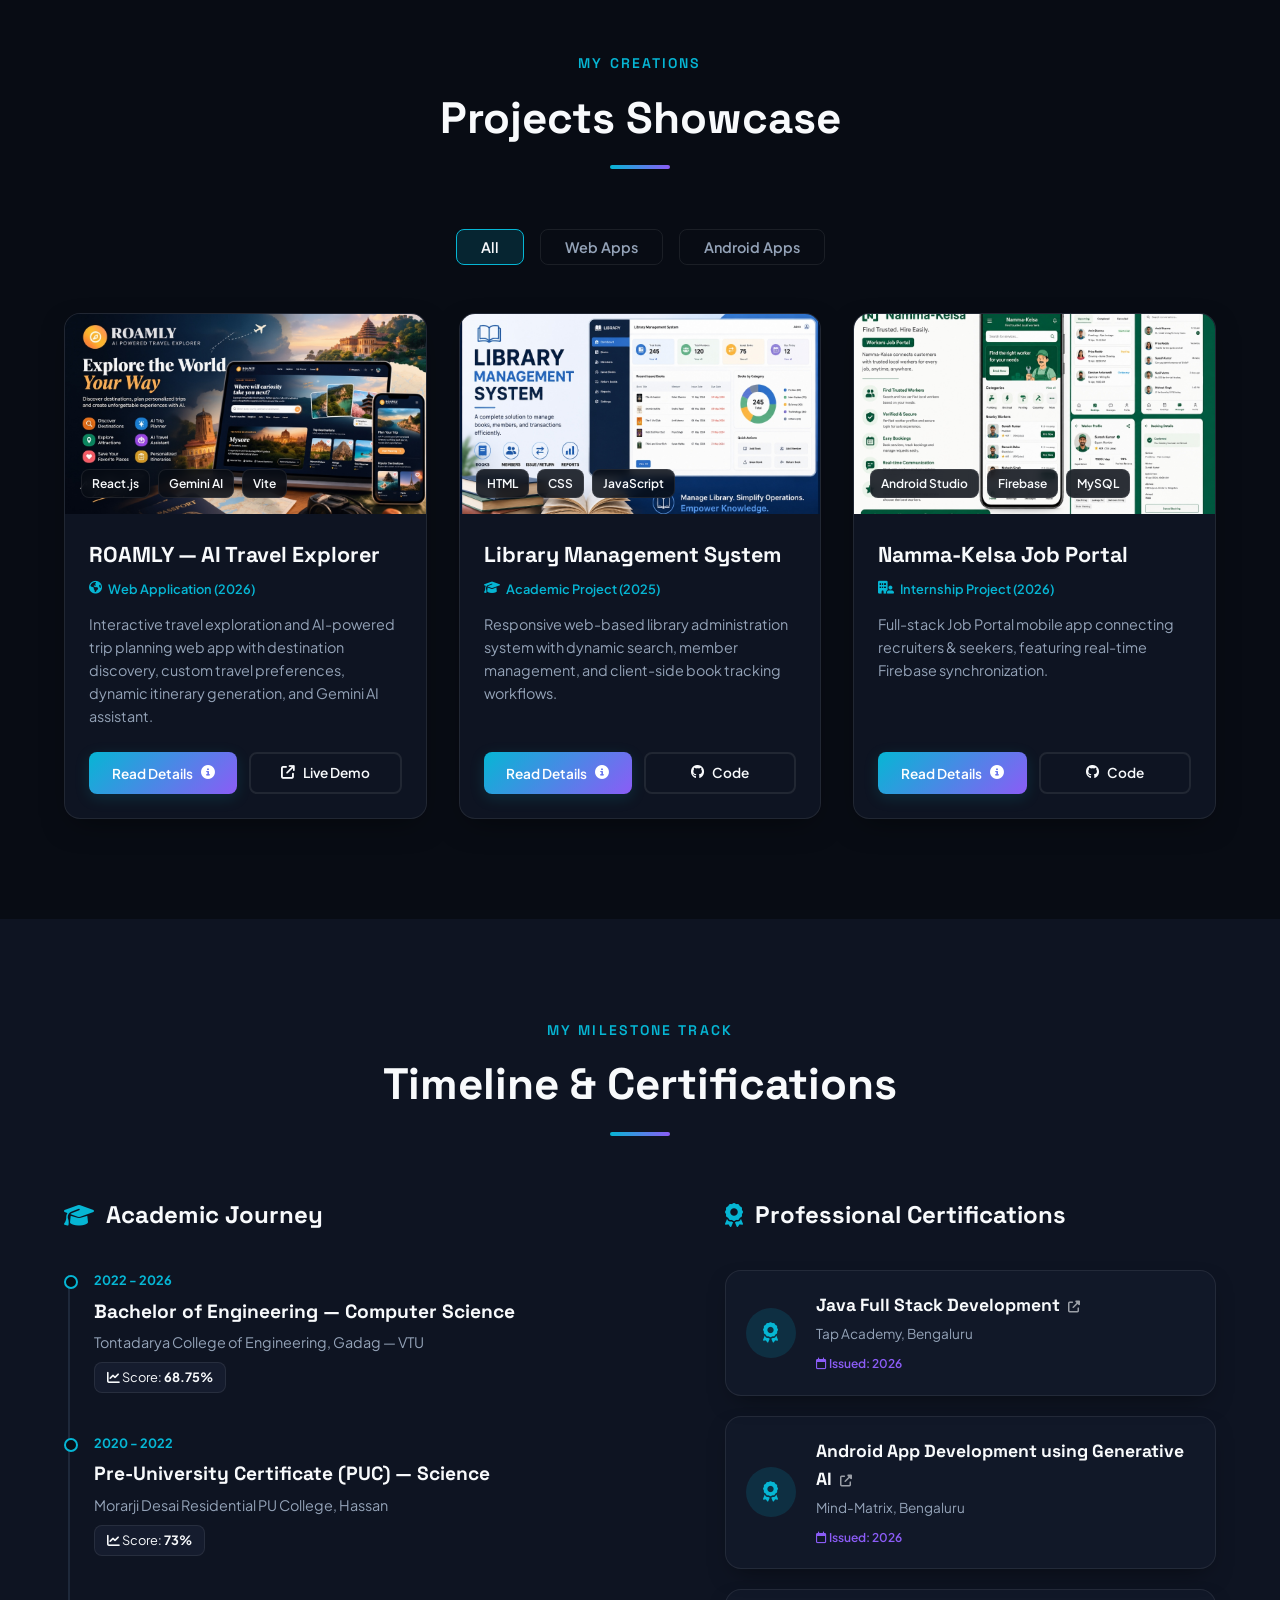
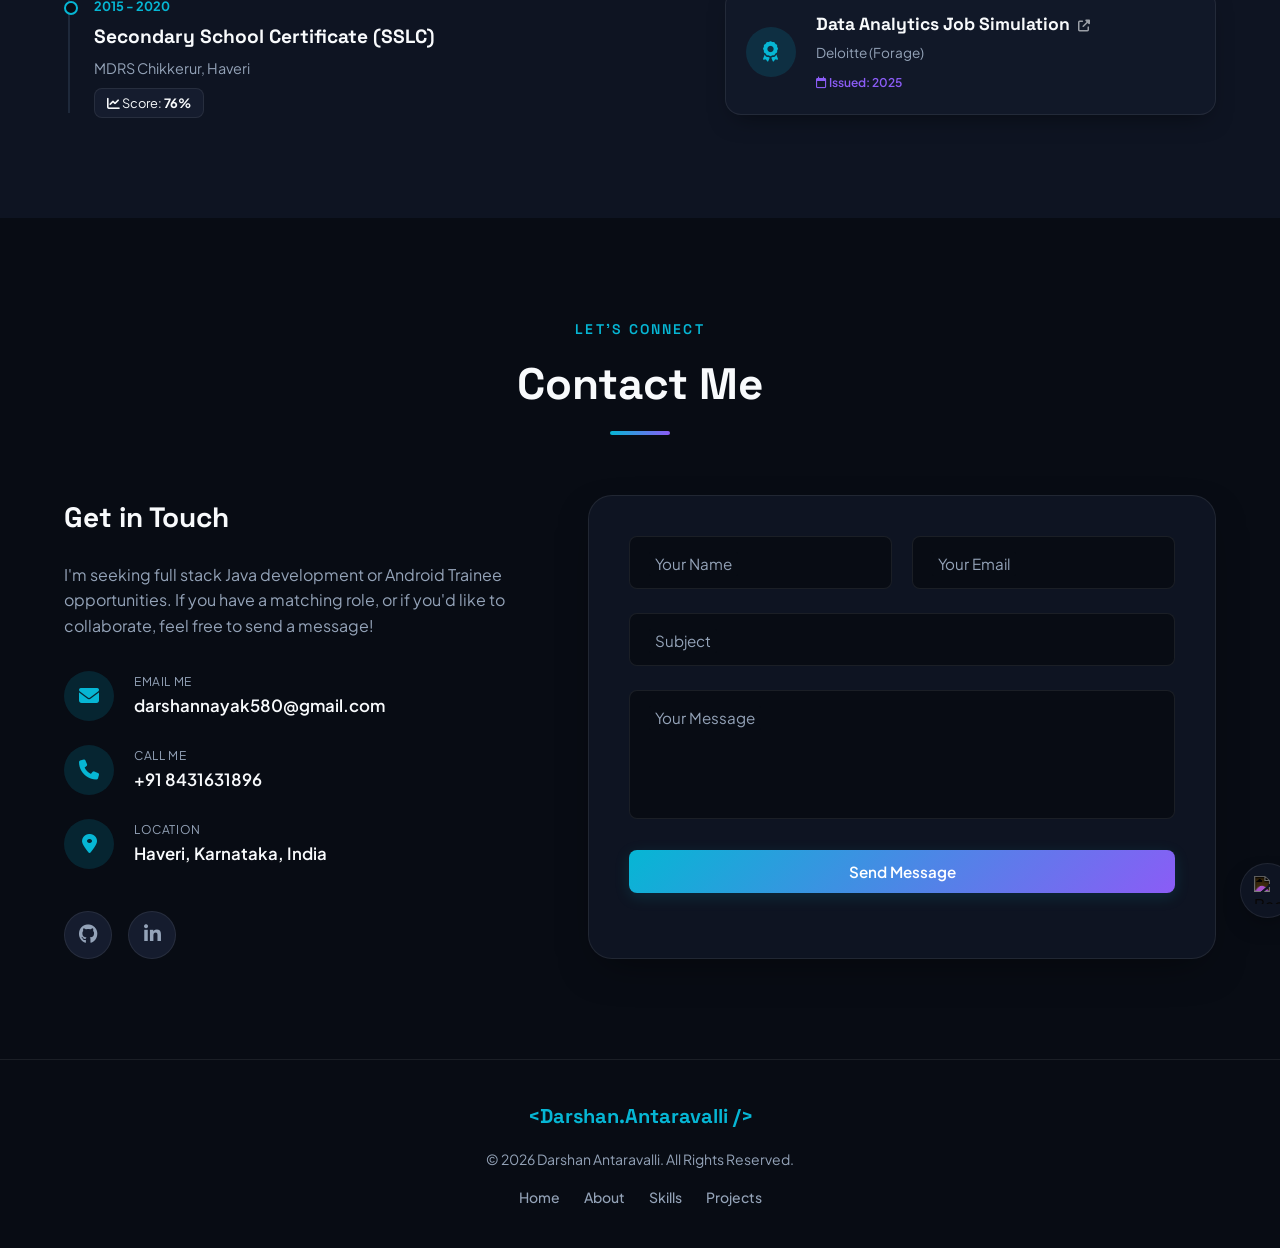
==== commit ca59d17e: "fix: bust browser image cache for roamly thumbnail" ====
--- a/index.html
+++ b/index.html
@@ -349,7 +349,7 @@
                     <!-- Project 1: Roamly Travel Explorer (Web) -->
                     <div class="project-card scroll-reveal" data-category="web" id="project-roamly">
                         <div class="project-img-wrapper">
-                            <img src="assets/roamly_thumbnail.jpg" loading="lazy" alt="ROAMLY AI Powered Travel Explorer" class="project-img">
+                            <img src="assets/roamly_thumbnail.jpg?v=2" loading="lazy" alt="ROAMLY AI Powered Travel Explorer" class="project-img">
                             <div class="project-tags">
                                 <span class="proj-tag">React.js</span>
                                 <span class="proj-tag">Gemini AI</span>
